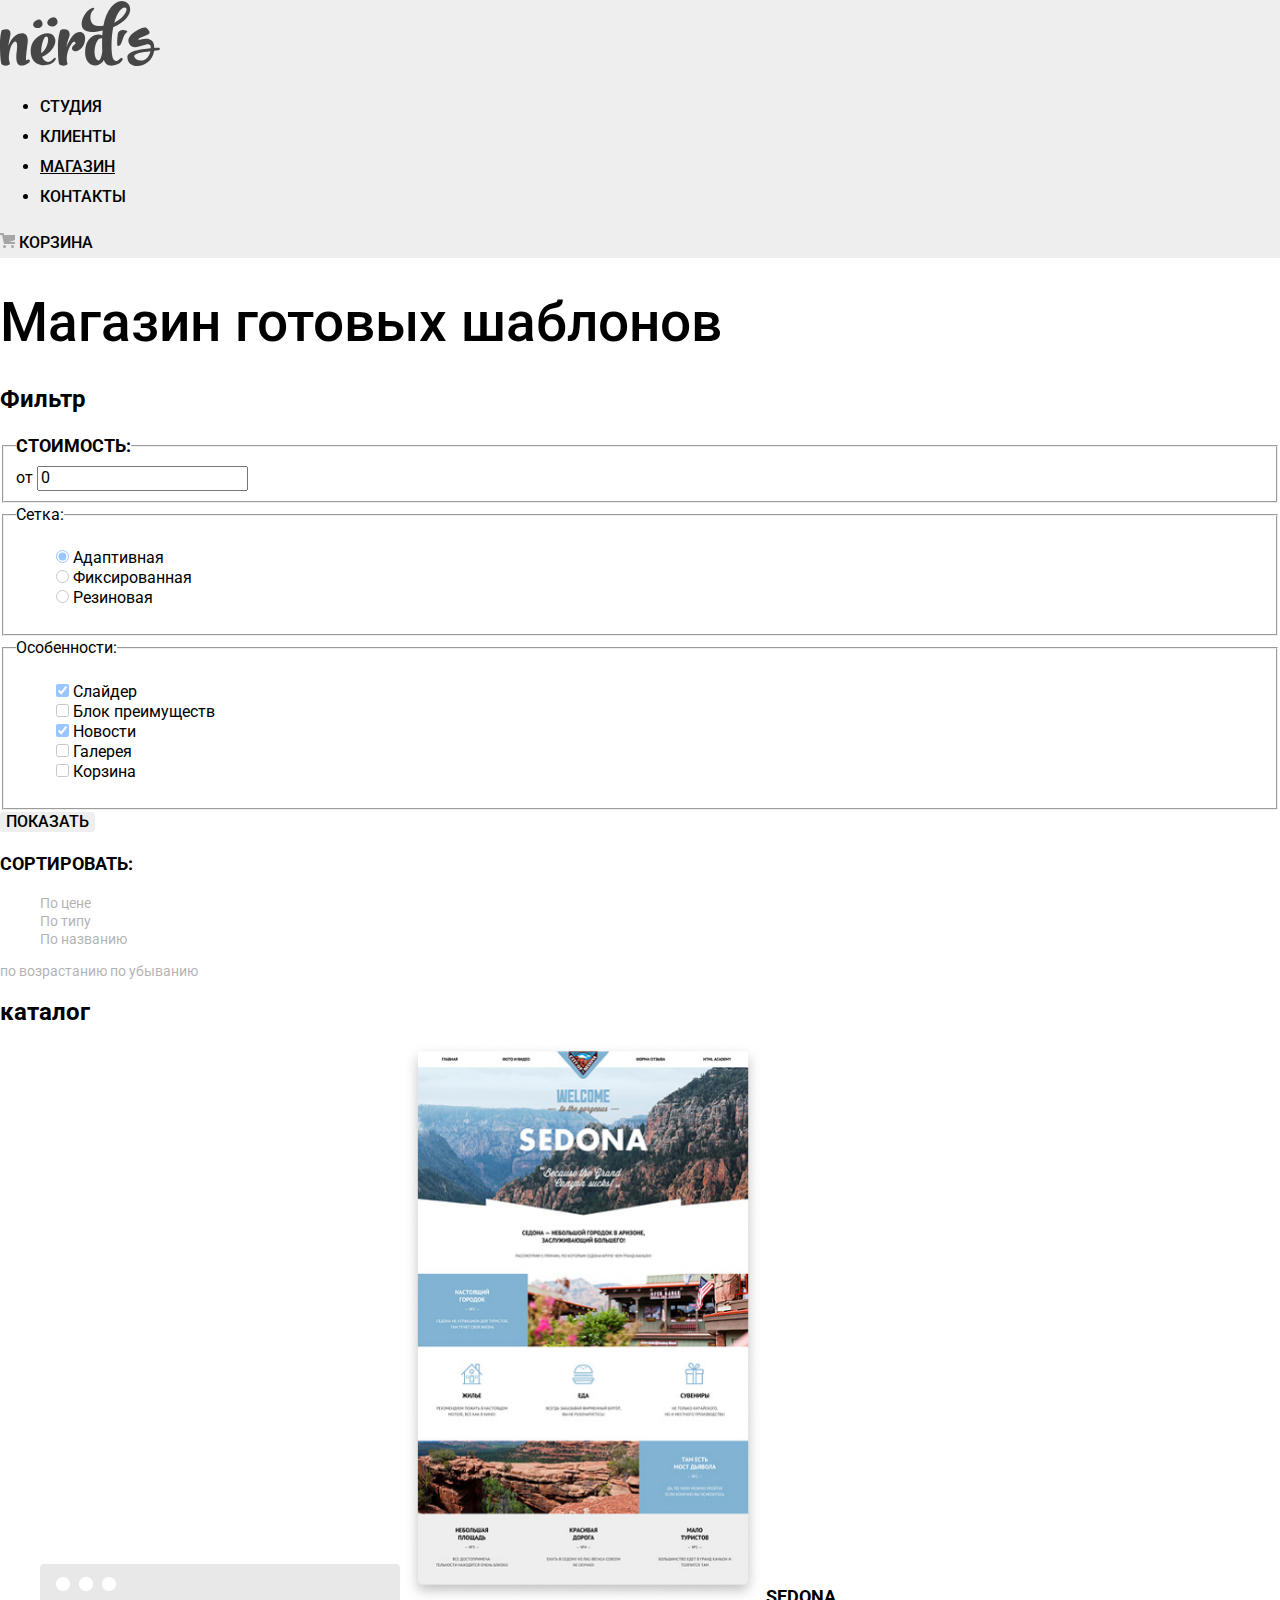
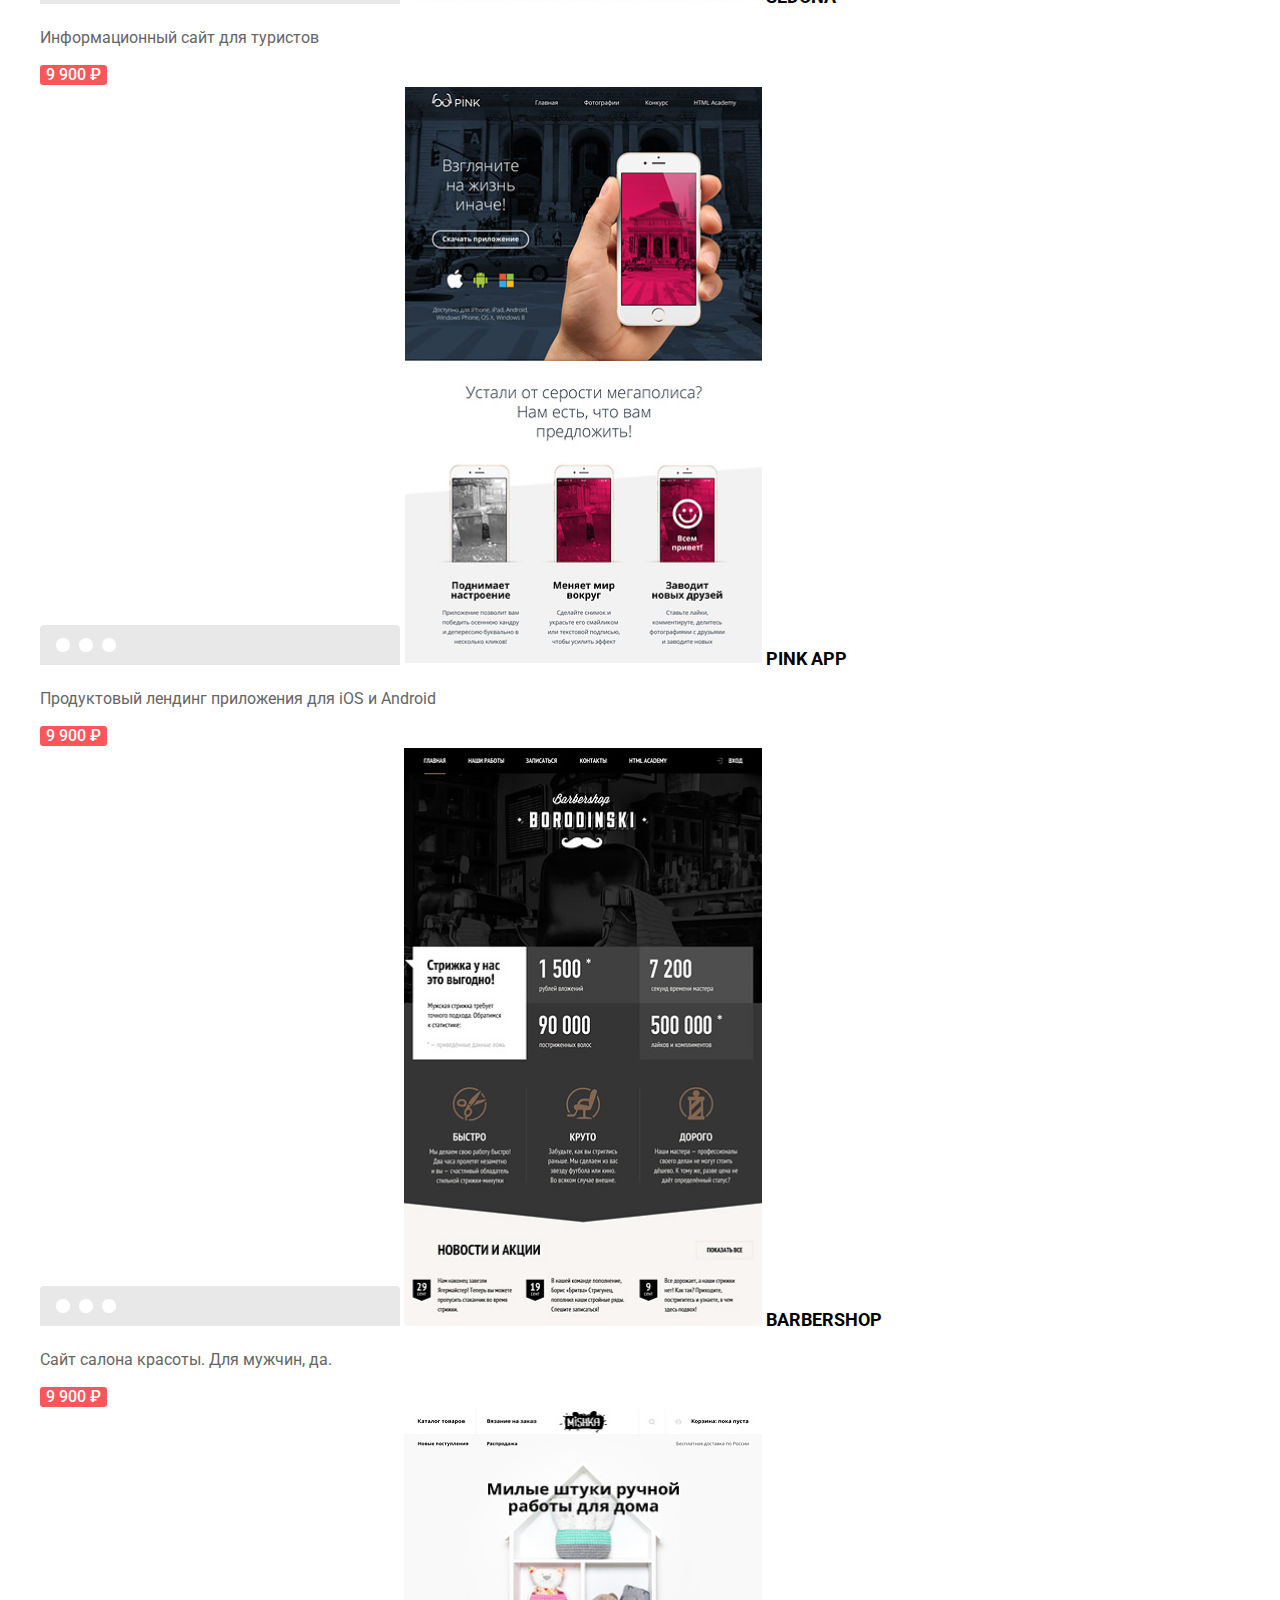
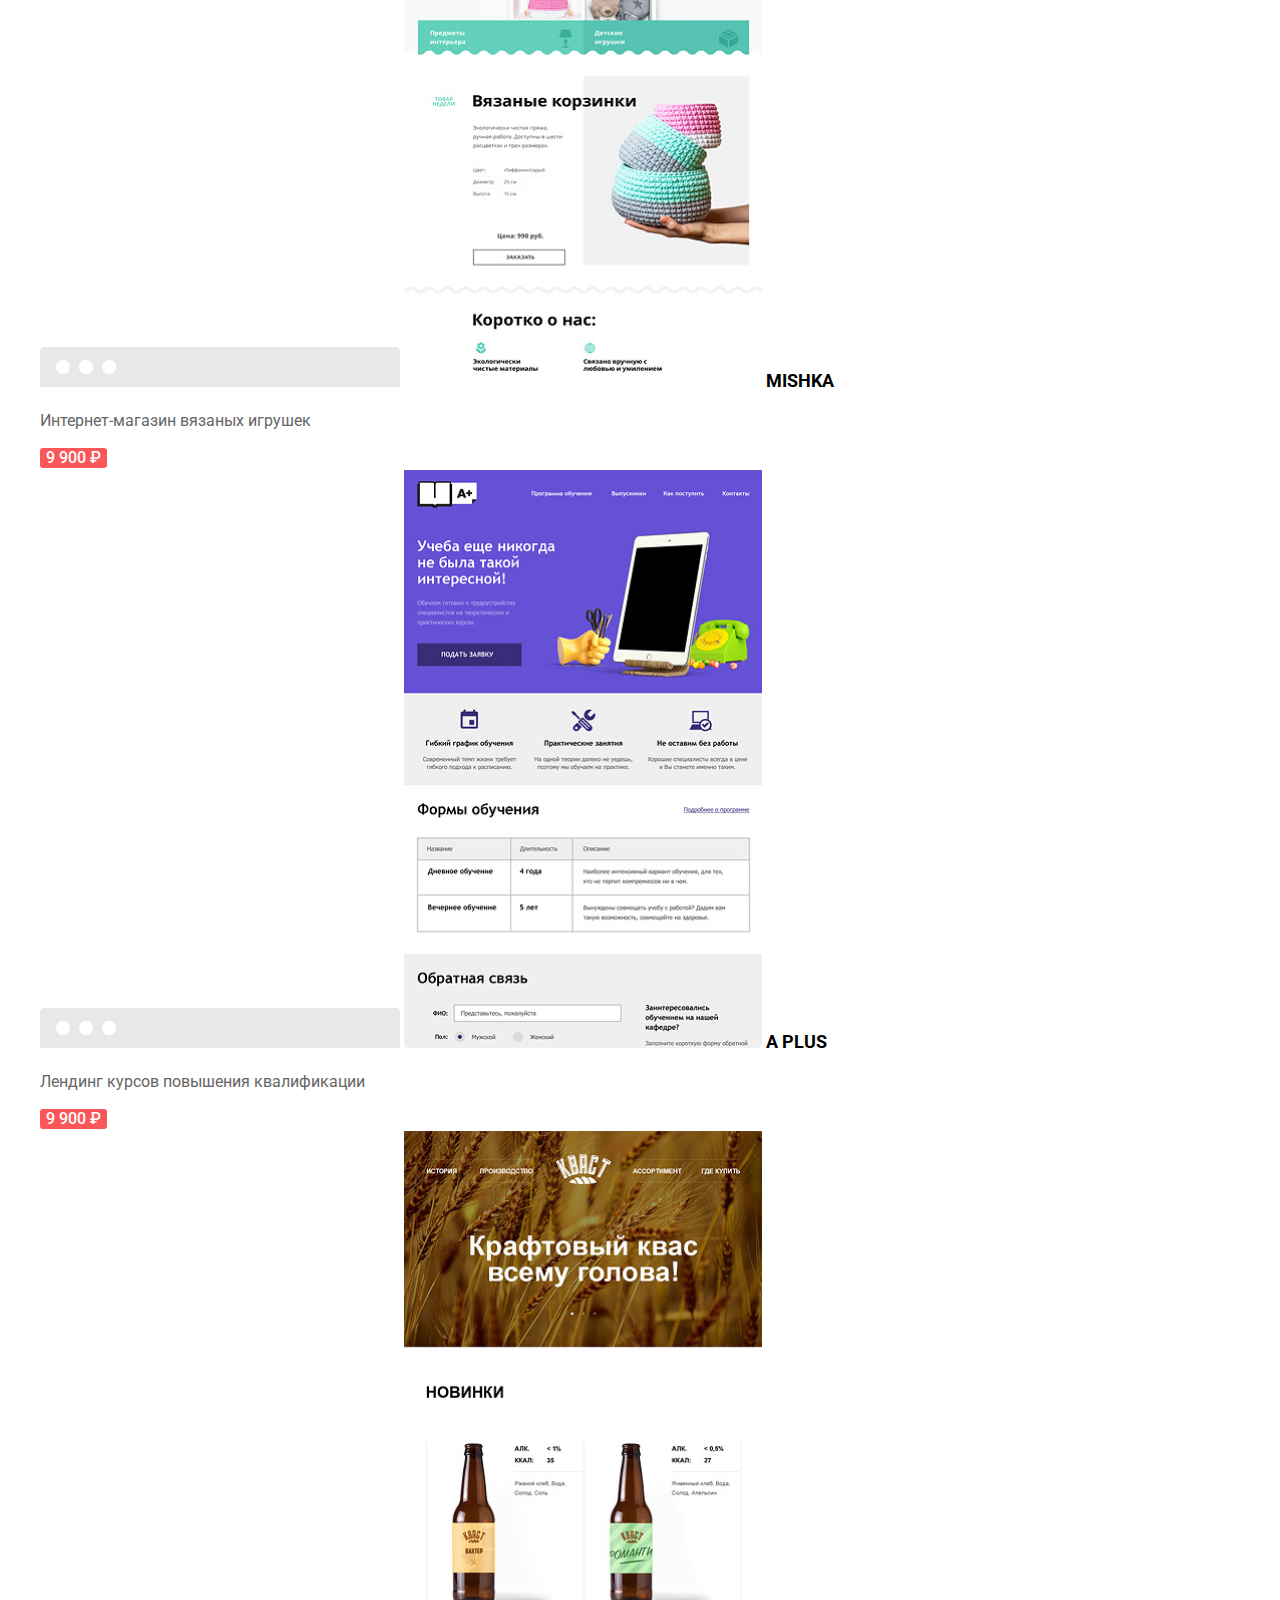
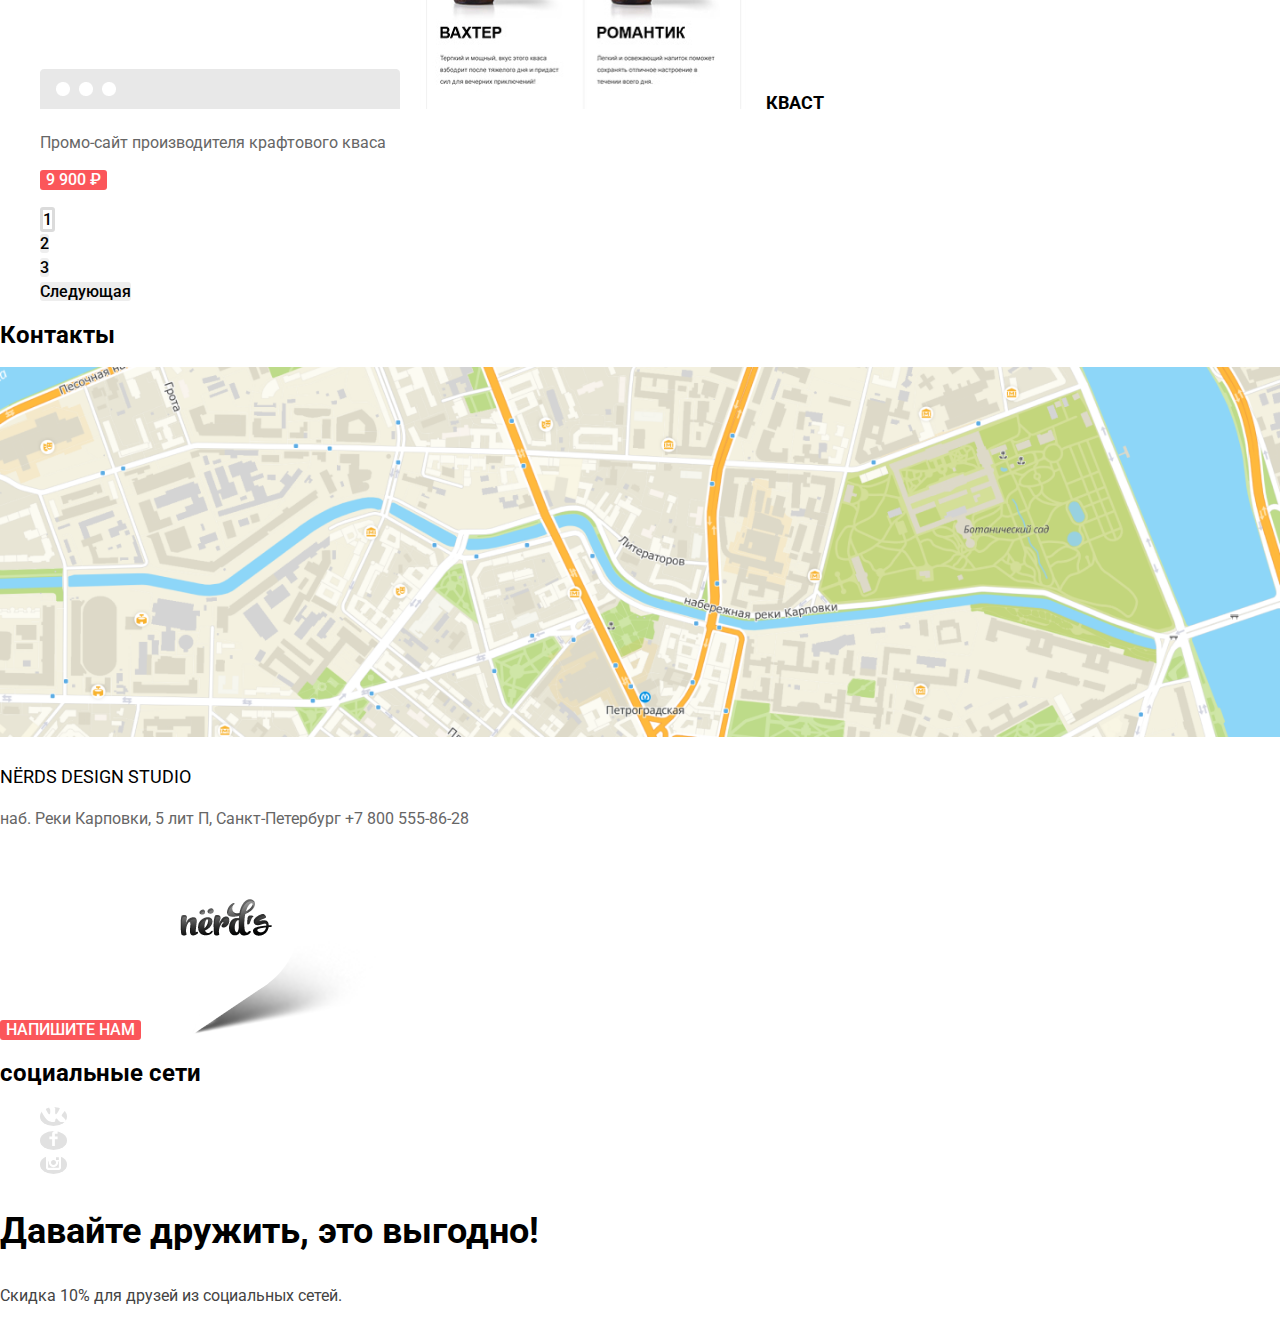
==== catalog.html @ 23cc7651 "Стилизация внутренней страницы" ====
<!DOCTYPE html>
<html lang="ru">

<head>
  <meta charset="UTF-8">
  <title>каталог</title>
  <link rel="icon" href="favicon.ico/16.ico">
  <link rel="preconnect" href="https://fonts.gstatic.com">
  <link href="https://fonts.googleapis.com/css2?family=Roboto:wght@400;500;700&display=swap" rel="stylesheet">
  <link href="./css/normalize.css" rel="stylesheet">
  <link href="./css/style.css" rel="stylesheet">
</head>

<body class="page-body">
  <header class="class=" main-header"">
    <nav class="main-navigation">
      <a class="main-header-logo">
        <img src="/img/icons/nerds-logo.svg" width="160" height="66" alt="лологип нердс">
      </a>
      <ul class="site-navigation-catalog">
        <li>
          <a href="blank.html">Студия</a>
        </li>
        <li>
          <a href="blank.html">Клиенты</a>
        </li>
        <li>
          <a class="site-navigation-catalog-current" href="catalog.html">Магазин</a>
        </li>
        <li>
          <a href="blank.html">Контакты</a>
        </li>
      </ul>
      <div class="user-navigation-catalog">
        <a>
          <img src="/img/icons/cart-icon.svg" width="15" height="15">
          Корзина</a>
      </div>
    </nav>

    <h1 class="slider-heading">Магазин готовых шаблонов</h1>
  </header>
  <main>
    <section class="filters">
      <h2>Фильтр</h2>
      <form class="filter" method="GET" action="https://echo.htmlacademy.ru">
        <fieldset>
          <legend class="filter-title">Стоимость:</legend>
          <label>
            от
            <input type="number" value="0">
          </label>
        </fieldset>

        <fieldset>
          <legend>
            Сетка:
          </legend>
          <ul>
            <li class="filter-option filter-radio">
              <input class="filter-input-radio filter-input" type="radio" id="adaptive-grid" name="layout"
                value="adaptive" checked>
              <label for="adaptive-grid">Адаптивная</label>
            </li>
            <li class="filter-option filter-radio">
              <input class="filter-input-radio filter-input" type="radio" id="fixed-grid" name="layout" value="fixed">
              <label for="fixed-grid">Фиксированная</label>
            </li>
            <li class="filter-option filter-radio">
              <input class="filter-input-radio filter-input" type="radio" id="rubber-grid" name="layout" value="rubber">
              <label for="rubber-grid">Резиновая</label>
            </li>
          </ul>
        </fieldset>

        <fieldset>
          <legend>Особенности:</legend>
          <ul>
            <li class="filter-option filter-checkbox">
              <input class="filter-input-checkbox filter-input" type="checkbox" id="slider" name="features" value="slid"
                checked>
              <label for="slider">Слайдер</label>
            </li>
            <li class="filter-option filter-checkbox">
              <input class="filter-input-checkbox filter-input" type="checkbox" id="benefit-blog" name="features"
                value="benefit">
              <label for="benefit-blog">Блок преимуществ</label>
            </li>
            <li class="filter-option filter-checkbox">
              <input class="filter-input-checkbox filter-input" type="checkbox" id="news" name="features" value="new"
                checked>
              <label for="news">Новости</label>
            </li>
            <li class="filter-option filter-checkbox">
              <input class="filter-input-checkbox filter-input" type="checkbox" id="gallery-gallary" name="features"
                value="gallery">
              <label for="gallery-gallary">Галерея</label>
            </li>
            <li class="filter-option filter-checkbox">
              <input class="filter-input-checkbox filter-input" type="checkbox" id="basket-basket" name="features"
                value="basket">
              <label for="basket-basket">Корзина</label>
            </li>
          </ul>
        </fieldset>
        <button type="submit" class="filter-button">ПОКАЗАТЬ</button>
      </form>
    </section>


    <section class="catalog-sorting">
      <h2 class="filter-title">Сортировать:</h2>
      <ul class="catalog-sorting-heading">
        <li >
          <a href="blank.html" class="catalog-sorting-title">
            По цене
          </a>
        </li>
        <li >
          <a href="blank.html" class="catalog-sorting-title">
            По типу
          </a>
        </li>
        <li >
          <a href="blank.html" class="catalog-sorting-title">
            По названию
          </a>
        </li>
      </ul>
      <a href="#" class="catalog-sorting-title">по возрастанию</a>
      <a href="#" class="catalog-sorting-title">по убыванию</a>
    </section>

    <section class="catalog">
      <h2>каталог</h2>

      <ul class="catalog-list">
        <li class="catalog-item">
          <img src="./img/browser.png" width="360" height="40px" class="browser-img">
          <img src="/img/sedona.jpg" width="358" height="578" alt="главная страница сайта седона">
          <a href="blank.html" class="catalog-heading">Sedona</a>
          <p class="catalog-text">
            Информационный сайт для туристов
          </p>
          <button type="button" class="catalog-price button">9 900 ₽</button>
        </li>

        <li class="catalog-item">
          <img src="./img/browser.png" width="360" height="40px" class="browser-img">
          <img src="/img/pinksayt.jpg" width="358" height="578" alt="главная страница сайта марк груп">
          <a href="blank.html" class="catalog-heading">Pink App</a>
          <p class="catalog-text">
            Продуктовый лендинг приложения для iOS и Android
          </p>
          <button type="button" class="catalog-price button">9 900 ₽</button>
        </li>

        <li class="catalog-item">
          <img src="./img/browser.png" width="360" height="40px" class="browser-img">
          <img src="/img/barbershop.jpg" width="358" height="578" alt="главная страница сайта барбершоп">
          <a href="blank.html" class="catalog-heading">Barbershop</a>
          <p class="catalog-text">
            Сайт салона красоты. Для мужчин, да.
          </p>
          <button type="button" class="catalog-price button">9 900 ₽</button>
        </li>

        <li class="catalog-item">
          <img src="./img/browser.png" width="360" height="40px" class="browser-img">
          <img src="/img/mishka.jpg" width="358" height="578" alt="главная страница сайта мишка">
          <a href="blank.html" class="catalog-heading">MISHKA</a>
          <p class="catalog-text">
            Интернет-магазин вязаных игрушек
          </p>
          <button type="button" class="catalog-price button">9 900 ₽</button>
        </li>

        <li class="catalog-item">
          <img src="./img/browser.png" width="360" height="40px" class="browser-img">
          <img src="/img/a-site.jpg" width="358" height="578" alt="главная страница сайта а плюс">
          <a href="blank.html" class="catalog-heading">A Plus</a>
          <p class="catalog-text">
            Лендинг курсов повышения квалификации
          </p>
          <button type="button" class="catalog-price button">9 900 ₽</button>
        </li>

        <li class="catalog-item">
          <img src="./img/browser.png" width="360" height="40px" class="browser-img">
          <img src="/img/kvast.jpg" width="358" height="578" alt="главная страница сайта КВАСТ">
          <a href="blank.html" class="catalog-heading">КВАСТ</a>
          <p class="catalog-text">
            Промо-сайт производителя крафтового кваса
          </p>
          <button type="button" class="catalog-price button">9 900 ₽</button>
        </li>
      </ul>

      <ul class="pagination-list">
        <li class="pagination-item pagination-item-current">
          <a class="pagination-number">1</a>
        </li>
        <li class="pagination-item">
          <a href="#" class="pagination-number">2</a>
        </li>
        <li class="pagination-item">
          <a href="#" class="pagination-number">3</a>
        </li>
        <li class="pagination-item">
          <a href="#" class="pagination-number">Следующая</a>
        </li>
      </ul>
    </section>

    <footer class="main-footer">
      <section>
        <h2>Контакты</h2>
        <a>
          <img src="/img/map.png" width="1440" height="416" alt="карта">
        </a>
        <p class="footer-address">
          NЁRDS DESIGN STUDIO
        </p>
        <p class="address">
          наб. Реки Карповки, 5 лит П, Санкт-Петербург
          <a class="footer-phone" href="tel:+78005558628"> +7 800 555-86-28</a>
        </p>
        <button type="button" class="button">Напишите нам</button>
        <img src="/img/map-marker.png" width="231" height="190" alt="значок nerds">
      </section>

      <section class="footer-social">
        <h2>социальные сети</h2>
        <ul class="footer-social-list">
          <li>
            <a class="social-button" href="#">
              <img src="/img/icons/vk-icon.svg" width="81" height="81" class="social-icon"
                alt="иконка соц.сети в контакты">
            </a>
          </li>
          <li>
            <a class="social-button" href="#">
              <img src="/img/icons/fb-icon.svg" width="81" height="81" class="social-icon"
                alt="иконка соц.сети фейсбук">
            </a>
          </li>
          <li>
            <a class="social-button" href="#">
              <img src="/img/icons/insta-icon.svg" width="81" height="81" class="social-icon"
                alt="иконка соц.сети инстаграм">
            </a>
          </li>
        </ul>
        <p class="footer-heading">
          Давайте дружить, это выгодно!
        </p>
        <p class="footer-text">
          Скидка 10% для друзей из социальных сетей.
        </p>
      </section>
    </footer>
  </main>
</body>

</html>
---- css/style.css ----
:root {
    --basic-gray: #EEEEEE;
    --basic-lighter-gray: #E1E1E1;
    --basic-light-grayer: #B4B9BB;
    --basic-greyer: #DFDFDF;
    --basic-gray-border: #DBDBDB;
    --basic-derker-gray: #D5D5D5;
    --basic-black: #000000;
    --basic-red: #FB565A;
    --basic-dark-red:#E74246;
    --basic-darker-red: #D7373B;
    --basic-green:  #00CA74;
    --basic-dark-green: #00BC6C;;
    --basic-darker-green: #00AA62;
    --basic-yellow: #EFC849;
    --basic-dark-yellow: #EAB534;
    --basic-darker-yellow: #E5A722;
    --basic-white: #ffffff;
    --basic-lightgray: #666666;
    --basic-darkgray: #444444;
    --basic-light-black: #283136;
    --basic-black-ckeck-radio: #4D4D4D;

    --special: #663d15;

}

body {
  min-width: 960px;
  margin: 0;
  padding: 0;
  font-family: "Roboto", Arial, sans-serif;
  font-size: 16px;
  line-height: 24px;
  color: var(--basic-black);
  background-color: var(--basic-white);
  background-position: top center;
  background-repeat: no-repeat;
}

a {
  text-decoration: none;
}

img {
  max-width: 100%;
  height: auto;
}
.main-header-logo:hover {
 opacity: 0.7;
}
.main-header-logo:active {
 opacity: 0.3;

}

.main-navigation {
  font-size: 16px;
  line-height: 30px;
  color: var(--basic-black);
  background-color: var(--basic-gray);

}
.site-navigation {
  list-style: none;
}
/* User navigation */

.site-navigation a,
.user-navigation a {
  text-transform: uppercase;
  color: var(--basic-black);
  font-weight: 500;
}
.site-navigation a:hover,
.site-navigation a:focus,
.user-navigation a:hover,
.user-navigation a:focus {
 color: var(--basic-red);
}


/*slide*/

.slider {
  list-style: none;
  background-color: var(--basic-gray);
}
.slider-heading {
 line-height: 55px;
 font-size: 55px;
 font-weight: 500;
}
.slide-text {
  color: var(--basic-light-black);
}


/* Feature */

.feature-list {
  list-style: none;
}

.feature-heading {
  font-size: 24px;
  line-height: 30px;
  font-weight: 700;
}

.main-text {
  font-size: 45px;
  line-height: 45px;
}


/* about-company */

.about-company-heading {
  font-size: 45px;
  line-height: 45px;
  font-weight: 500;
}

.about-company-list {
  list-style: none;
}
.about-company-subheading {
  font-weight: 700;
  color: var(--basic-light-black);
}

/* percentage */

.percentage-list {
  list-style: none;
}

.percentage-item {
  font-size: 45px;
  line-height: 64px;
  font-weight: 700;
}

.company-percent {
  font-size: 26px;
  line-height: 40px;
  font-weight: 700;
}
.percentage-text {
  line-height: 18px;
  color: var(--basic-light-black);
}

/* logo-block */

.logo-list {
  list-style: none;
}
.logo-list a {
  opacity: 0.2;
}
.logo-list a:hover {
  opacity: 1;
}

/* Button */

.button {
  font: inherit;
  vertical-align: middle;
  text-transform: uppercase;
  text-align: center;
  line-height: 18px;
  font-size: 16px;
  font-weight: 500;
  border: none;
  border-radius: 3px;
  color: var(--basic-white);
  background-color: var(--basic-red);
}

.button:hover,
.button:focus {
   background-color: var(--basic-dark-red);
}
.button:active {
  background-color: var(--basic-darker-red);
}
.button.disabled,
.button:disabled {
  background-color: var(--basic-darker-red);
}


.button-color-green {
  background-color: var(--basic-green);
}
.button-color-green:hover,
.button-color-green:focus {
  background-color: var(--basic-dark-green)
}
.button-color-green:active {
  color: var(--basic-white);
  background-color: var(--basic-darker-green)
}
.button-color-green.disabled,
.button-color-green:disabled {
  background-color: var(--basic-darker-green);
}

.button-color-yellow {
  background-color: var(--basic-yellow);
}

.button-color-yellow:hover,
.button-color-yellow:focus {
  background-color: var(--basic-dark-yellow)
}
.button-color-yellow:active {
  color: var(--basic-white);
  background-color: var(--basic-darker-yellow);
}

.button-color-yellow.disabled,
.button-color-yellow:disabled {
  background-color: var(--basic-darker-yellow);
}

.social-icon {
  width: 27px;
  height: 15px;
}
.social-button {
 border-radius: 50%;
 color: var(--basic-white);
 background-color: var(--basic-lighter-gray) ;
}
.social-button:hover,
.social-button:focus {
  color: var(--basic-white);
  background-color: var(--basic-dark-red);
}
.social-button:active .social-icon {
  opacity: 0.3;
  background-color: var(--basic-darker-red);
}

/* Footer */

.footer-address {
  font-size: 18px;
  line-height: 30px;
}

.footer-social-list {
  list-style: none;
}
.address {
  line-height: 18px;
  color: var(--basic-lightgray);
}
.footer-phone {
  color: var(--basic-lightgray);
}

.footer-heading {
  font-weight: bold;
  font-size: 36px;
  line-height: 36px;
}

.footer-text {
  color: var(--basic-darkgray);
  line-height: 22px;
}

/* Form */

.appointment-input:hover {
  outline: none;
  color: var(--basic-light-grayer);
}
.appointment-input:focus {
  color: var(--basic-black);
}
/* невалидное значение */
.appointment-input {
  color: var(--basic-red);
}


      /* Каталог */

      .site-navigation-catalog a,
      .user-navigation-catalog a {
        font-size: 16px;
        line-height: 30px;
        text-transform: uppercase;
        color: var(--basic-black);
        font-weight: 500;
      }

      .site-navigation-catalog a:hover,
      .site-navigation-catalog a:focus,
      .user-navigation-catalog a:hover,
      .user-navigation-catalog a:focus {
        color: var(--basic-red);
      }

      .site-navigation-catalog-current {
        text-decoration: underline;
        line-height: 30px;
      }


/* filters */

.filter-title {
  font-size: 18px;
  line-height: 30px;
  font-weight: 700;
  text-transform: uppercase;
}

.filter ul {
 list-style: none;
 line-height: 20px;
}
.filter-input-checkbox {
  opacity: 0.4;
  color: var(--basic-black-ckeck-radio);
}

.filter-input-checkbox:hover {
  opacity: 1;
  color: var(--basic-black-ckeck-radio);
}

.filter-input-radio {
  opacity: 0.4;
  color: var(--basic-black-ckeck-radio);
}

.filter-input-radio:hover {
  opacity: 1;
  color: var(--basic-black-ckeck-radio);
 }

.filter-button {
  font-size: 16px;
  line-height: 18px;
  font-weight: 500;
  color: var(--basic-black);
  background-color: var(--basic-gray);
  border-radius: 3px;
  border:none;
}

.filter-button:hover,
.filter-button:focus {
  background-color: var(--basic-greyer);
}
.filter-button:active {
  color: var(--basic-black) ;
  opacity: 0.3;
  background-color: var(--basic-derker-gray) ;
}

 /* Catalog */
.catalog-sorting {
  font-size: 14px;
  line-height: 18px;
}
.catalog-sorting-heading {
 list-style: none;
}
.catalog-sorting-title {
  color: var(--basic-black);
  opacity: 0.3;
}
.catalog-sorting-title:hover,
.catalog-sorting-title:focus
 {
  color: var(--basic-black);
  opacity: 0.6;
}

.catalog-sorting-title:active {
  opacity: 1;
  color: var(--basic-black);
}

 .catalog-list {
  list-style: none;
}
.browser-img {
  opacity: 0.12;
}
.browser-img:hover {
  opacity: 1;
}

.catalog-heading {
  text-transform: uppercase;
  font-size: 18px;
  line-height: 30px;
  color: var(--basic-black);
  font-weight: 700;
}

.catalog-heading:hover,
.catalog-heading:focus {
 color: var(--basic-red);
}
.catalog-heading:active {
  opacity: 0.3;
  color: var(--basic-black);
}
.catalog-price {
  text-align: center ;
  font-size: 16px;
  line-height: 18px;
  font-weight: 500;
}

.catalog-text {
  font-style: normal;
  font-size: normal;
  line-height: 18px;
  color: var(--basic-lightgray);
}

/* Pagination */

.pagination-list {
  list-style: none;
}
.pagination-item a {
  background-color: var(--basic-gray);
  color: var(--basic-black);
  border-radius: 3px;
  text-align: center;
  font-weight: 500;
}
.pagination-item a:hover,
.pagination-item a:focus {
  background-color: var(--basic-greyer);
}

.pagination-item:active .pagination-number {
  opacity: 0.3;
  background-color: var(--basic-derker-gray);


}

.pagination-item-current a,
.pagination-item-current a:hover,
.pagination-item-current a:focus,
.pagination-item-current a:active {
  color: var(--basic-black);
  background-color: var(--basic-white);
  border: 3px solid var(--basic-gray-border)
}
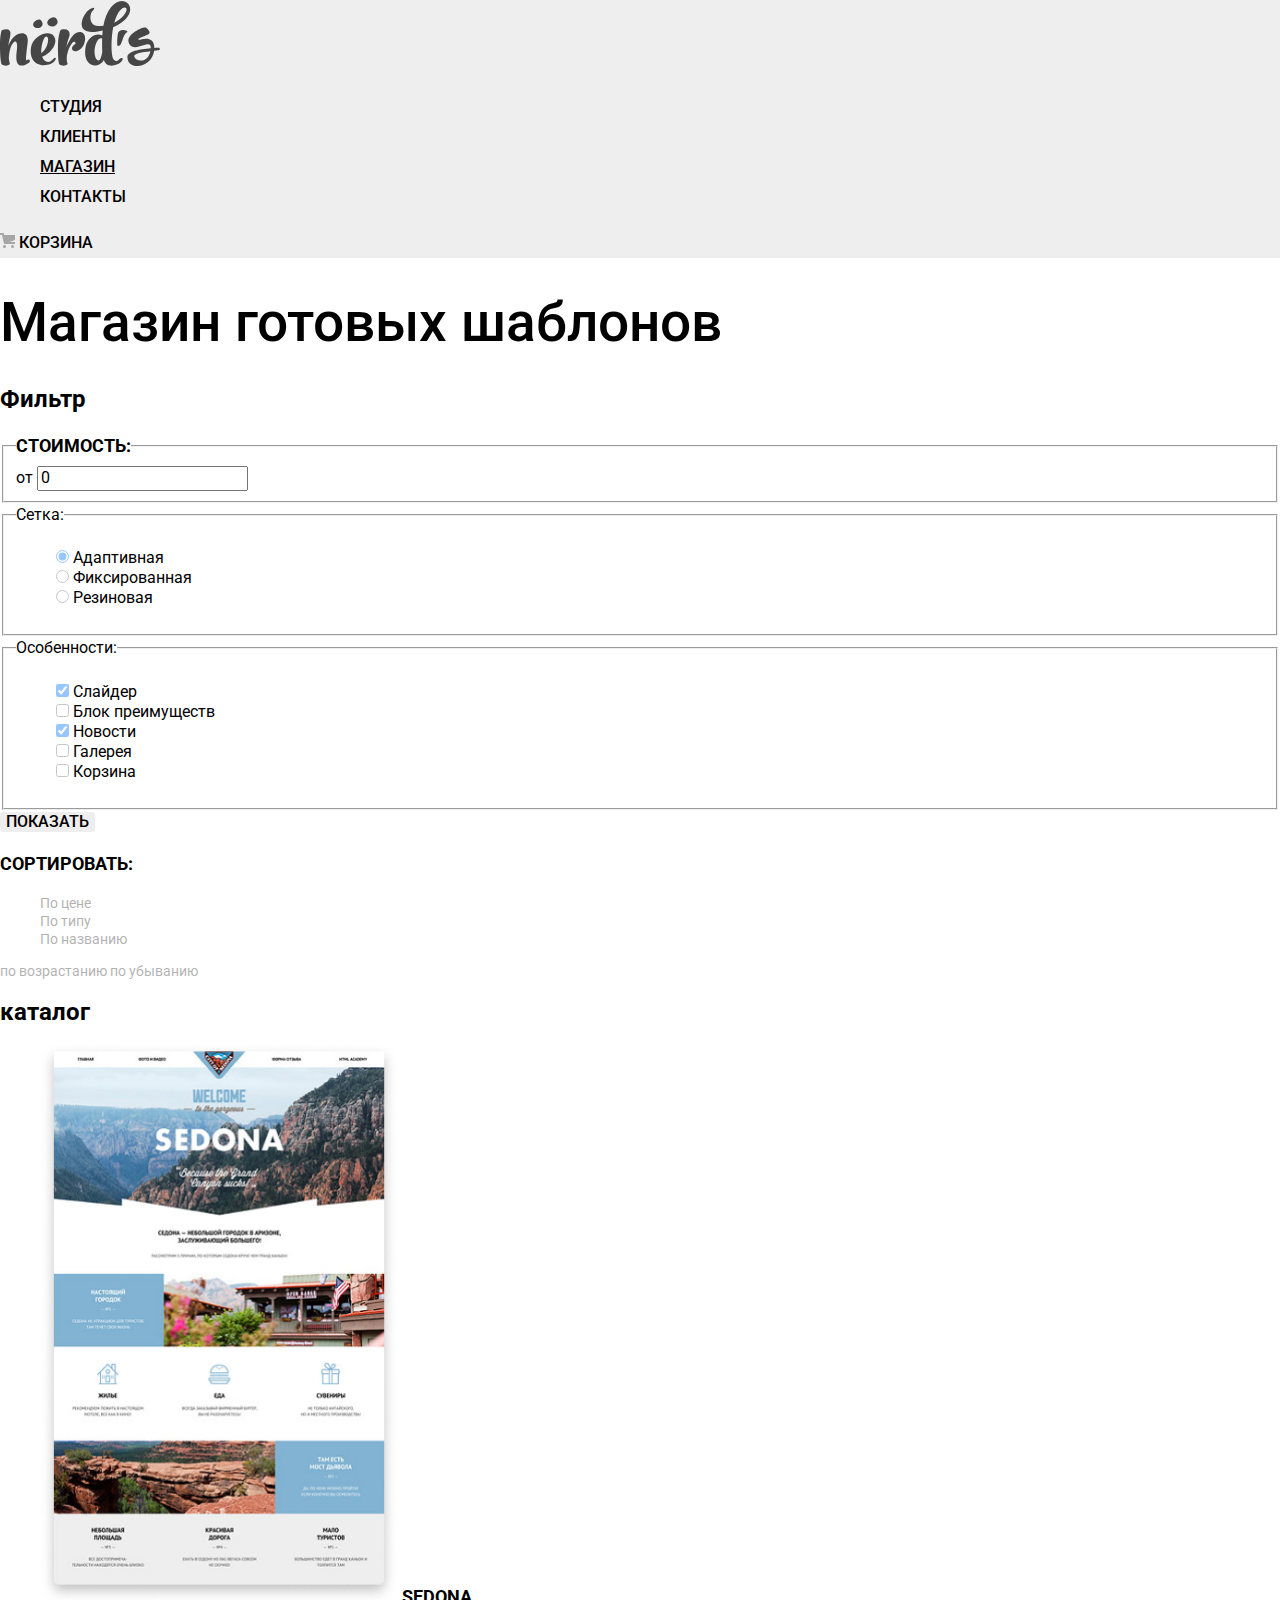
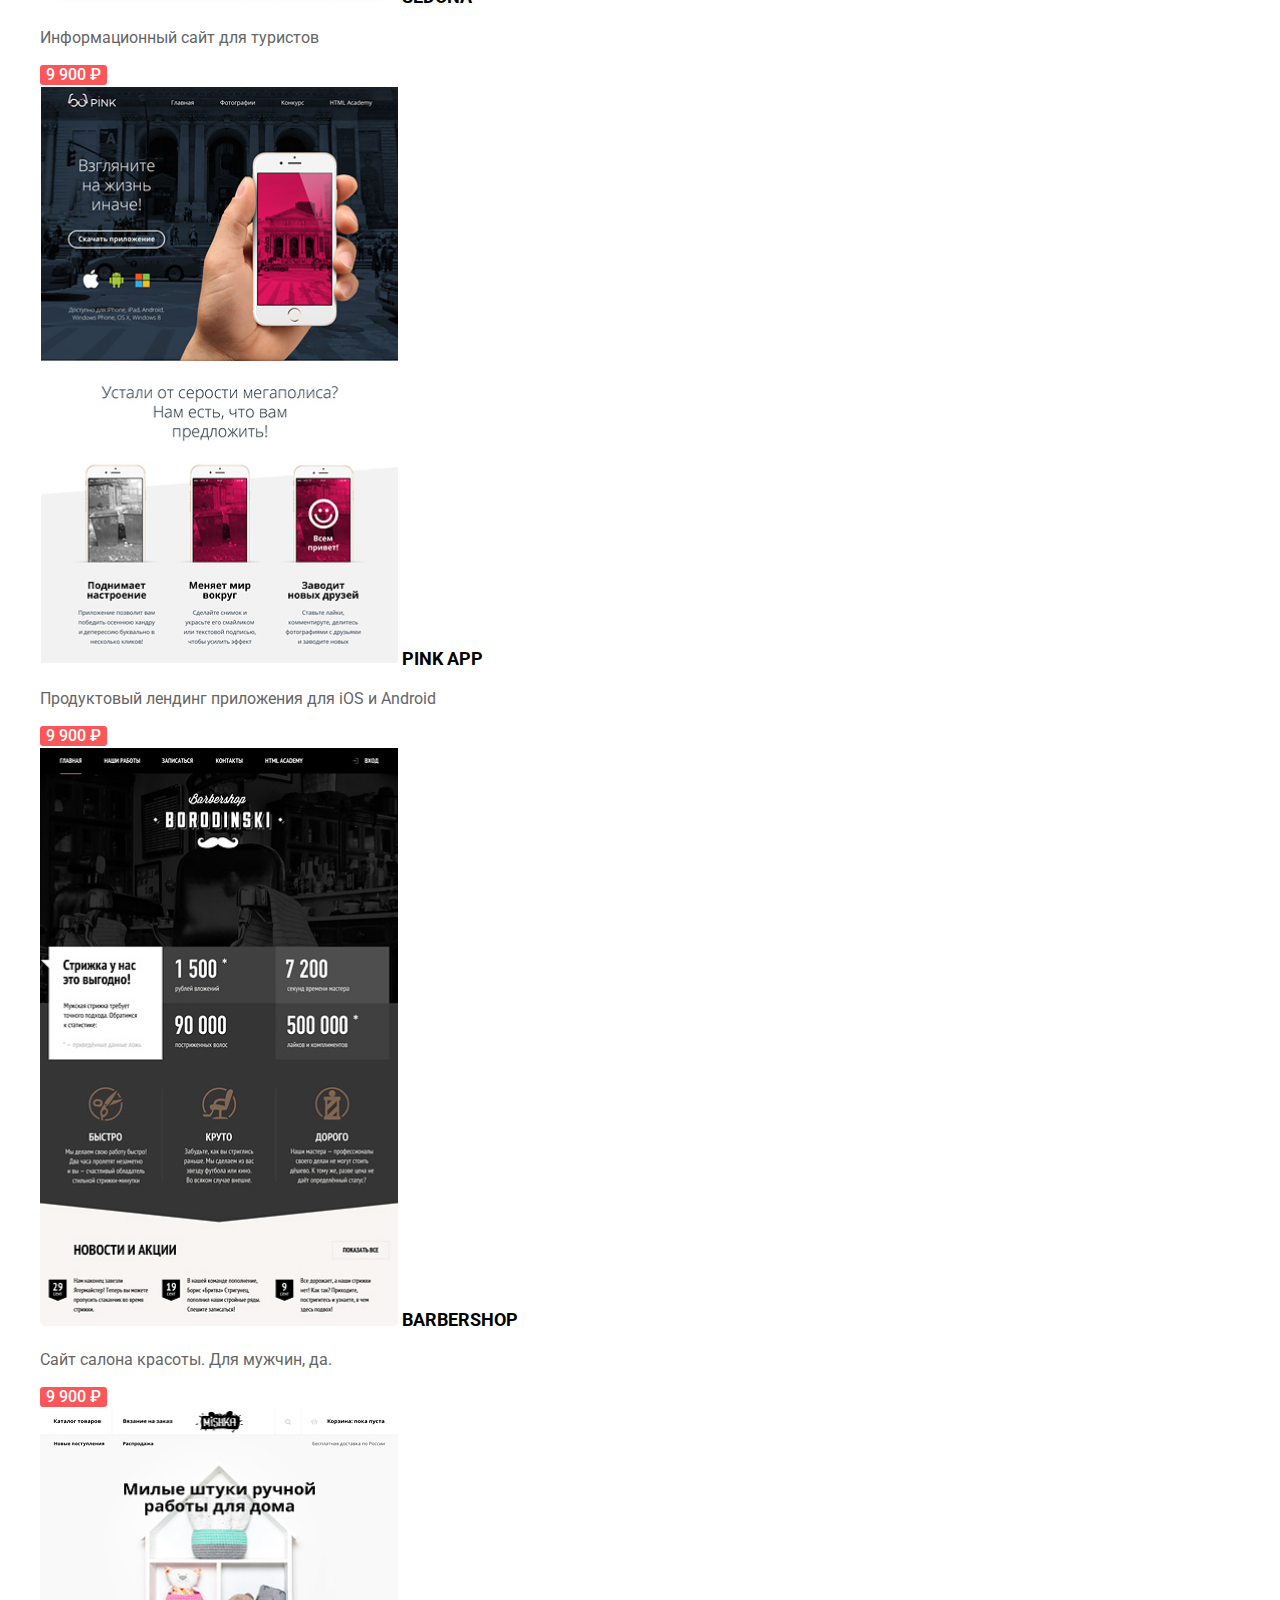
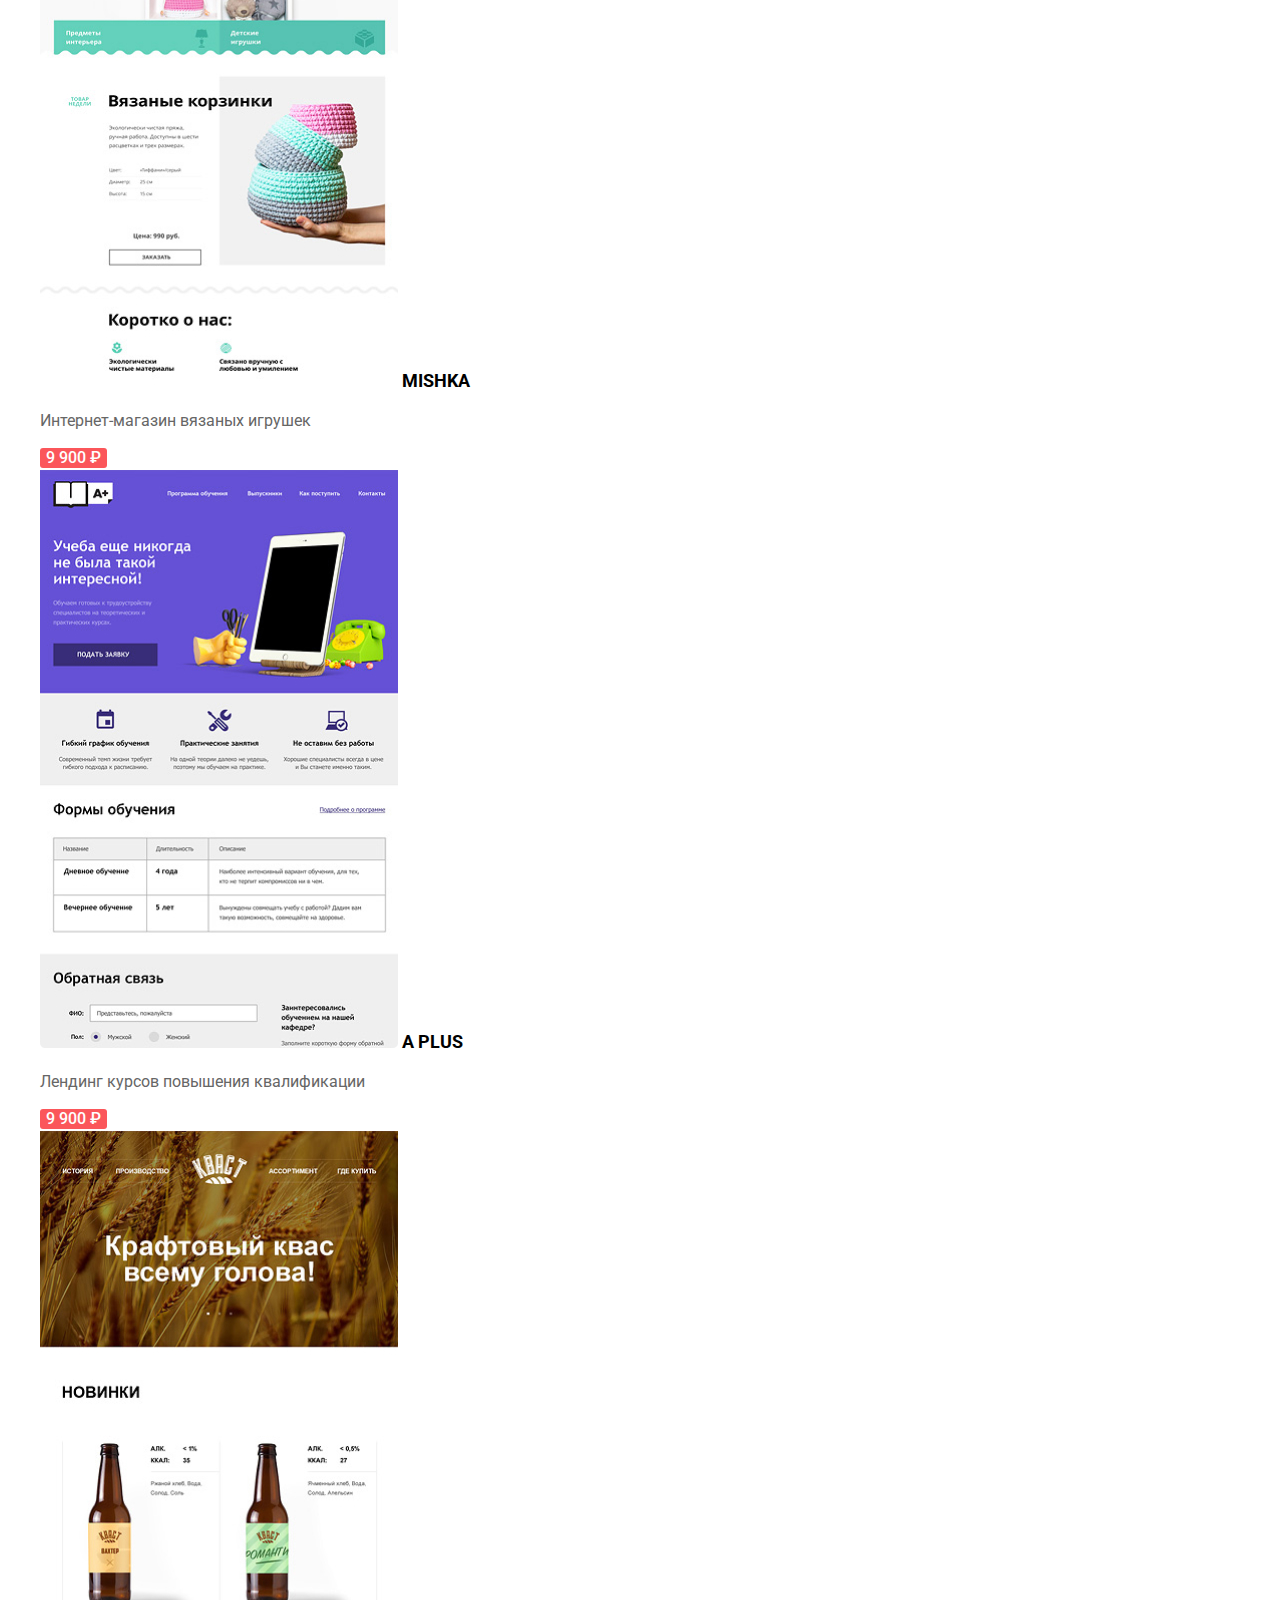
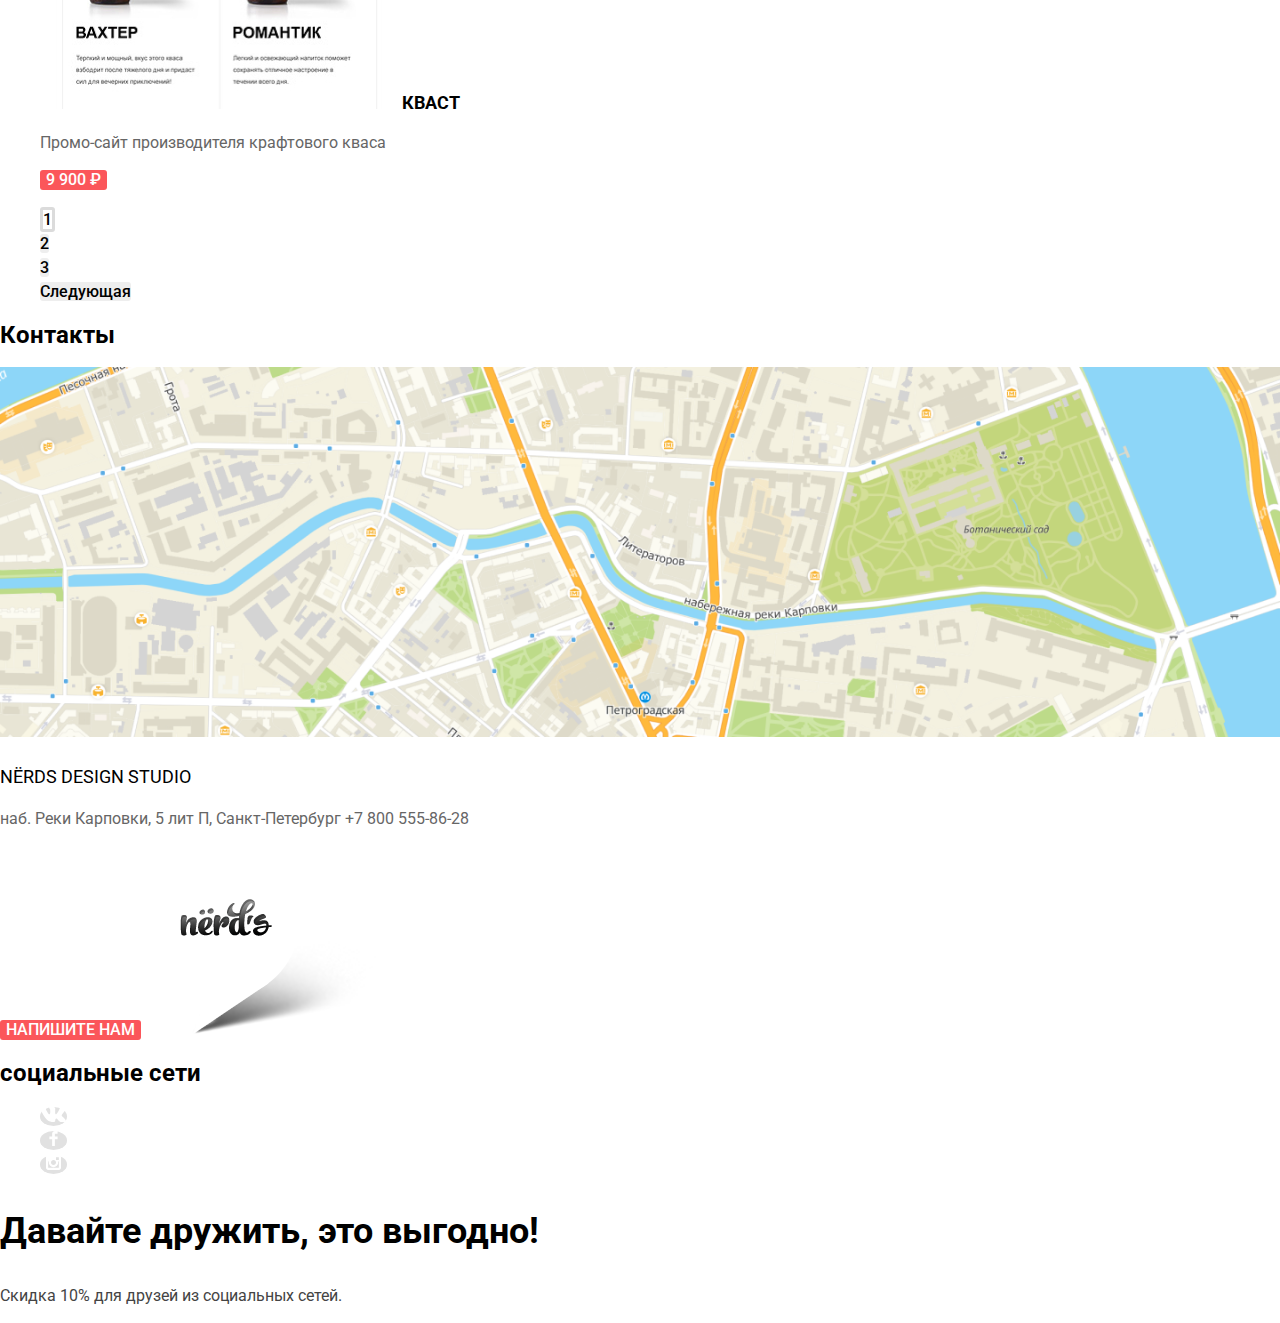
==== commit 43b83a36: "исправила ошибки" ====
--- a/catalog.html
+++ b/catalog.html
@@ -17,7 +17,7 @@
       <a class="main-header-logo">
         <img src="/img/icons/nerds-logo.svg" width="160" height="66" alt="лологип нердс">
       </a>
-      <ul class="site-navigation-catalog">
+      <ul class="site-navigation">
         <li>
           <a href="blank.html">Студия</a>
         </li>
@@ -31,7 +31,7 @@
           <a href="blank.html">Контакты</a>
         </li>
       </ul>
-      <div class="user-navigation-catalog">
+      <div class="user-navigation">
         <a>
           <img src="/img/icons/cart-icon.svg" width="15" height="15">
           Корзина</a>
@@ -110,25 +110,25 @@
 
     <section class="catalog-sorting">
       <h2 class="filter-title">Сортировать:</h2>
-      <ul class="catalog-sorting-heading">
+      <ul class="catalog-sorting-item">
         <li >
-          <a href="blank.html" class="catalog-sorting-title">
+          <a href="blank.html" class="catalog-sorting-list">
             По цене
           </a>
         </li>
         <li >
-          <a href="blank.html" class="catalog-sorting-title">
+          <a href="blank.html" class="catalog-sorting-list">
             По типу
           </a>
         </li>
         <li >
-          <a href="blank.html" class="catalog-sorting-title">
+          <a href="blank.html" class="catalog-sorting-list">
             По названию
           </a>
         </li>
       </ul>
-      <a href="#" class="catalog-sorting-title">по возрастанию</a>
-      <a href="#" class="catalog-sorting-title">по убыванию</a>
+      <a href="#" class="catalog-sorting-list">по возрастанию</a>
+      <a href="#" class="catalog-sorting-list">по убыванию</a>
     </section>
 
     <section class="catalog">
@@ -136,7 +136,6 @@
 
       <ul class="catalog-list">
         <li class="catalog-item">
-          <img src="./img/browser.png" width="360" height="40px" class="browser-img">
           <img src="/img/sedona.jpg" width="358" height="578" alt="главная страница сайта седона">
           <a href="blank.html" class="catalog-heading">Sedona</a>
           <p class="catalog-text">
@@ -146,7 +145,6 @@
         </li>
 
         <li class="catalog-item">
-          <img src="./img/browser.png" width="360" height="40px" class="browser-img">
           <img src="/img/pinksayt.jpg" width="358" height="578" alt="главная страница сайта марк груп">
           <a href="blank.html" class="catalog-heading">Pink App</a>
           <p class="catalog-text">
@@ -156,7 +154,6 @@
         </li>
 
         <li class="catalog-item">
-          <img src="./img/browser.png" width="360" height="40px" class="browser-img">
           <img src="/img/barbershop.jpg" width="358" height="578" alt="главная страница сайта барбершоп">
           <a href="blank.html" class="catalog-heading">Barbershop</a>
           <p class="catalog-text">
@@ -166,7 +163,6 @@
         </li>
 
         <li class="catalog-item">
-          <img src="./img/browser.png" width="360" height="40px" class="browser-img">
           <img src="/img/mishka.jpg" width="358" height="578" alt="главная страница сайта мишка">
           <a href="blank.html" class="catalog-heading">MISHKA</a>
           <p class="catalog-text">
@@ -176,7 +172,6 @@
         </li>
 
         <li class="catalog-item">
-          <img src="./img/browser.png" width="360" height="40px" class="browser-img">
           <img src="/img/a-site.jpg" width="358" height="578" alt="главная страница сайта а плюс">
           <a href="blank.html" class="catalog-heading">A Plus</a>
           <p class="catalog-text">
@@ -186,7 +181,6 @@
         </li>
 
         <li class="catalog-item">
-          <img src="./img/browser.png" width="360" height="40px" class="browser-img">
           <img src="/img/kvast.jpg" width="358" height="578" alt="главная страница сайта КВАСТ">
           <a href="blank.html" class="catalog-heading">КВАСТ</a>
           <p class="catalog-text">
--- a/css/style.css
+++ b/css/style.css
@@ -10,7 +10,7 @@
     --basic-dark-red:#E74246;
     --basic-darker-red: #D7373B;
     --basic-green:  #00CA74;
-    --basic-dark-green: #00BC6C;;
+    --basic-dark-green: #00BC6C;
     --basic-darker-green: #00AA62;
     --basic-yellow: #EFC849;
     --basic-dark-yellow: #EAB534;
@@ -46,12 +46,13 @@
   max-width: 100%;
   height: auto;
 }
+
 .main-header-logo:hover {
  opacity: 0.7;
 }
+
 .main-header-logo:active {
  opacity: 0.3;
-
 }
 
 .main-navigation {
@@ -59,11 +60,12 @@
   line-height: 30px;
   color: var(--basic-black);
   background-color: var(--basic-gray);
-
-}
+}
+
 .site-navigation {
   list-style: none;
 }
+
 /* User navigation */
 
 .site-navigation a,
@@ -72,6 +74,7 @@
   color: var(--basic-black);
   font-weight: 500;
 }
+
 .site-navigation a:hover,
 .site-navigation a:focus,
 .user-navigation a:hover,
@@ -79,22 +82,22 @@
  color: var(--basic-red);
 }
 
-
 /*slide*/
 
 .slider {
   list-style: none;
   background-color: var(--basic-gray);
 }
+
 .slider-heading {
  line-height: 55px;
  font-size: 55px;
  font-weight: 500;
 }
+
 .slide-text {
   color: var(--basic-light-black);
 }
-
 
 /* Feature */
 
@@ -113,7 +116,6 @@
   line-height: 45px;
 }
 
-
 /* about-company */
 
 .about-company-heading {
@@ -125,6 +127,7 @@
 .about-company-list {
   list-style: none;
 }
+
 .about-company-subheading {
   font-weight: 700;
   color: var(--basic-light-black);
@@ -142,11 +145,6 @@
   font-weight: 700;
 }
 
-.company-percent {
-  font-size: 26px;
-  line-height: 40px;
-  font-weight: 700;
-}
 .percentage-text {
   line-height: 18px;
   color: var(--basic-light-black);
@@ -157,9 +155,11 @@
 .logo-list {
   list-style: none;
 }
+
 .logo-list a {
   opacity: 0.2;
 }
+
 .logo-list a:hover {
   opacity: 1;
 }
@@ -184,15 +184,16 @@
 .button:focus {
    background-color: var(--basic-dark-red);
 }
+
 .button:active {
   background-color: var(--basic-darker-red);
 }
+
 .button.disabled,
 .button:disabled {
   background-color: var(--basic-darker-red);
 }
 
-
 .button-color-green {
   background-color: var(--basic-green);
 }
@@ -200,10 +201,12 @@
 .button-color-green:focus {
   background-color: var(--basic-dark-green)
 }
+
 .button-color-green:active {
   color: var(--basic-white);
   background-color: var(--basic-darker-green)
 }
+
 .button-color-green.disabled,
 .button-color-green:disabled {
   background-color: var(--basic-darker-green);
@@ -217,6 +220,7 @@
 .button-color-yellow:focus {
   background-color: var(--basic-dark-yellow)
 }
+
 .button-color-yellow:active {
   color: var(--basic-white);
   background-color: var(--basic-darker-yellow);
@@ -231,16 +235,19 @@
   width: 27px;
   height: 15px;
 }
+
 .social-button {
  border-radius: 50%;
  color: var(--basic-white);
  background-color: var(--basic-lighter-gray) ;
 }
+
 .social-button:hover,
 .social-button:focus {
   color: var(--basic-white);
   background-color: var(--basic-dark-red);
 }
+
 .social-button:active .social-icon {
   opacity: 0.3;
   background-color: var(--basic-darker-red);
@@ -256,10 +263,12 @@
 .footer-social-list {
   list-style: none;
 }
+
 .address {
   line-height: 18px;
   color: var(--basic-lightgray);
 }
+
 .footer-phone {
   color: var(--basic-lightgray);
 }
@@ -281,38 +290,24 @@
   outline: none;
   color: var(--basic-light-grayer);
 }
+
 .appointment-input:focus {
   color: var(--basic-black);
 }
+
 /* невалидное значение */
+
 .appointment-input {
   color: var(--basic-red);
 }
 
 
-      /* Каталог */
-
-      .site-navigation-catalog a,
-      .user-navigation-catalog a {
-        font-size: 16px;
-        line-height: 30px;
-        text-transform: uppercase;
-        color: var(--basic-black);
-        font-weight: 500;
-      }
-
-      .site-navigation-catalog a:hover,
-      .site-navigation-catalog a:focus,
-      .user-navigation-catalog a:hover,
-      .user-navigation-catalog a:focus {
-        color: var(--basic-red);
-      }
-
-      .site-navigation-catalog-current {
-        text-decoration: underline;
-        line-height: 30px;
-      }
-
+/* Каталог */
+
+.site-navigation-catalog-current {
+ text-decoration: underline;
+ line-height: 30px;
+}
 
 /* filters */
 
@@ -327,6 +322,7 @@
  list-style: none;
  line-height: 20px;
 }
+
 .filter-input-checkbox {
   opacity: 0.4;
   color: var(--basic-black-ckeck-radio);
@@ -345,7 +341,7 @@
 .filter-input-radio:hover {
   opacity: 1;
   color: var(--basic-black-ckeck-radio);
- }
+}
 
 .filter-button {
   font-size: 16px;
@@ -361,6 +357,7 @@
 .filter-button:focus {
   background-color: var(--basic-greyer);
 }
+
 .filter-button:active {
   color: var(--basic-black) ;
   opacity: 0.3;
@@ -368,37 +365,34 @@
 }
 
  /* Catalog */
+
 .catalog-sorting {
   font-size: 14px;
   line-height: 18px;
 }
-.catalog-sorting-heading {
+
+.catalog-sorting-item {
  list-style: none;
 }
-.catalog-sorting-title {
+
+.catalog-sorting-list {
   color: var(--basic-black);
   opacity: 0.3;
 }
-.catalog-sorting-title:hover,
-.catalog-sorting-title:focus
- {
+
+.catalog-sorting-list:hover,
+.catalog-sorting-list:focus {
   color: var(--basic-black);
   opacity: 0.6;
 }
 
-.catalog-sorting-title:active {
+.catalog-sorting-list:active {
   opacity: 1;
   color: var(--basic-black);
 }
 
  .catalog-list {
   list-style: none;
-}
-.browser-img {
-  opacity: 0.12;
-}
-.browser-img:hover {
-  opacity: 1;
 }
 
 .catalog-heading {
@@ -413,10 +407,12 @@
 .catalog-heading:focus {
  color: var(--basic-red);
 }
+
 .catalog-heading:active {
   opacity: 0.3;
   color: var(--basic-black);
 }
+
 .catalog-price {
   text-align: center ;
   font-size: 16px;
@@ -436,6 +432,7 @@
 .pagination-list {
   list-style: none;
 }
+
 .pagination-item a {
   background-color: var(--basic-gray);
   color: var(--basic-black);
@@ -443,6 +440,7 @@
   text-align: center;
   font-weight: 500;
 }
+
 .pagination-item a:hover,
 .pagination-item a:focus {
   background-color: var(--basic-greyer);
@@ -451,8 +449,6 @@
 .pagination-item:active .pagination-number {
   opacity: 0.3;
   background-color: var(--basic-derker-gray);
-
-
 }
 
 .pagination-item-current a,
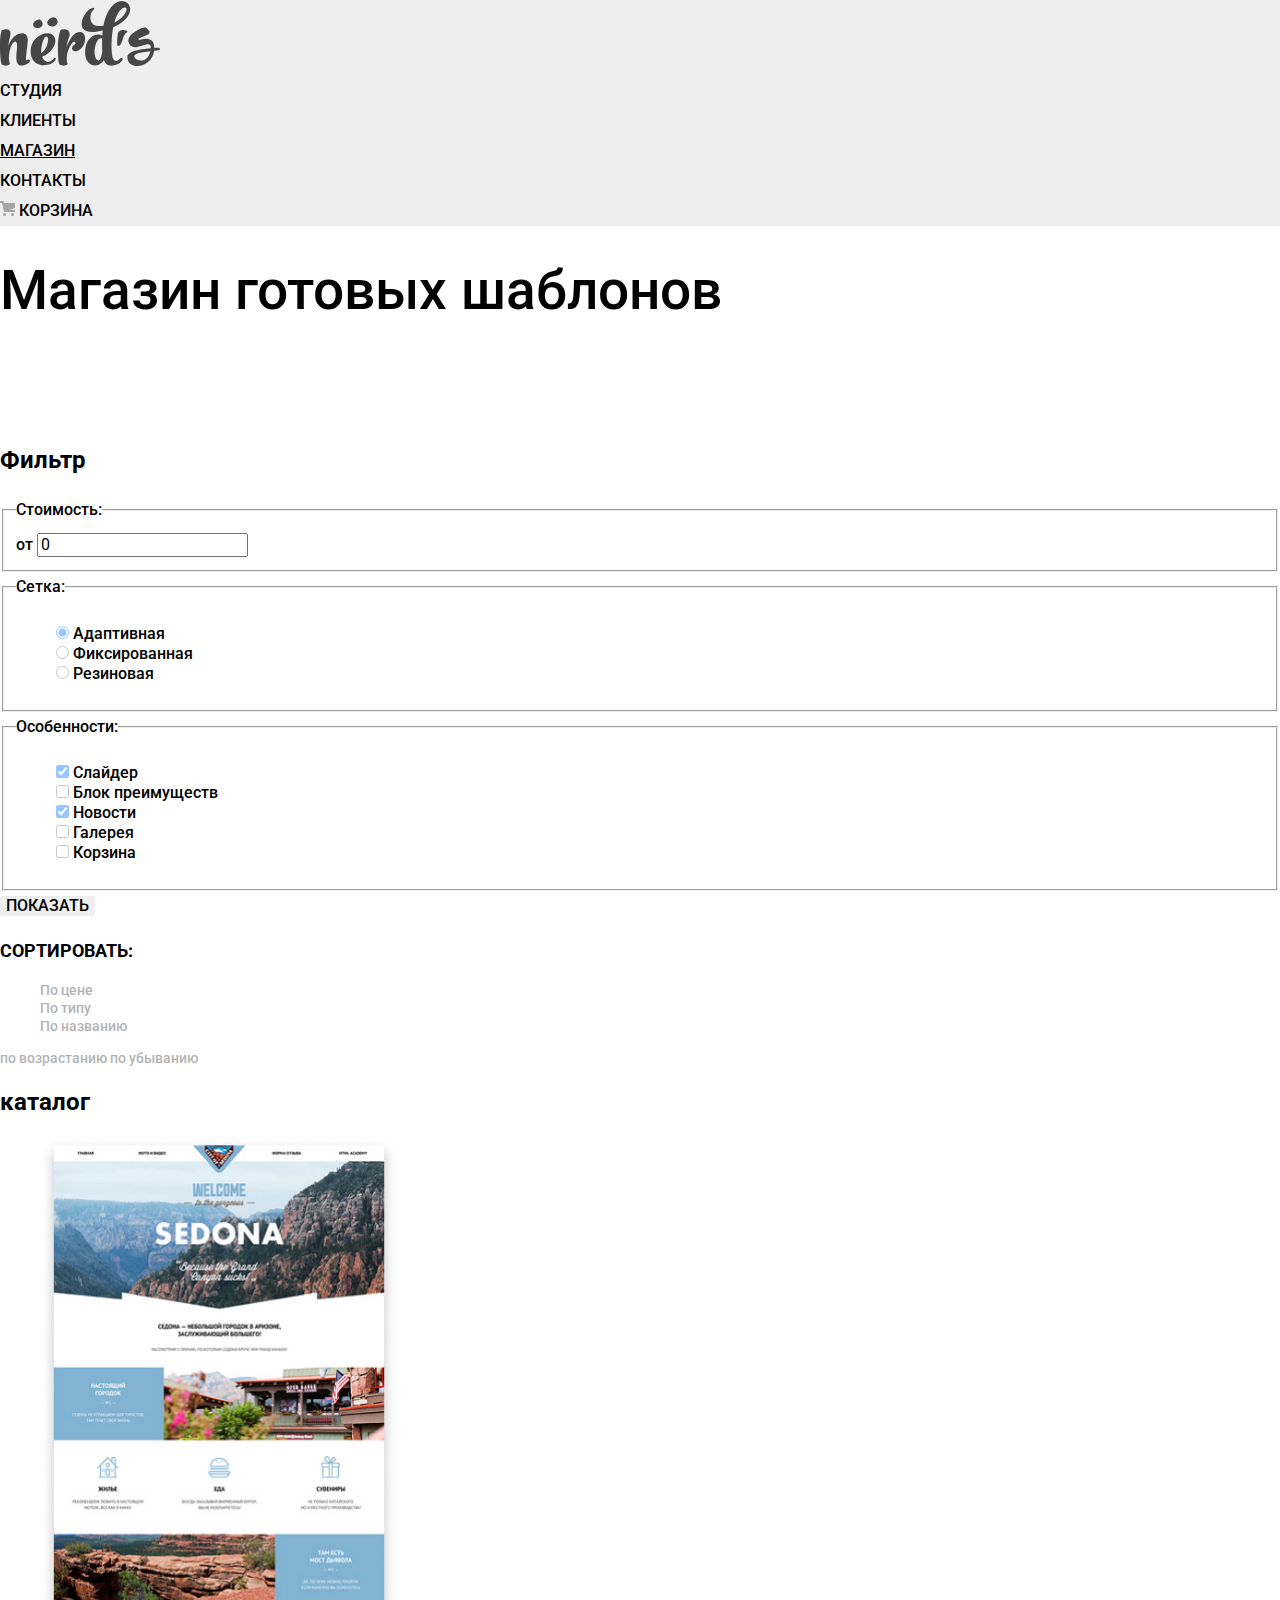
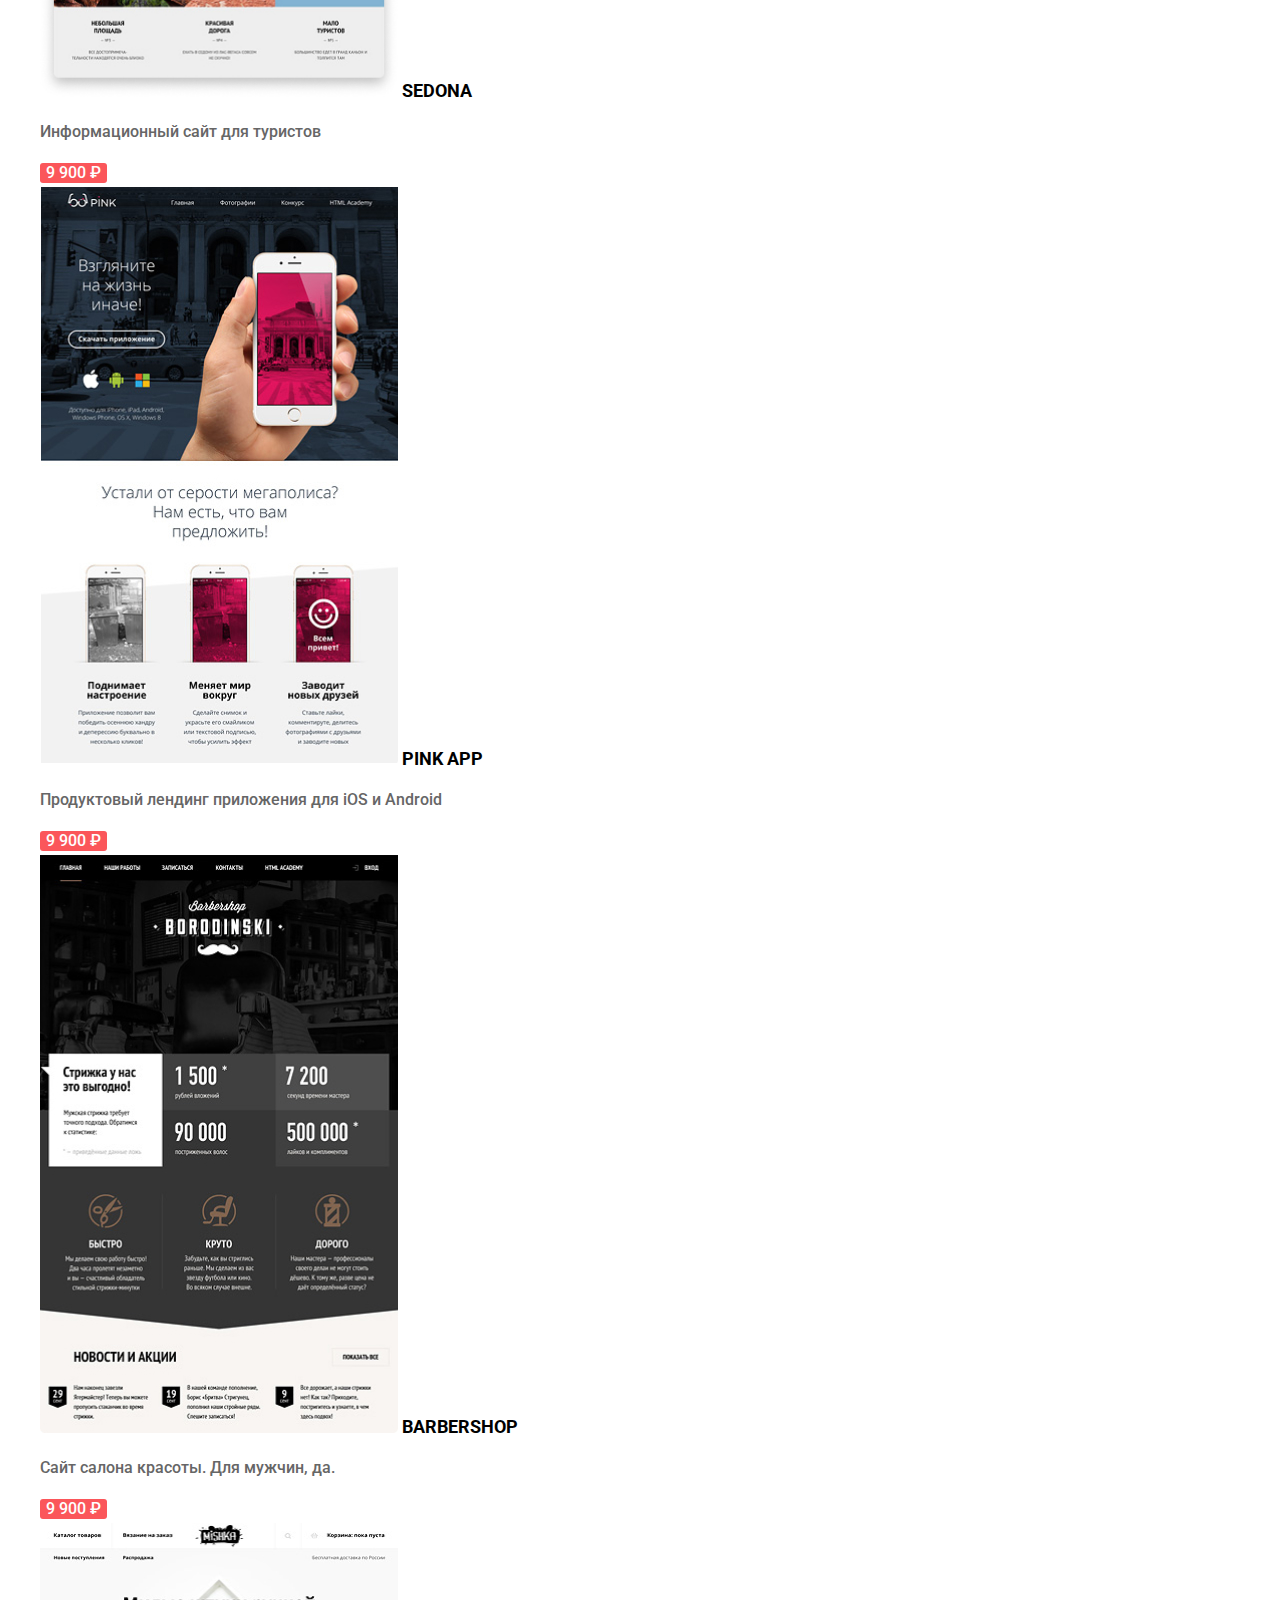
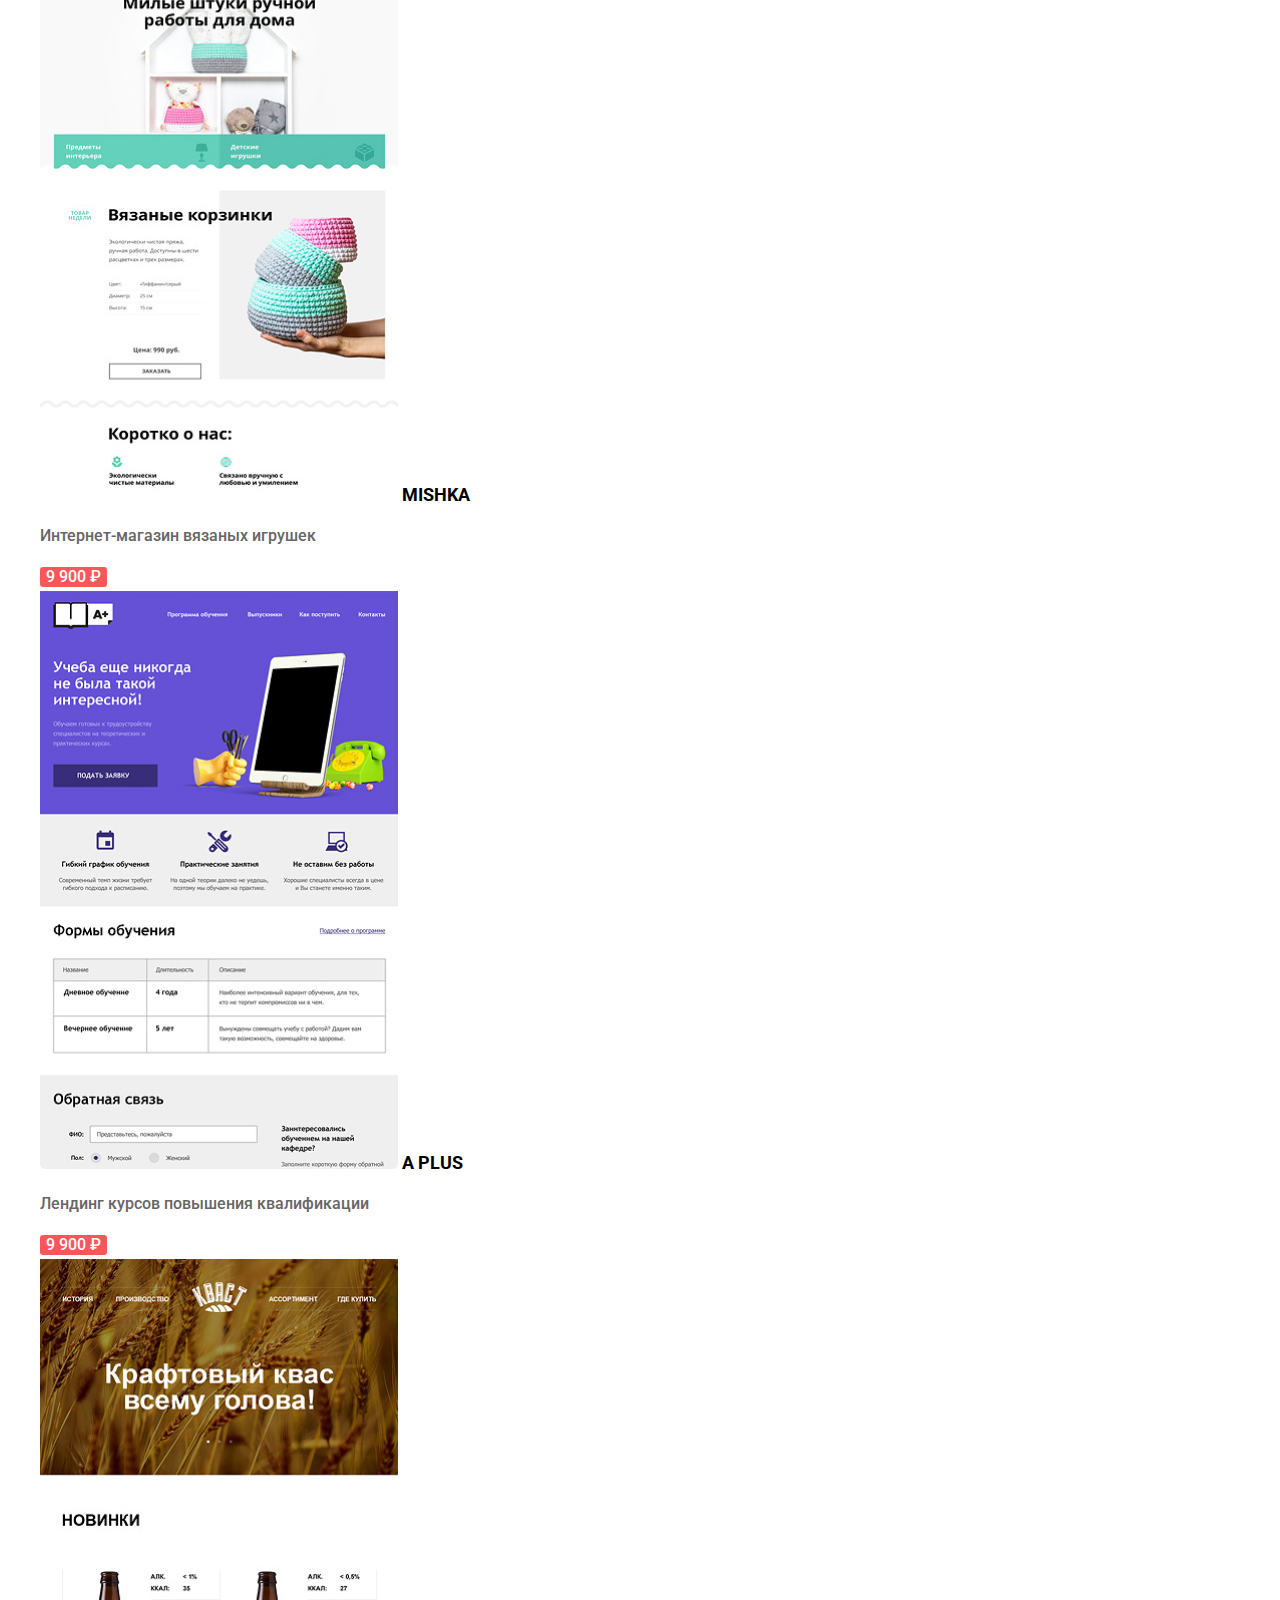
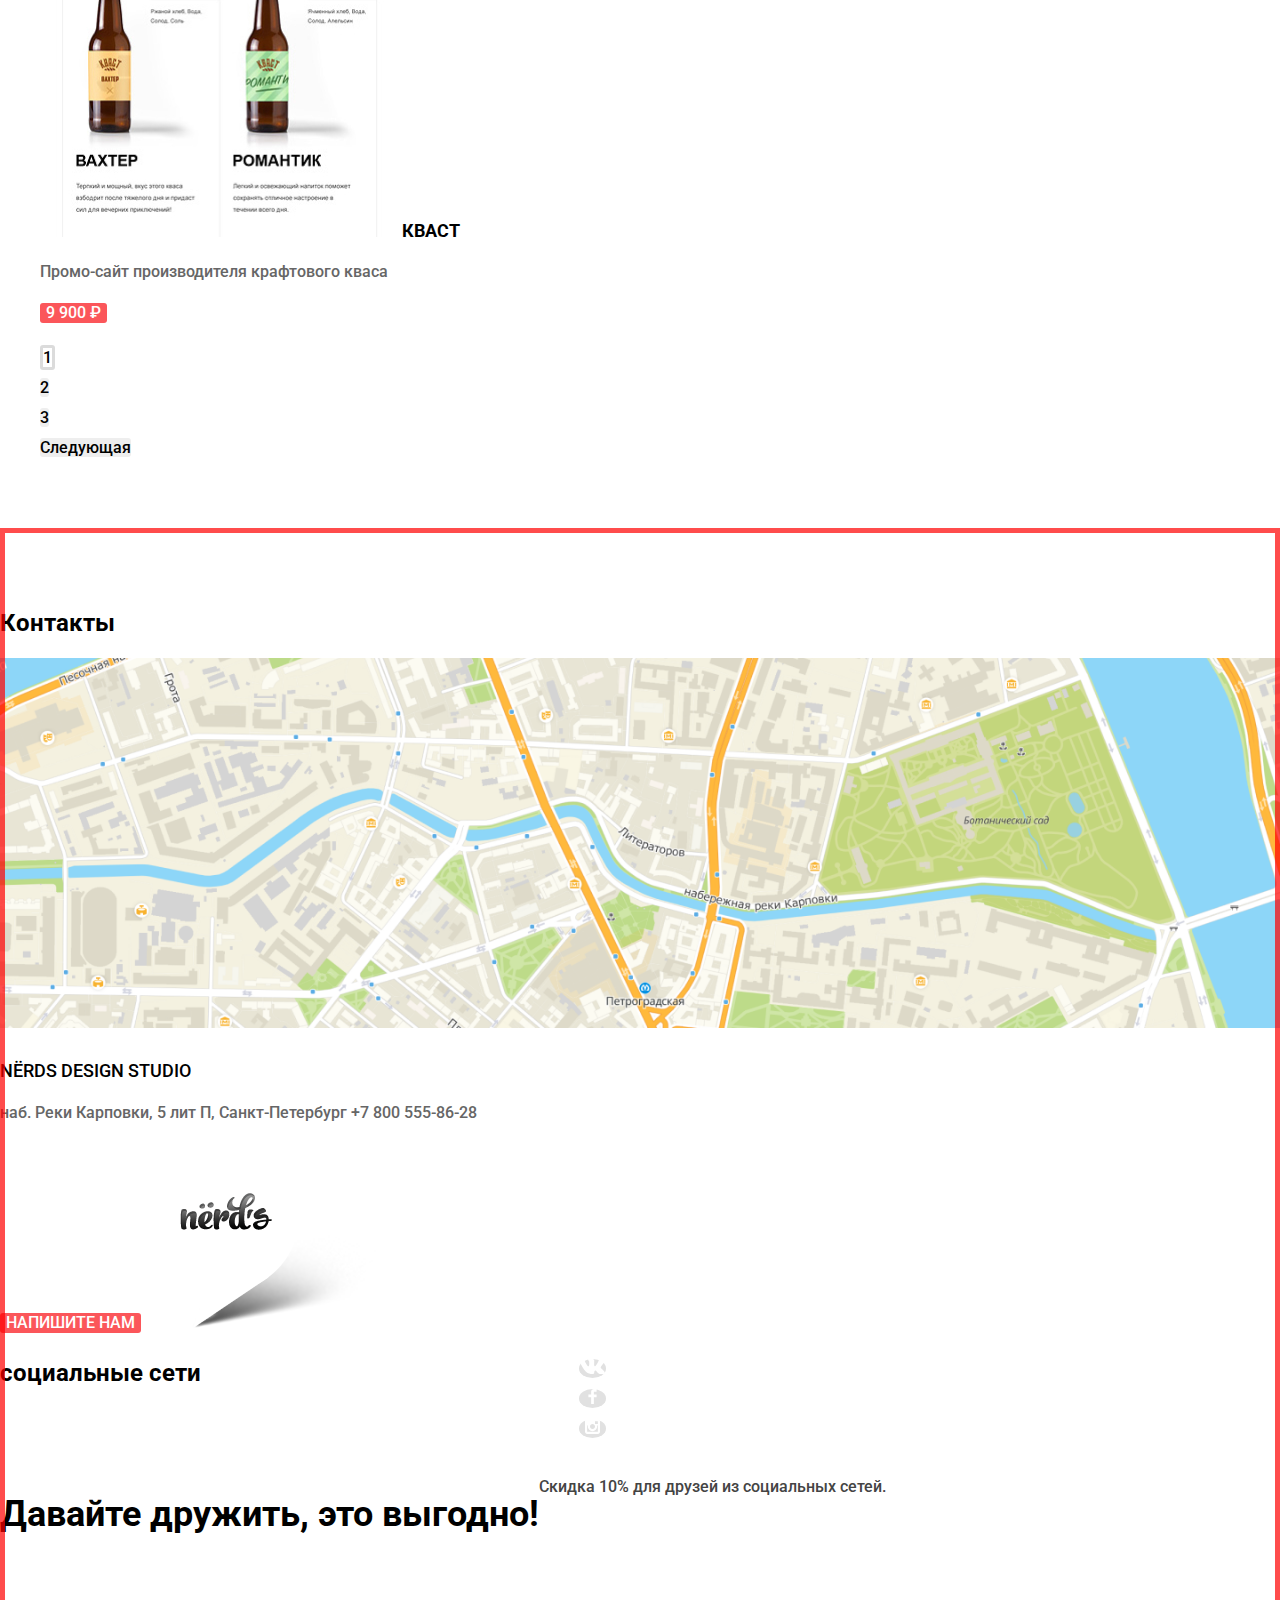
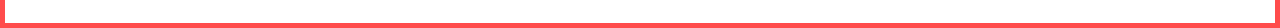
==== commit a15c357e: "Сетка на гридах для главной страницы" ====
--- a/catalog.html
+++ b/catalog.html
@@ -1,5 +1,5 @@
 <!DOCTYPE html>
-<html lang="ru">
+<html class="page" lang="ru">
 
 <head>
   <meta charset="UTF-8">
@@ -12,7 +12,7 @@
 </head>
 
 <body class="page-body">
-  <header class="class=" main-header"">
+  <header class="main-header">
     <nav class="main-navigation">
       <a class="main-header-logo">
         <img src="/img/icons/nerds-logo.svg" width="160" height="66" alt="лологип нердс">
@@ -38,7 +38,7 @@
       </div>
     </nav>
 
-    <h1 class="slider-heading">Магазин готовых шаблонов</h1>
+    <h1 class="main-heading">Магазин готовых шаблонов</h1>
   </header>
   <main>
     <section class="filters">
@@ -109,26 +109,26 @@
 
 
     <section class="catalog-sorting">
-      <h2 class="filter-title">Сортировать:</h2>
-      <ul class="catalog-sorting-item">
+      <h2 class="catalog-title">Сортировать:</h2>
+      <ul class="catalog-sorting-list">
         <li >
-          <a href="blank.html" class="catalog-sorting-list">
+          <a href="blank.html" class="catalog-sorting-item">
             По цене
           </a>
         </li>
         <li >
-          <a href="blank.html" class="catalog-sorting-list">
+          <a href="blank.html" class="catalog-sorting-item">
             По типу
           </a>
         </li>
         <li >
-          <a href="blank.html" class="catalog-sorting-list">
+          <a href="blank.html" class="catalog-sorting-item">
             По названию
           </a>
         </li>
       </ul>
-      <a href="#" class="catalog-sorting-list">по возрастанию</a>
-      <a href="#" class="catalog-sorting-list">по убыванию</a>
+      <a href="#" class="catalog-sorting-item">по возрастанию</a>
+      <a href="#" class="catalog-sorting-item">по убыванию</a>
     </section>
 
     <section class="catalog">
--- a/css/style.css
+++ b/css/style.css
@@ -47,6 +47,61 @@
   height: auto;
 }
 
+/* Grid */
+
+.page {
+  height: 100%;
+}
+
+.page-body {
+  min-height: 100%;
+  min-width: 960px;
+  margin: 0;
+  padding: 0;
+  color: var(--basic-black);
+  font-weight: 500;
+  line-height: 30px;
+  font-size: 16px;
+  font-family: "Roboto", Arial, sans-serif;
+  background-position: top center;
+
+
+  grid-template-rows: min-content 1fr min-content;
+  align-content: start;
+  display: grid;
+}
+
+/* logo-block */
+
+.logo-item {
+  list-style: none;
+}
+
+.logo-list a {
+  opacity: 0.2;
+}
+
+.logo-list a:hover {
+  opacity: 1;
+}
+
+/* Logo */
+
+.index-logo {
+  display: grid;
+  grid-template-columns: 1fr 1fr 1fr 1fr;
+
+}
+
+.main-header-logo {
+  order: 0;
+  justify-self: left;
+}
+
+.main-header {
+  margin-bottom: 70px;
+}
+
 .main-header-logo:hover {
  opacity: 0.7;
 }
@@ -55,7 +110,20 @@
  opacity: 0.3;
 }
 
+.main-navigation-wrapper {
+  display: grid;
+  grid-template-columns: 1fr min-content;
+  width: 940px;
+  margin: 0 auto;
+  padding: 0 10px;
+}
+
+.main-header-bar {
+  background-color: var(--basic-gray);
+}
+
 .main-navigation {
+  display: grid;
   font-size: 16px;
   line-height: 30px;
   color: var(--basic-black);
@@ -64,9 +132,10 @@
 
 .site-navigation {
   list-style: none;
-}
-
-/* User navigation */
+  margin: 0;
+  padding: 0;
+}
+
 
 .site-navigation a,
 .user-navigation a {
@@ -84,26 +153,57 @@
 
 /*slide*/
 
+.slider-heading {
+  font-weight: 500;
+  font-size: 55px;
+  line-height: 55px;
+}
+
 .slider {
   list-style: none;
   background-color: var(--basic-gray);
 }
 
-.slider-heading {
+.main-heading {
  line-height: 55px;
  font-size: 55px;
  font-weight: 500;
 }
 
 .slide-text {
+  font-size: 16px;
+  line-height: 24px;
+  font-weight: normal;
   color: var(--basic-light-black);
 }
 
+/* Container */
+
+.container {
+  width: 940px;
+  margin: 0 auto;
+  padding: 0 10px;
+}
+
 /* Feature */
 
+.feature {
+  margin-bottom: 80px;
+}
+
+.feature-item p {
+  margin: 0px;
+}
+
 .feature-list {
-  list-style: none;
-}
+  margin: 0;
+  padding: 0;
+  display: grid;
+  grid-template-columns: 1fr 1fr 1fr;
+  column-gap: 100px;
+  list-style: none;
+}
+
 
 .feature-heading {
   font-size: 24px;
@@ -116,7 +216,12 @@
   line-height: 45px;
 }
 
-/* about-company */
+/* Index columns */
+
+.about-company {
+  display: grid;
+  grid-template-columns: 1fr 1fr;
+}
 
 .about-company-heading {
   font-size: 45px;
@@ -124,6 +229,8 @@
   font-weight: 500;
 }
 
+/* about-company */
+
 .about-company-list {
   list-style: none;
 }
@@ -131,6 +238,16 @@
 .about-company-subheading {
   font-weight: 700;
   color: var(--basic-light-black);
+}
+
+.about-company-text {
+  color: var(--basic-light-black);
+  font-weight: 400;
+}
+
+.about-company-item {
+  color: var(--basic-light-black);
+  font-weight: 400;
 }
 
 /* percentage */
@@ -146,23 +263,12 @@
 }
 
 .percentage-text {
+  font-weight: 400;
   line-height: 18px;
   color: var(--basic-light-black);
 }
 
-/* logo-block */
-
-.logo-list {
-  list-style: none;
-}
-
-.logo-list a {
-  opacity: 0.2;
-}
-
-.logo-list a:hover {
-  opacity: 1;
-}
+
 
 /* Button */
 
@@ -253,7 +359,28 @@
   background-color: var(--basic-darker-red);
 }
 
-/* Footer */
+/* Main footer */
+
+.main-footer {
+  padding: 60px 0;
+  margin-top: 65px;
+  outline: 5px solid rgba(255, 0, 0, 0.7);
+  outline-offset: -5px;}
+
+.footer-social {
+  justify-self: left;
+  outline-offset: -5px;
+}
+
+
+.footer-heading .footer-text {
+  margin: 0;
+}
+
+.main-footer .footer-social {
+  display: grid;
+  grid-template-columns: 1fr 1fr;
+}
 
 .footer-address {
   font-size: 18px;
@@ -274,7 +401,7 @@
 }
 
 .footer-heading {
-  font-weight: bold;
+  font-weight: 700;
   font-size: 36px;
   line-height: 36px;
 }
@@ -311,7 +438,7 @@
 
 /* filters */
 
-.filter-title {
+.catalog-title {
   font-size: 18px;
   line-height: 30px;
   font-weight: 700;
@@ -371,22 +498,22 @@
   line-height: 18px;
 }
 
+.catalog-sorting-list {
+ list-style: none;
+}
+
 .catalog-sorting-item {
- list-style: none;
-}
-
-.catalog-sorting-list {
   color: var(--basic-black);
   opacity: 0.3;
 }
 
-.catalog-sorting-list:hover,
-.catalog-sorting-list:focus {
+.catalog-sorting-item:hover,
+.catalog-sorting-item:focus {
   color: var(--basic-black);
   opacity: 0.6;
 }
 
-.catalog-sorting-list:active {
+.catalog-sorting-item:active {
   opacity: 1;
   color: var(--basic-black);
 }
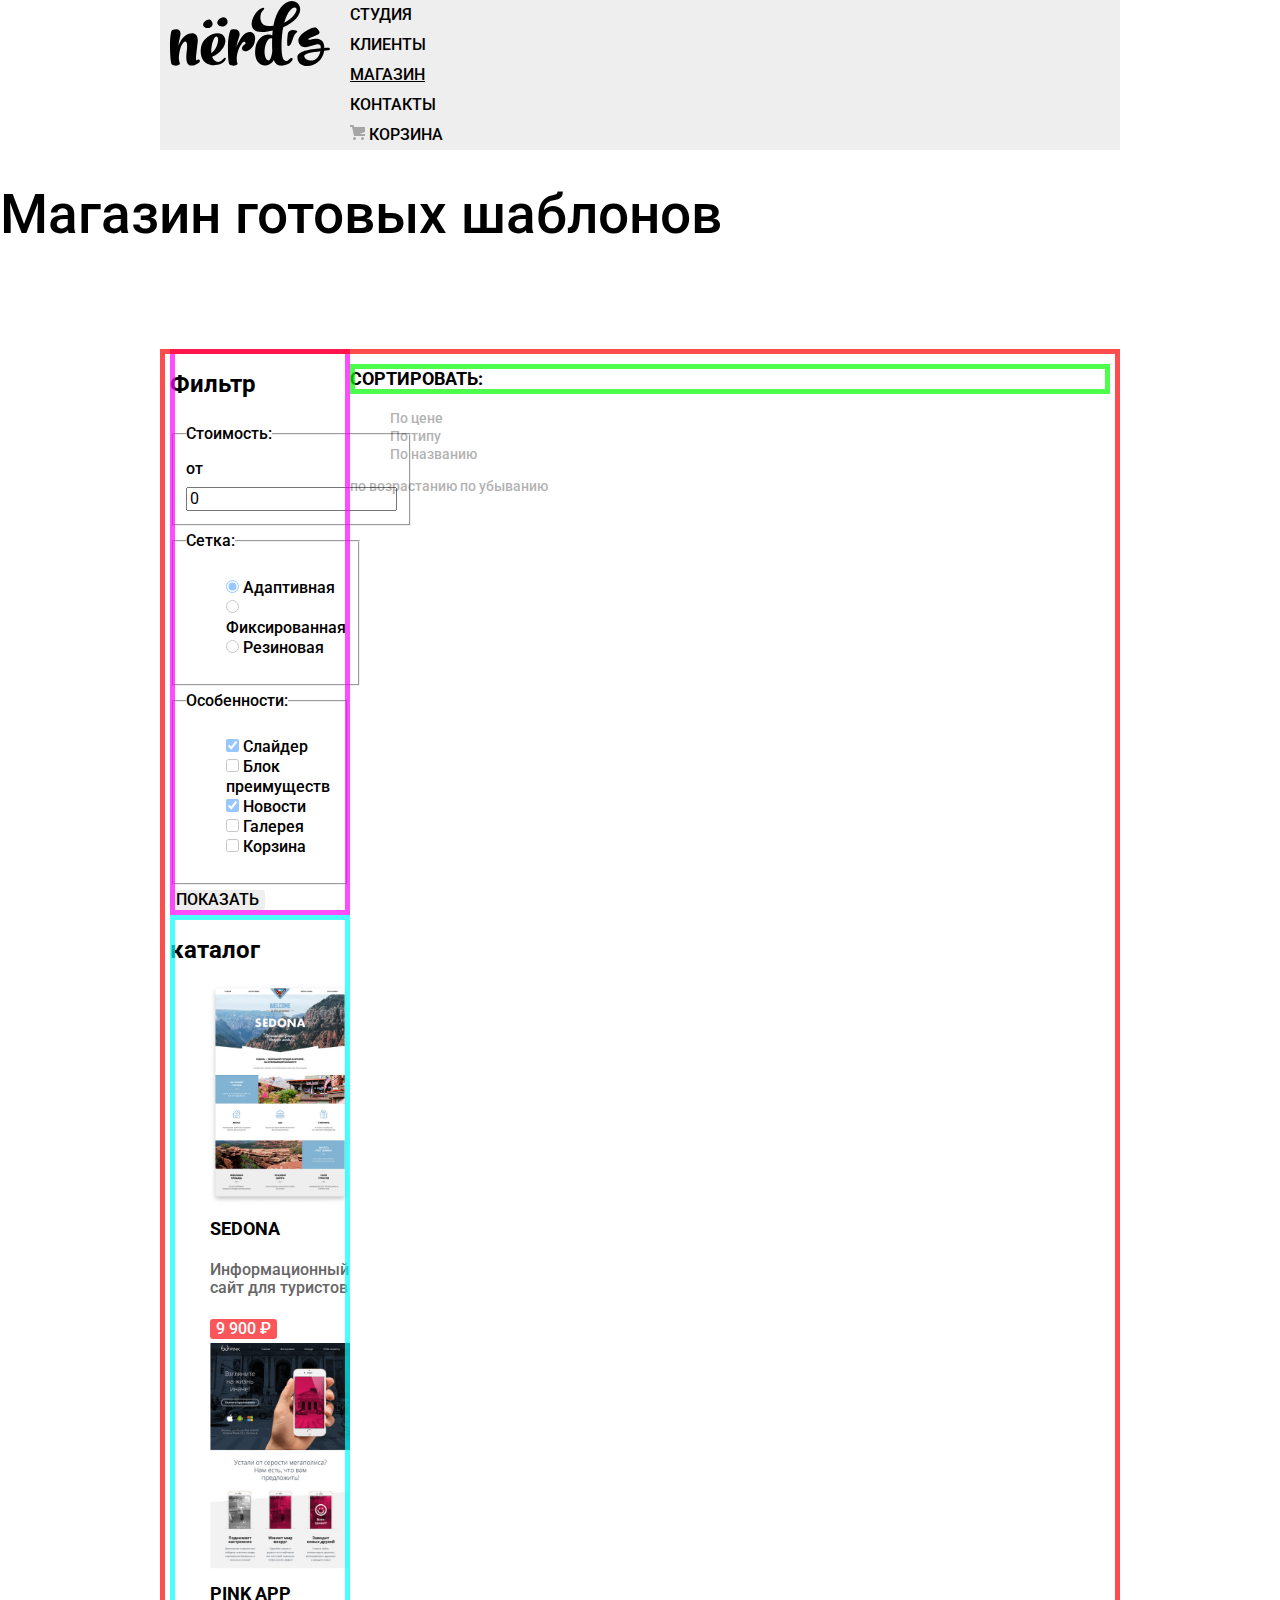
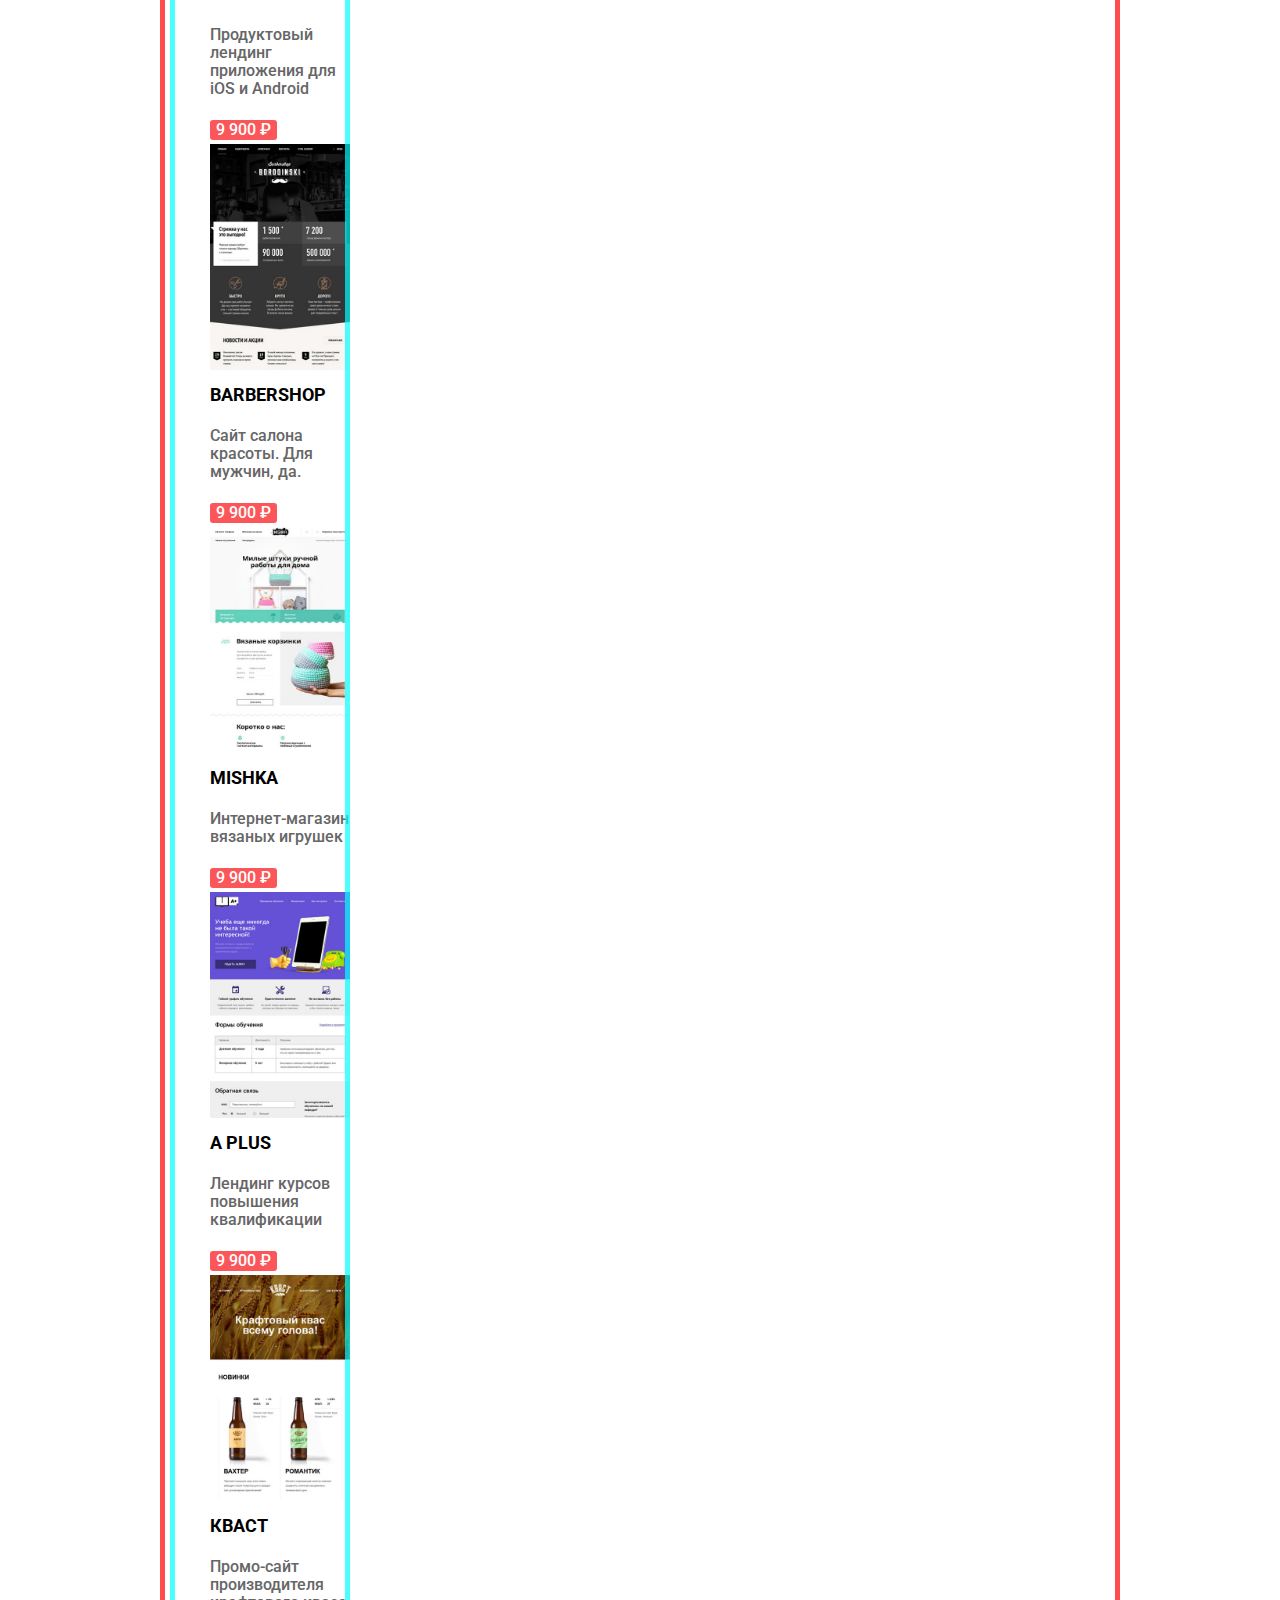
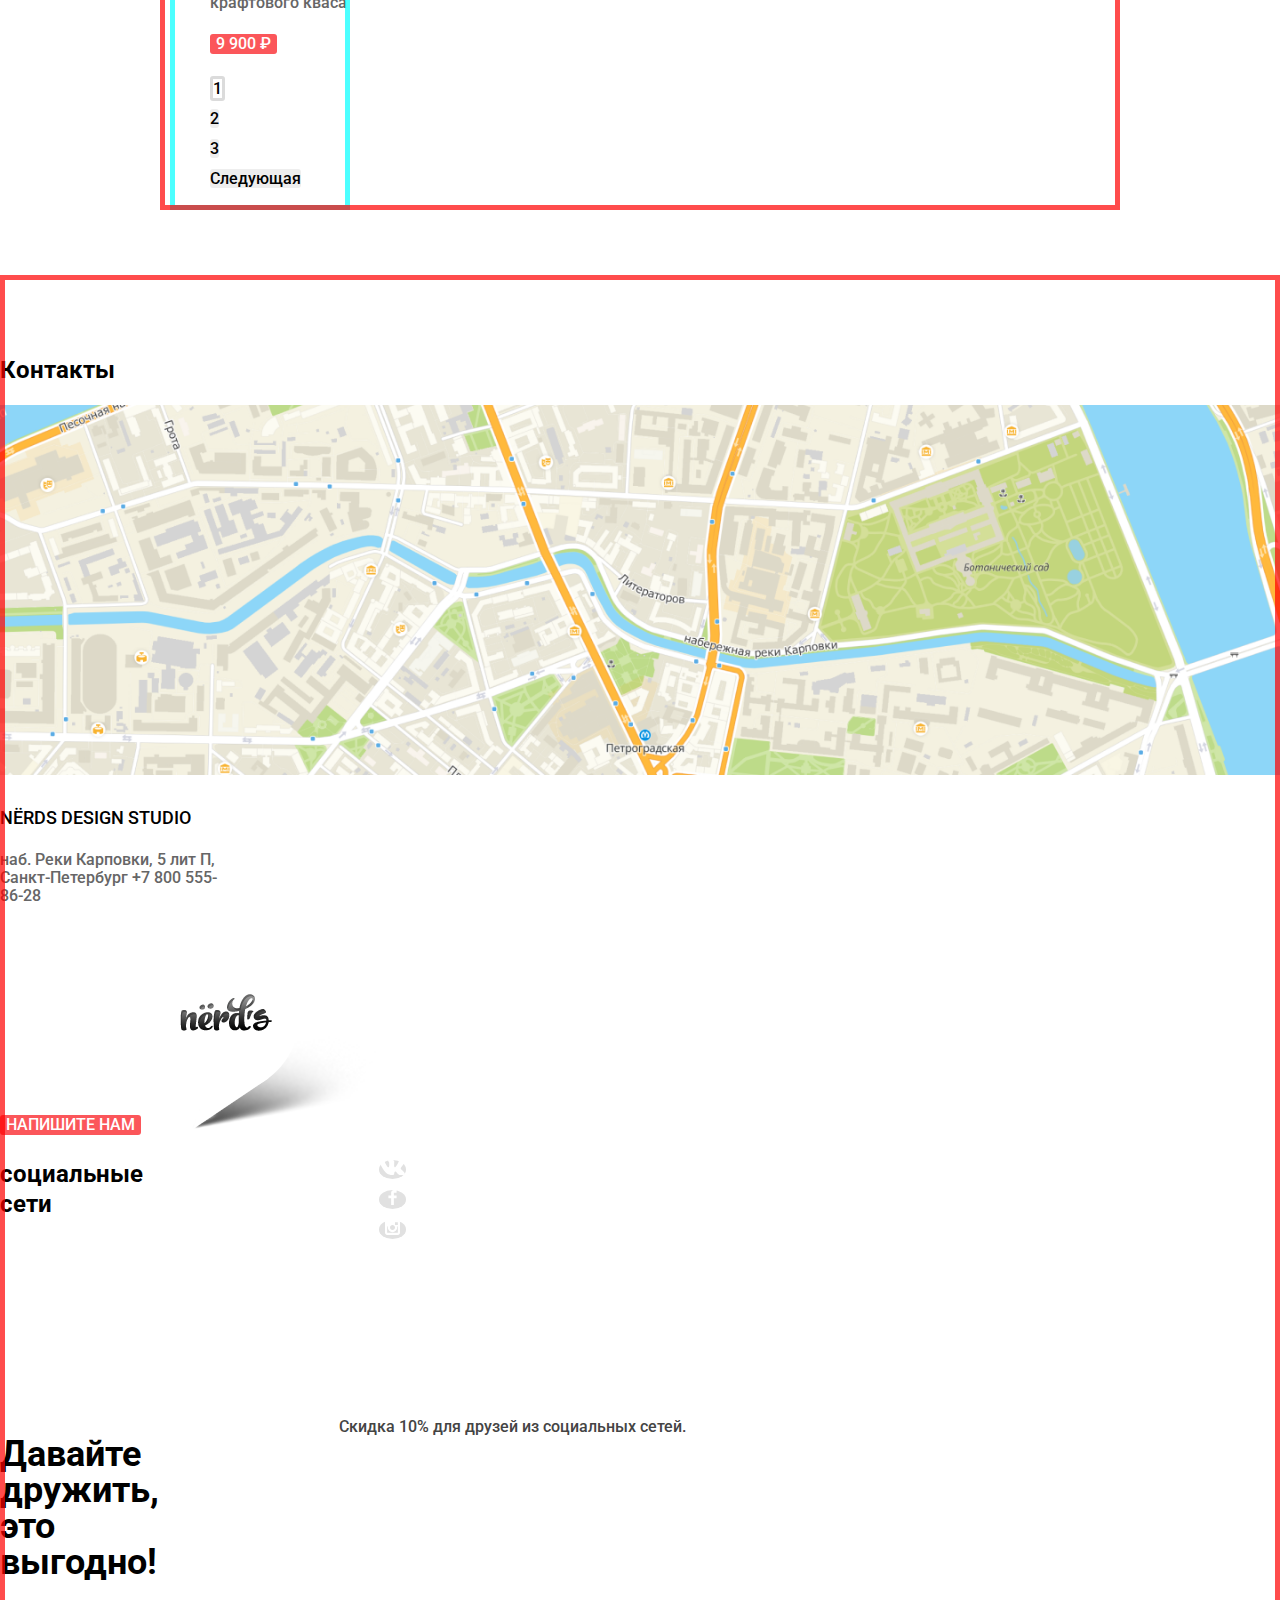
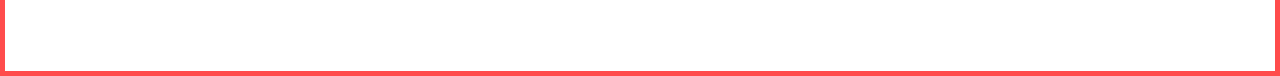
==== commit 5e33359d: "стилизация. исправила ошибки" ====
--- a/catalog.html
+++ b/catalog.html
@@ -11,36 +11,40 @@
   <link href="./css/style.css" rel="stylesheet">
 </head>
 
-<body class="page-body">
+<body class="page-body inner-page">
   <header class="main-header">
     <nav class="main-navigation">
       <a class="main-header-logo">
         <img src="/img/icons/nerds-logo.svg" width="160" height="66" alt="лологип нердс">
       </a>
-      <ul class="site-navigation">
-        <li>
-          <a href="blank.html">Студия</a>
-        </li>
-        <li>
-          <a href="blank.html">Клиенты</a>
-        </li>
-        <li>
-          <a class="site-navigation-catalog-current" href="catalog.html">Магазин</a>
-        </li>
-        <li>
-          <a href="blank.html">Контакты</a>
-        </li>
-      </ul>
-      <div class="user-navigation">
-        <a>
-          <img src="/img/icons/cart-icon.svg" width="15" height="15">
-          Корзина</a>
+      <div class="main-header-bar">
+        <div class="main-navigation-wrapper">
+          <ul class="site-navigation">
+            <li>
+              <a href="blank.html">Студия</a>
+            </li>
+            <li>
+              <a href="blank.html">Клиенты</a>
+            </li>
+            <li>
+              <a class="site-navigation-catalog-current" href="catalog.html">Магазин</a>
+            </li>
+            <li>
+              <a href="blank.html">Контакты</a>
+            </li>
+          </ul>
+          <div class="user-navigation">
+            <a>
+              <img src="/img/icons/cart-icon.svg" width="15" height="15">
+              Корзина</a>
+          </div>
+        </div>
       </div>
     </nav>
 
     <h1 class="main-heading">Магазин готовых шаблонов</h1>
   </header>
-  <main>
+  <main class="page-catalog container">
     <section class="filters">
       <h2>Фильтр</h2>
       <form class="filter" method="GET" action="https://echo.htmlacademy.ru">
@@ -111,17 +115,17 @@
     <section class="catalog-sorting">
       <h2 class="catalog-title">Сортировать:</h2>
       <ul class="catalog-sorting-list">
-        <li >
+        <li>
           <a href="blank.html" class="catalog-sorting-item">
             По цене
           </a>
         </li>
-        <li >
+        <li>
           <a href="blank.html" class="catalog-sorting-item">
             По типу
           </a>
         </li>
-        <li >
+        <li>
           <a href="blank.html" class="catalog-sorting-item">
             По названию
           </a>
@@ -205,55 +209,54 @@
         </li>
       </ul>
     </section>
-
-    <footer class="main-footer">
-      <section>
-        <h2>Контакты</h2>
-        <a>
-          <img src="/img/map.png" width="1440" height="416" alt="карта">
-        </a>
-        <p class="footer-address">
-          NЁRDS DESIGN STUDIO
-        </p>
-        <p class="address">
-          наб. Реки Карповки, 5 лит П, Санкт-Петербург
-          <a class="footer-phone" href="tel:+78005558628"> +7 800 555-86-28</a>
-        </p>
-        <button type="button" class="button">Напишите нам</button>
-        <img src="/img/map-marker.png" width="231" height="190" alt="значок nerds">
-      </section>
-
-      <section class="footer-social">
-        <h2>социальные сети</h2>
-        <ul class="footer-social-list">
-          <li>
-            <a class="social-button" href="#">
-              <img src="/img/icons/vk-icon.svg" width="81" height="81" class="social-icon"
-                alt="иконка соц.сети в контакты">
-            </a>
-          </li>
-          <li>
-            <a class="social-button" href="#">
-              <img src="/img/icons/fb-icon.svg" width="81" height="81" class="social-icon"
-                alt="иконка соц.сети фейсбук">
-            </a>
-          </li>
-          <li>
-            <a class="social-button" href="#">
-              <img src="/img/icons/insta-icon.svg" width="81" height="81" class="social-icon"
-                alt="иконка соц.сети инстаграм">
-            </a>
-          </li>
-        </ul>
-        <p class="footer-heading">
-          Давайте дружить, это выгодно!
-        </p>
-        <p class="footer-text">
-          Скидка 10% для друзей из социальных сетей.
-        </p>
-      </section>
-    </footer>
   </main>
+  <footer class="main-footer">
+    <section>
+      <h2>Контакты</h2>
+      <a>
+        <img src="/img/map.png" width="1440" height="416" alt="карта">
+      </a>
+      <p class="footer-address">
+        NЁRDS DESIGN STUDIO
+      </p>
+      <p class="address">
+        наб. Реки Карповки, 5 лит П, Санкт-Петербург
+        <a class="footer-phone" href="tel:+78005558628"> +7 800 555-86-28</a>
+      </p>
+      <button type="button" class="button">Напишите нам</button>
+      <img src="/img/map-marker.png" width="231" height="190" alt="значок nerds">
+    </section>
+
+    <section class="footer-social">
+      <h2>социальные сети</h2>
+      <ul class="footer-social-list">
+        <li>
+          <a class="social-button" href="#">
+            <img src="/img/icons/vk-icon.svg" width="81" height="81" class="social-icon"
+              alt="иконка соц.сети в контакты">
+          </a>
+        </li>
+        <li>
+          <a class="social-button" href="#">
+            <img src="/img/icons/fb-icon.svg" width="81" height="81" class="social-icon" alt="иконка соц.сети фейсбук">
+          </a>
+        </li>
+        <li>
+          <a class="social-button" href="#">
+            <img src="/img/icons/insta-icon.svg" width="81" height="81" class="social-icon"
+              alt="иконка соц.сети инстаграм">
+          </a>
+        </li>
+      </ul>
+      <p class="footer-heading">
+        Давайте дружить, это выгодно!
+      </p>
+      <p class="footer-text">
+        Скидка 10% для друзей из социальных сетей.
+      </p>
+    </section>
+  </footer>
+
 </body>
 
 </html>
--- a/css/style.css
+++ b/css/style.css
@@ -49,6 +49,10 @@
 
 /* Grid */
 
+.main-navigation-wrapper {
+  grid-template-columns: 1fr 1fr min-content;
+}
+
 .page {
   height: 100%;
 }
@@ -63,7 +67,6 @@
   line-height: 30px;
   font-size: 16px;
   font-family: "Roboto", Arial, sans-serif;
-  background-position: top center;
 
 
   grid-template-rows: min-content 1fr min-content;
@@ -71,17 +74,41 @@
   display: grid;
 }
 
+/* Grid for pages */
+
+.page-catalog {
+  outline: 5px solid rgba(255, 0, 0, 0.7);
+  outline-offset: -5px;
+  display: grid;
+  grid-template-columns: 180px 1fr;
+  align-content: start;
+
+}
+
+.page-catalog .catalog-title {
+  outline: 5px solid rgba(0, 255, 0, 0.7);
+  outline-offset: -5px;
+  grid-column: 1 / -1;
+}
+
+/* Catalog */
+
+.catalog {
+  outline: 5px solid rgba(0, 255, 255, 0.7);
+  outline-offset: -5px;
+}
+
 /* logo-block */
 
 .logo-item {
   list-style: none;
 }
 
-.logo-list a {
+.index-logo a {
   opacity: 0.2;
 }
 
-.logo-list a:hover {
+.index-logo a:hover {
   opacity: 1;
 }
 
@@ -90,7 +117,7 @@
 .index-logo {
   display: grid;
   grid-template-columns: 1fr 1fr 1fr 1fr;
-
+  gap: 96px;
 }
 
 .main-header-logo {
@@ -110,24 +137,19 @@
  opacity: 0.3;
 }
 
-.main-navigation-wrapper {
-  display: grid;
-  grid-template-columns: 1fr min-content;
+
+.main-navigation {
+  display: grid;
+  font-size: 16px;
+  line-height: 30px;
+  color: var(--basic-black);
+  background-color: var(--basic-gray);
+  display: grid;
+  grid-template-columns: 180px 1fr min-content;
   width: 940px;
   margin: 0 auto;
   padding: 0 10px;
-}
-
-.main-header-bar {
-  background-color: var(--basic-gray);
-}
-
-.main-navigation {
-  display: grid;
-  font-size: 16px;
-  line-height: 30px;
-  color: var(--basic-black);
-  background-color: var(--basic-gray);
+
 }
 
 .site-navigation {
@@ -200,7 +222,7 @@
   padding: 0;
   display: grid;
   grid-template-columns: 1fr 1fr 1fr;
-  column-gap: 100px;
+  gap: 100px;
   list-style: none;
 }
 
@@ -227,9 +249,18 @@
   font-size: 45px;
   line-height: 45px;
   font-weight: 500;
+  width: 651px;
+  height: 61px;
 }
 
 /* about-company */
+
+.about-company {
+  width: 1174px;
+  margin-bottom: 73px;
+  margin-left: 0px;
+  margin-right: 0px;
+}
 
 .about-company-list {
   list-style: none;
@@ -254,6 +285,10 @@
 
 .percentage-list {
   list-style: none;
+  display: grid;
+  grid-template-columns: 1fr 1fr 1fr;
+  padding-left: 0px;
+  gap: 1px;
 }
 
 .percentage-item {
@@ -263,6 +298,8 @@
 }
 
 .percentage-text {
+  width: 119px;
+  height: 37px;
   font-weight: 400;
   line-height: 18px;
   color: var(--basic-light-black);
@@ -360,6 +397,37 @@
 }
 
 /* Main footer */
+.badge {
+  text-align: right;}
+
+.contacts {
+  position: relative;
+  z-index: 0;
+  min-height: 416px;
+}
+
+.contacts-wrapper {
+  margin-left: 100px;
+  padding-top: 54px;
+  padding-bottom: 54px;
+}
+
+.contacts-map {
+position: absolute;
+object-fit: cover;
+top: 0;
+right: 0;
+bottom: 0;
+left: 0;
+z-index: -1;
+
+}
+
+.contacts-address {
+  width: 215px;
+  padding: 50px;
+  background-color: var(--basic-white);
+}
 
 .main-footer {
   padding: 60px 0;
@@ -379,7 +447,8 @@
 
 .main-footer .footer-social {
   display: grid;
-  grid-template-columns: 1fr 1fr;
+  grid-template-columns: 200px 1fr;
+  gap: 139px;
 }
 
 .footer-address {
@@ -394,9 +463,12 @@
 .address {
   line-height: 18px;
   color: var(--basic-lightgray);
+  width: 230px;
+  height: 72px;
 }
 
 .footer-phone {
+
   color: var(--basic-lightgray);
 }
 
@@ -411,6 +483,9 @@
   line-height: 22px;
 }
 
+.hidden {
+  display: none;
+}
 /* Form */
 
 .appointment-input:hover {
@@ -437,6 +512,13 @@
 }
 
 /* filters */
+
+
+.filters {
+  outline: 5px solid rgba(255, 0, 255, 0.7);
+  outline-offset: -5px;
+}
+
 
 .catalog-title {
   font-size: 18px;
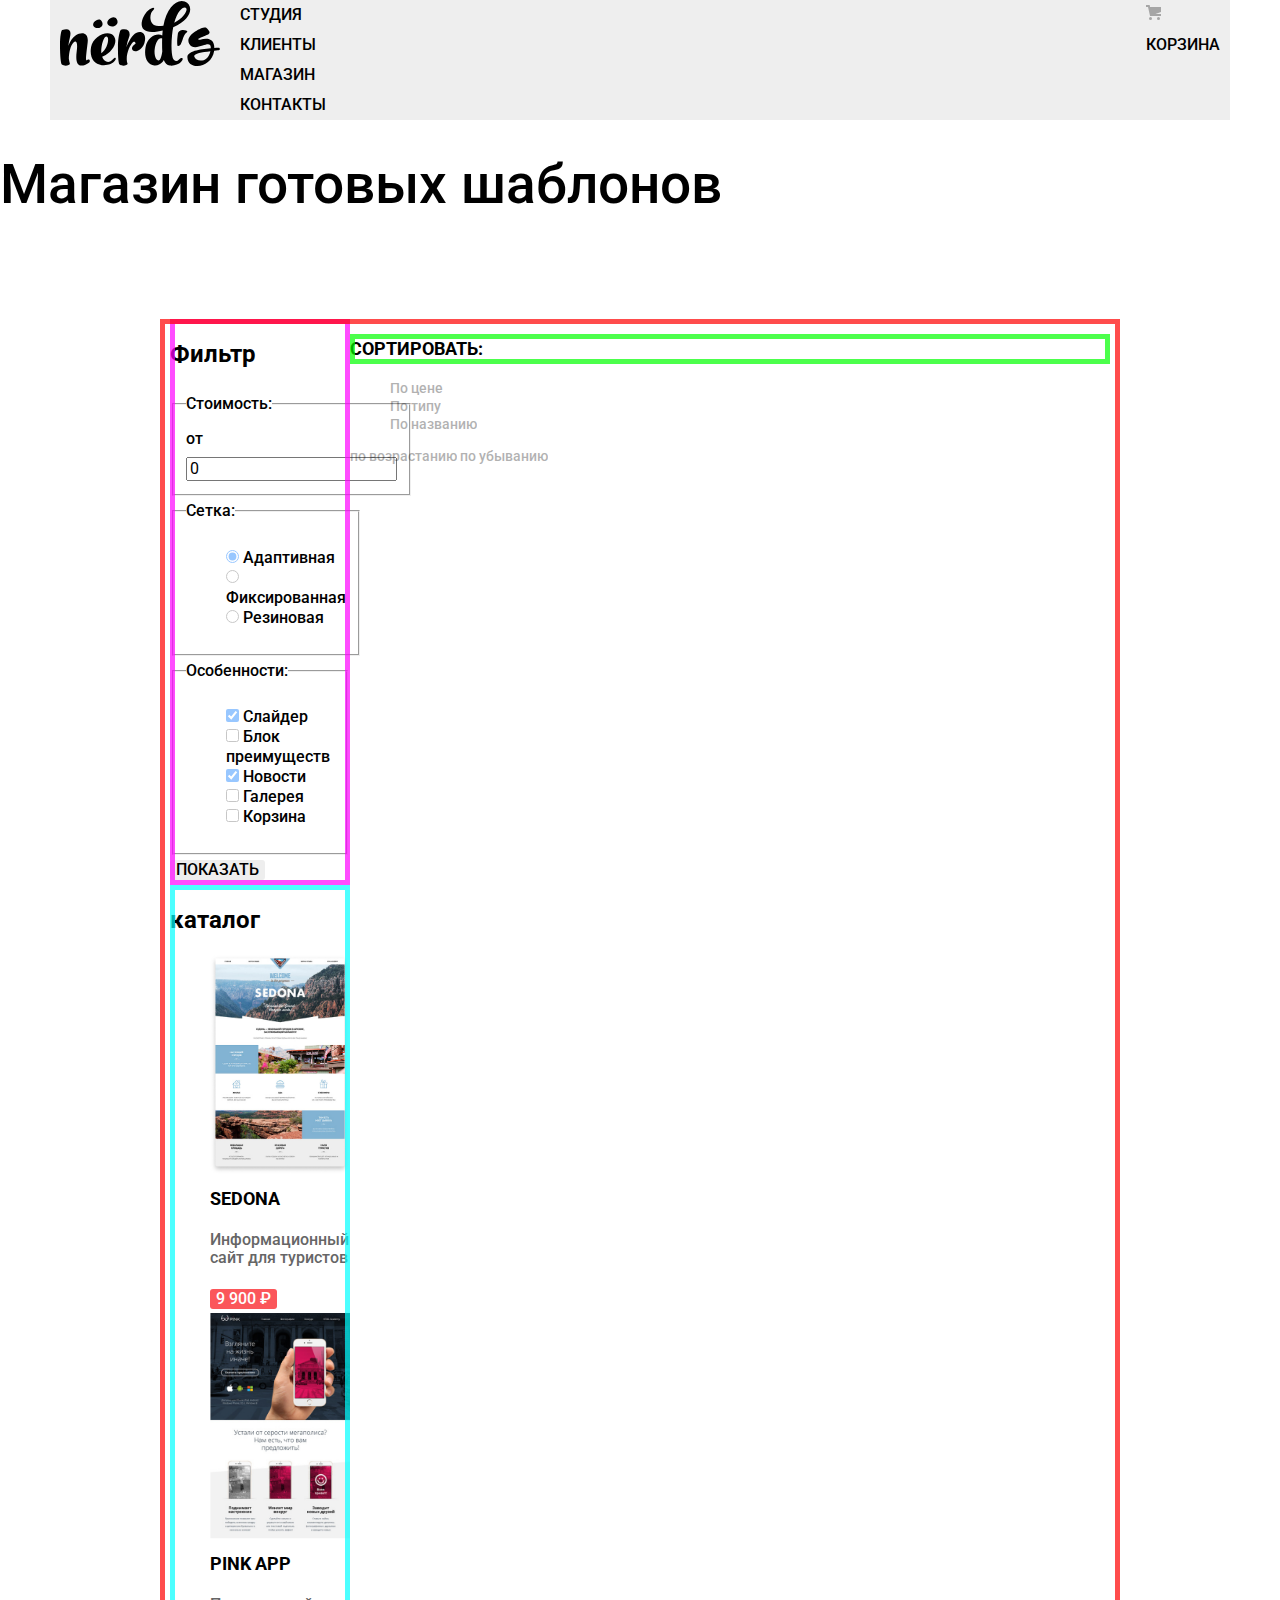
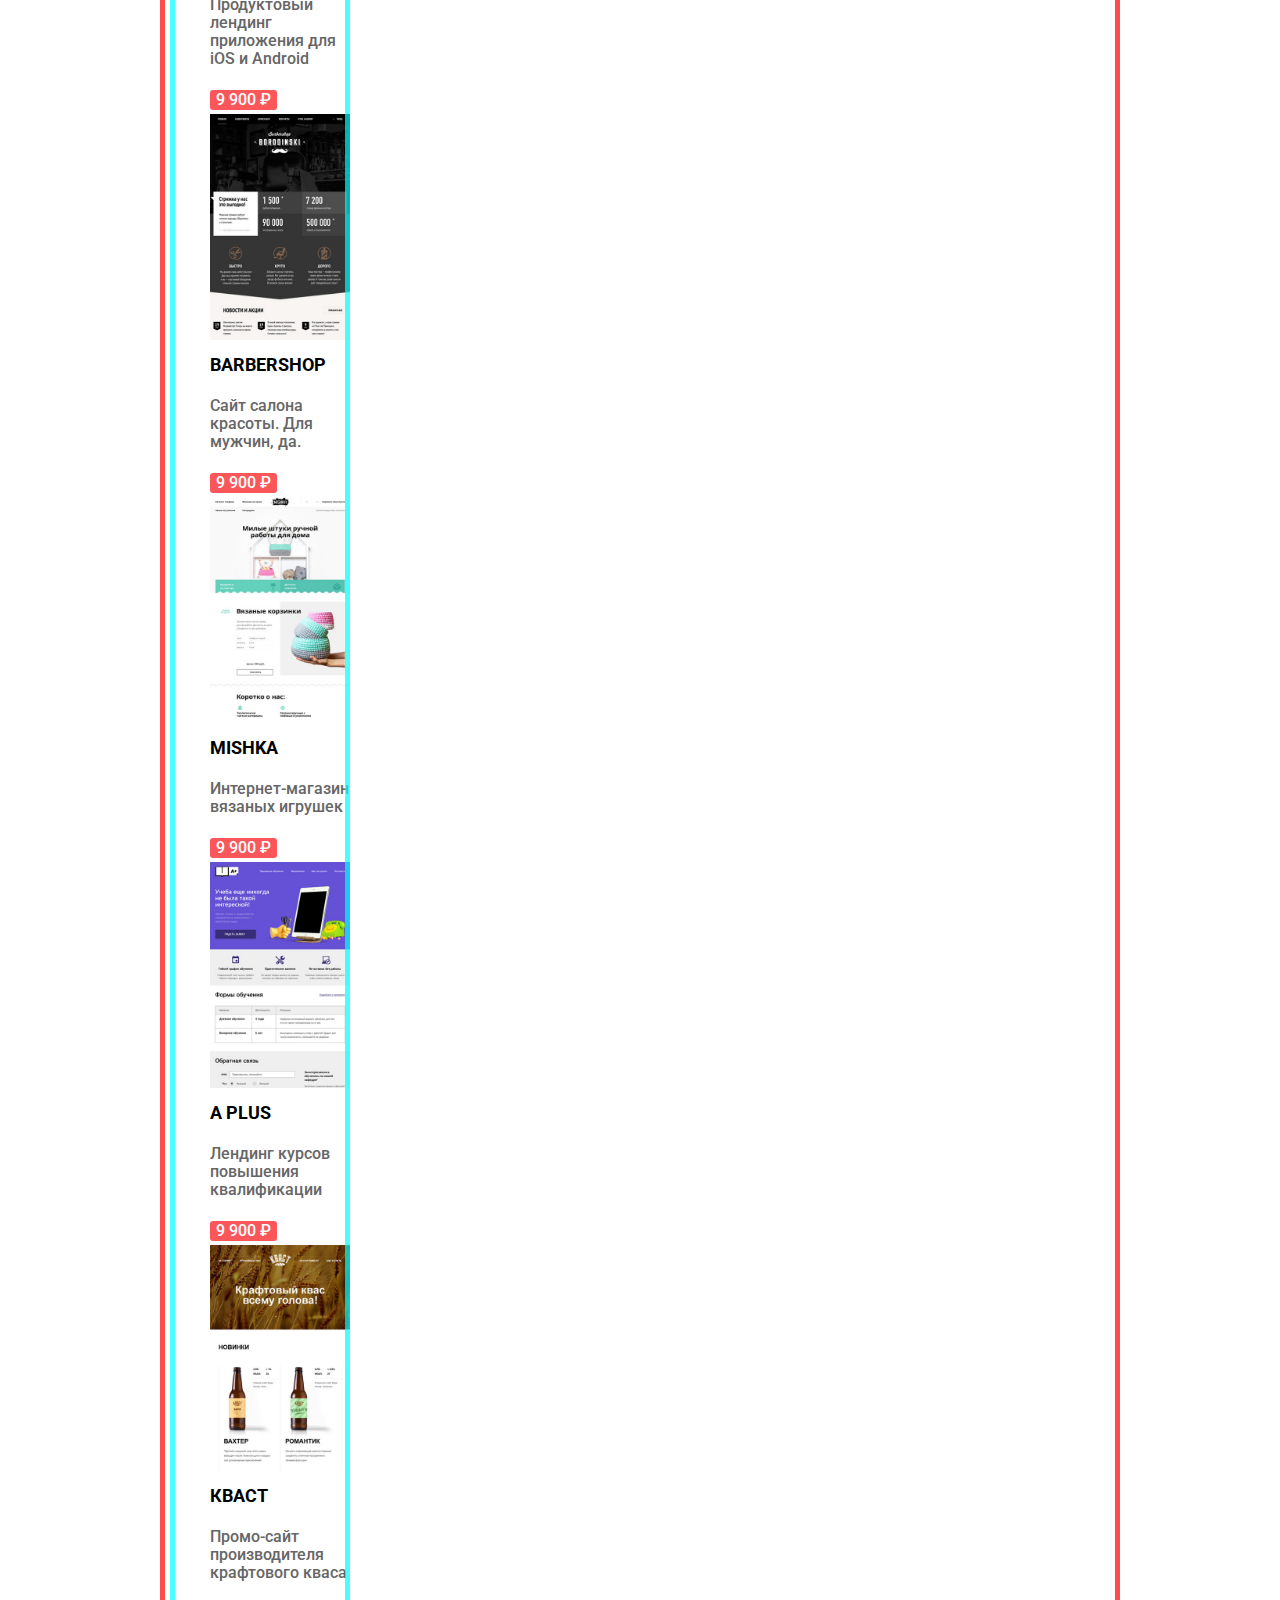
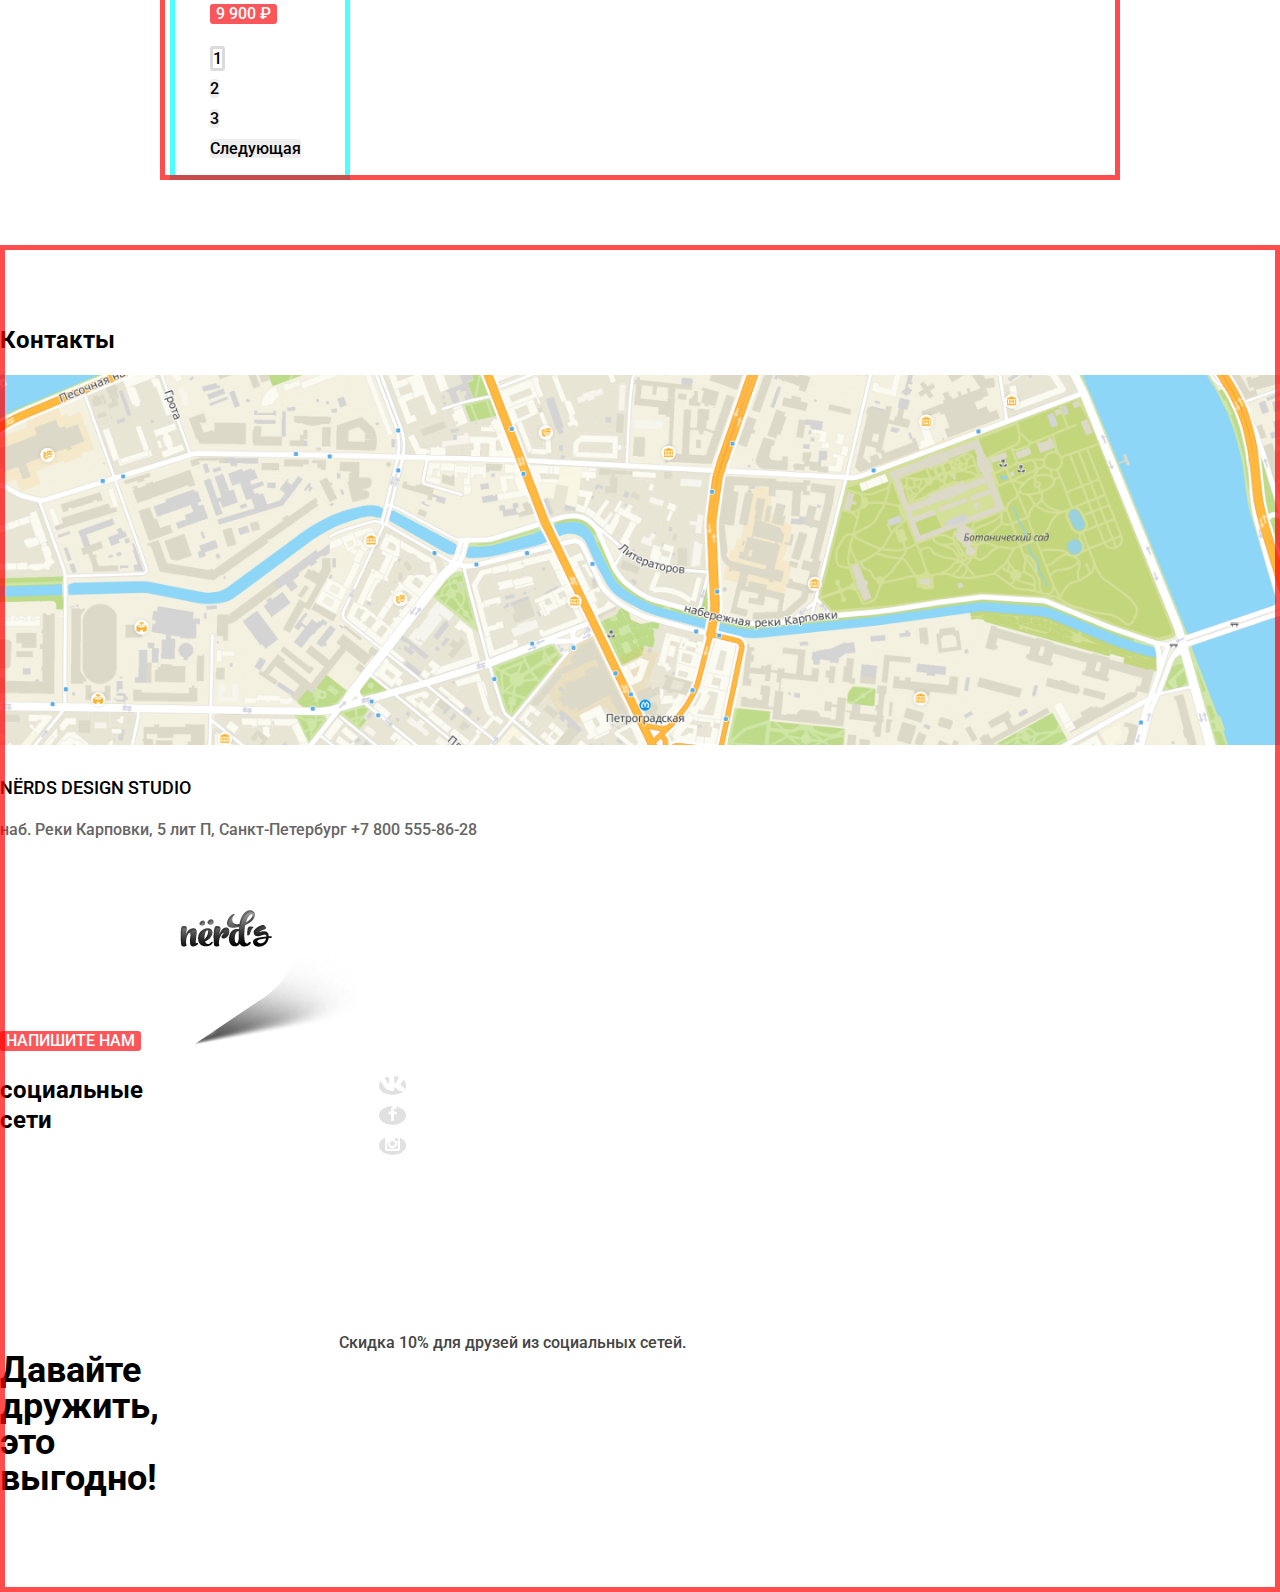
==== commit c14de2a8: "стилизация исправила ошибки" ====
--- a/catalog.html
+++ b/catalog.html
@@ -11,40 +11,37 @@
   <link href="./css/style.css" rel="stylesheet">
 </head>
 
-<body class="page-body inner-page">
+<body class="page-body">
   <header class="main-header">
     <nav class="main-navigation">
       <a class="main-header-logo">
         <img src="/img/icons/nerds-logo.svg" width="160" height="66" alt="лологип нердс">
       </a>
-      <div class="main-header-bar">
-        <div class="main-navigation-wrapper">
-          <ul class="site-navigation">
-            <li>
-              <a href="blank.html">Студия</a>
-            </li>
-            <li>
-              <a href="blank.html">Клиенты</a>
-            </li>
-            <li>
-              <a class="site-navigation-catalog-current" href="catalog.html">Магазин</a>
-            </li>
-            <li>
-              <a href="blank.html">Контакты</a>
-            </li>
-          </ul>
-          <div class="user-navigation">
-            <a>
-              <img src="/img/icons/cart-icon.svg" width="15" height="15">
-              Корзина</a>
-          </div>
-        </div>
+      <ul class="site-navigation">
+        <li>
+          <a href="blank.html">Студия</a>
+        </li>
+        <li>
+          <a href="blank.html">Клиенты</a>
+        </li>
+        <li>
+          <a href="catalog.html">Магазин</a>
+        </li>
+        <li>
+          <a href="blank.html">Контакты</a>
+        </li>
+      </ul>
+      <div class="user-navigation">
+        <a>
+          <img src="/img/icons/cart-icon.svg" width="15" height="15">Корзина
+        </a>
       </div>
+
     </nav>
 
     <h1 class="main-heading">Магазин готовых шаблонов</h1>
   </header>
-  <main class="page-catalog container">
+  <main class="page-catalog">
     <section class="filters">
       <h2>Фильтр</h2>
       <form class="filter" method="GET" action="https://echo.htmlacademy.ru">
--- a/css/style.css
+++ b/css/style.css
@@ -49,10 +49,6 @@
 
 /* Grid */
 
-.main-navigation-wrapper {
-  grid-template-columns: 1fr 1fr min-content;
-}
-
 .page {
   height: 100%;
 }
@@ -82,6 +78,10 @@
   display: grid;
   grid-template-columns: 180px 1fr;
   align-content: start;
+  width: 940px;
+  margin: 0 auto;
+  padding: 0 10px;
+
 
 }
 
@@ -146,7 +146,7 @@
   background-color: var(--basic-gray);
   display: grid;
   grid-template-columns: 180px 1fr min-content;
-  width: 940px;
+  width: 1160px;
   margin: 0 auto;
   padding: 0 10px;
 
@@ -251,6 +251,7 @@
   font-weight: 500;
   width: 651px;
   height: 61px;
+  padding-bottom: 30px;
 }
 
 /* about-company */
@@ -397,8 +398,6 @@
 }
 
 /* Main footer */
-.badge {
-  text-align: right;}
 
 .contacts {
   position: relative;
@@ -463,8 +462,6 @@
 .address {
   line-height: 18px;
   color: var(--basic-lightgray);
-  width: 230px;
-  height: 72px;
 }
 
 .footer-phone {
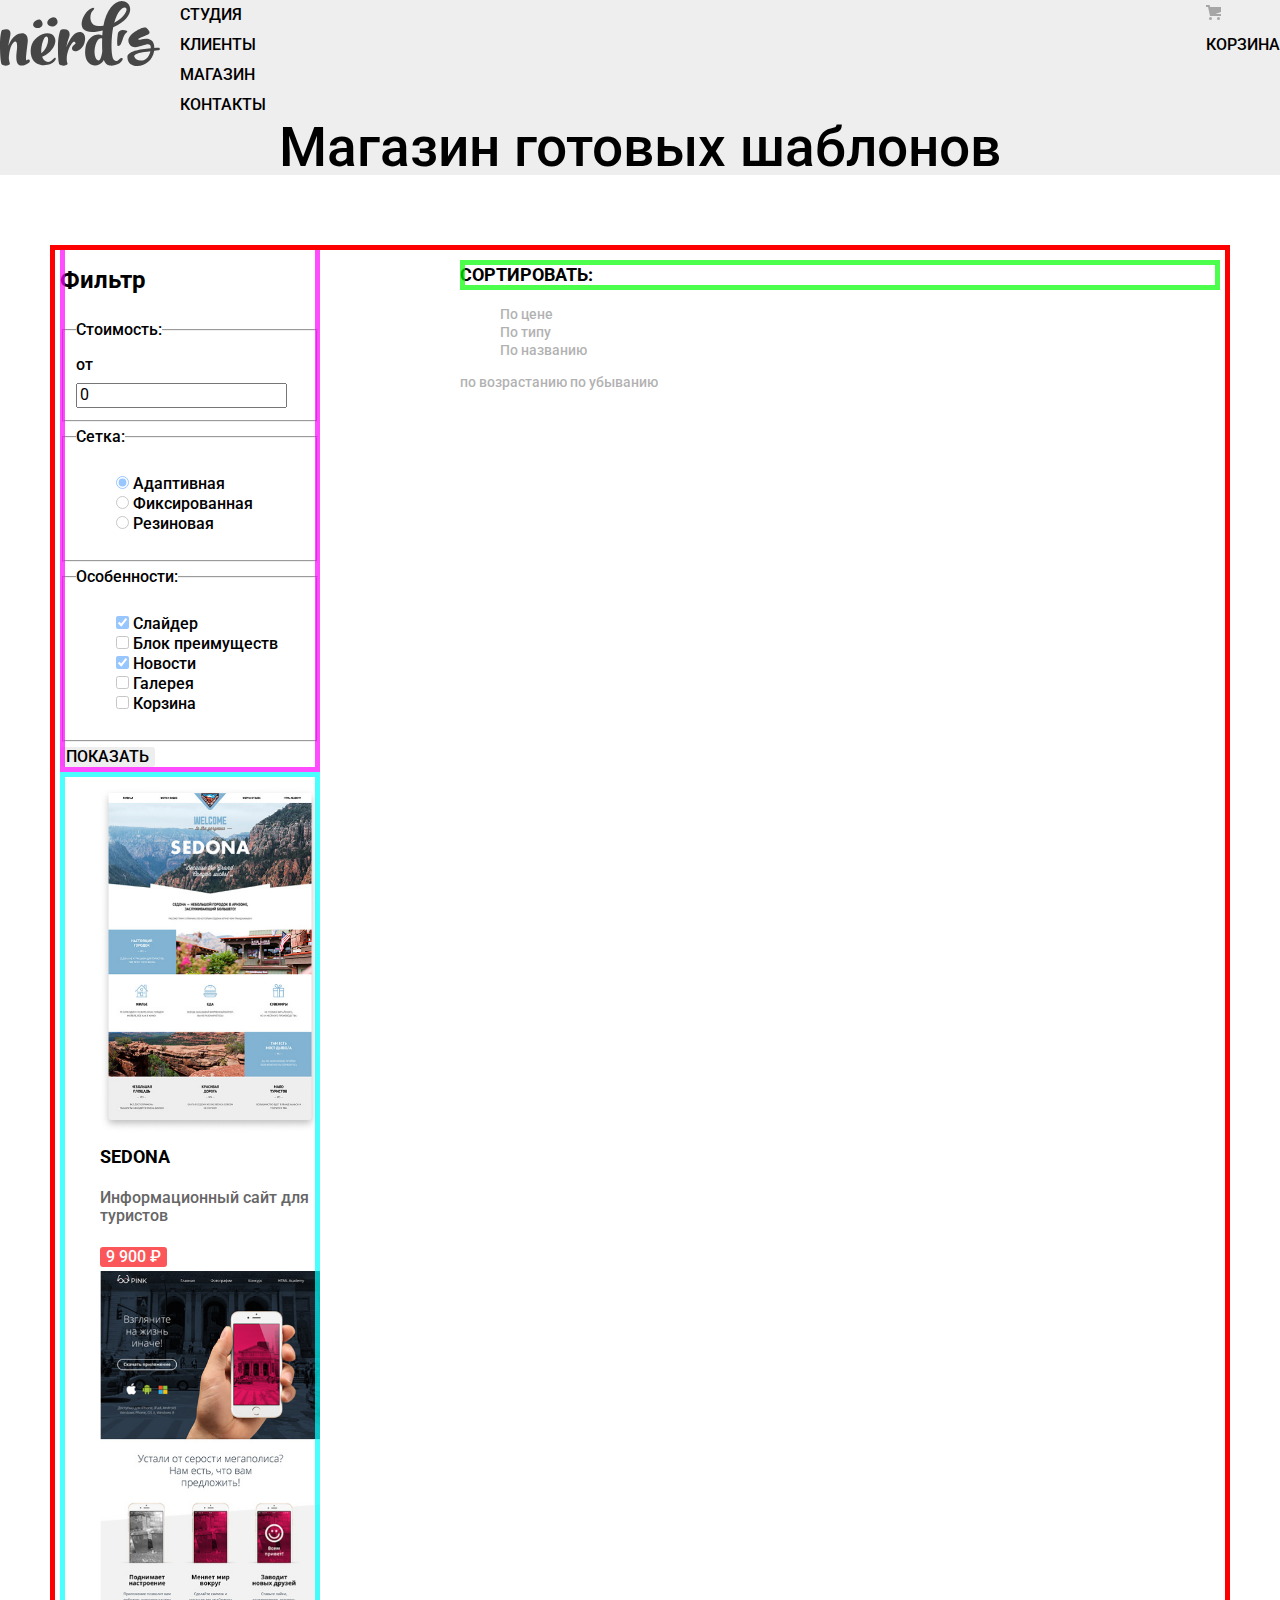
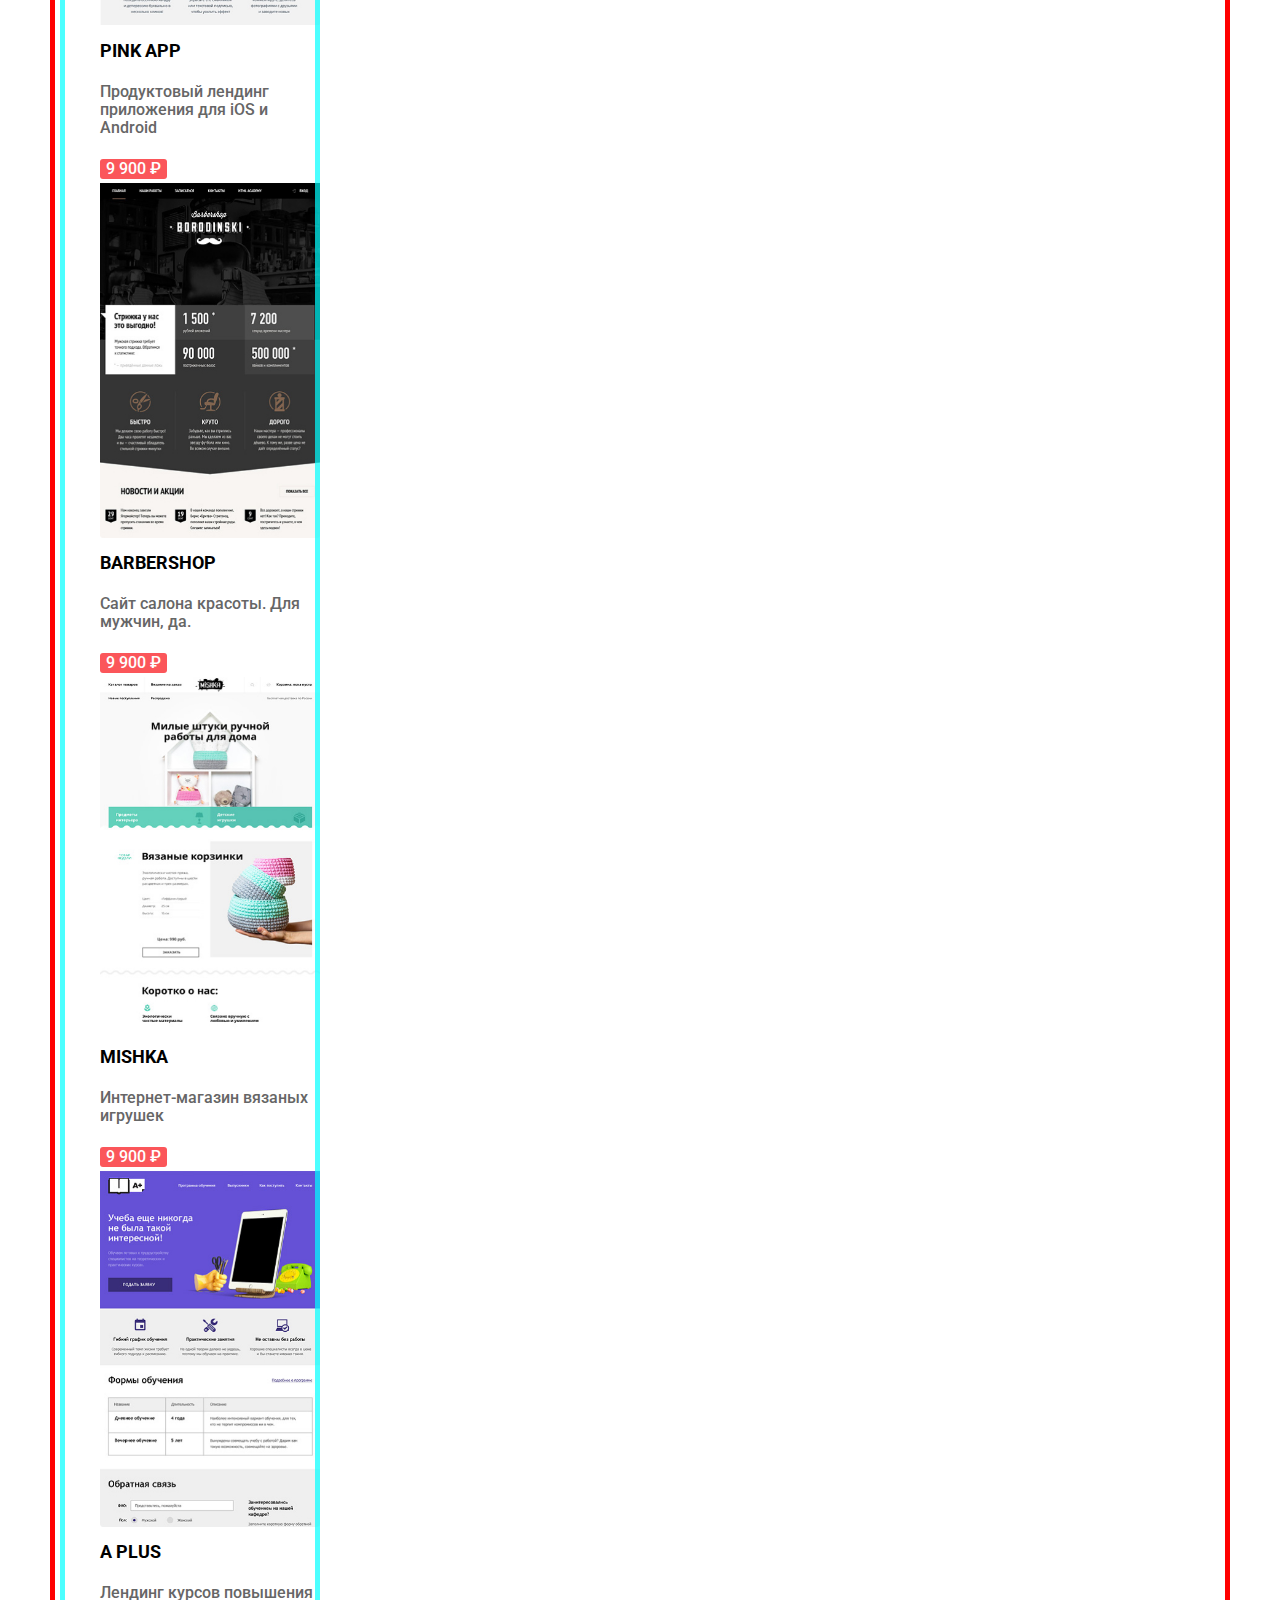
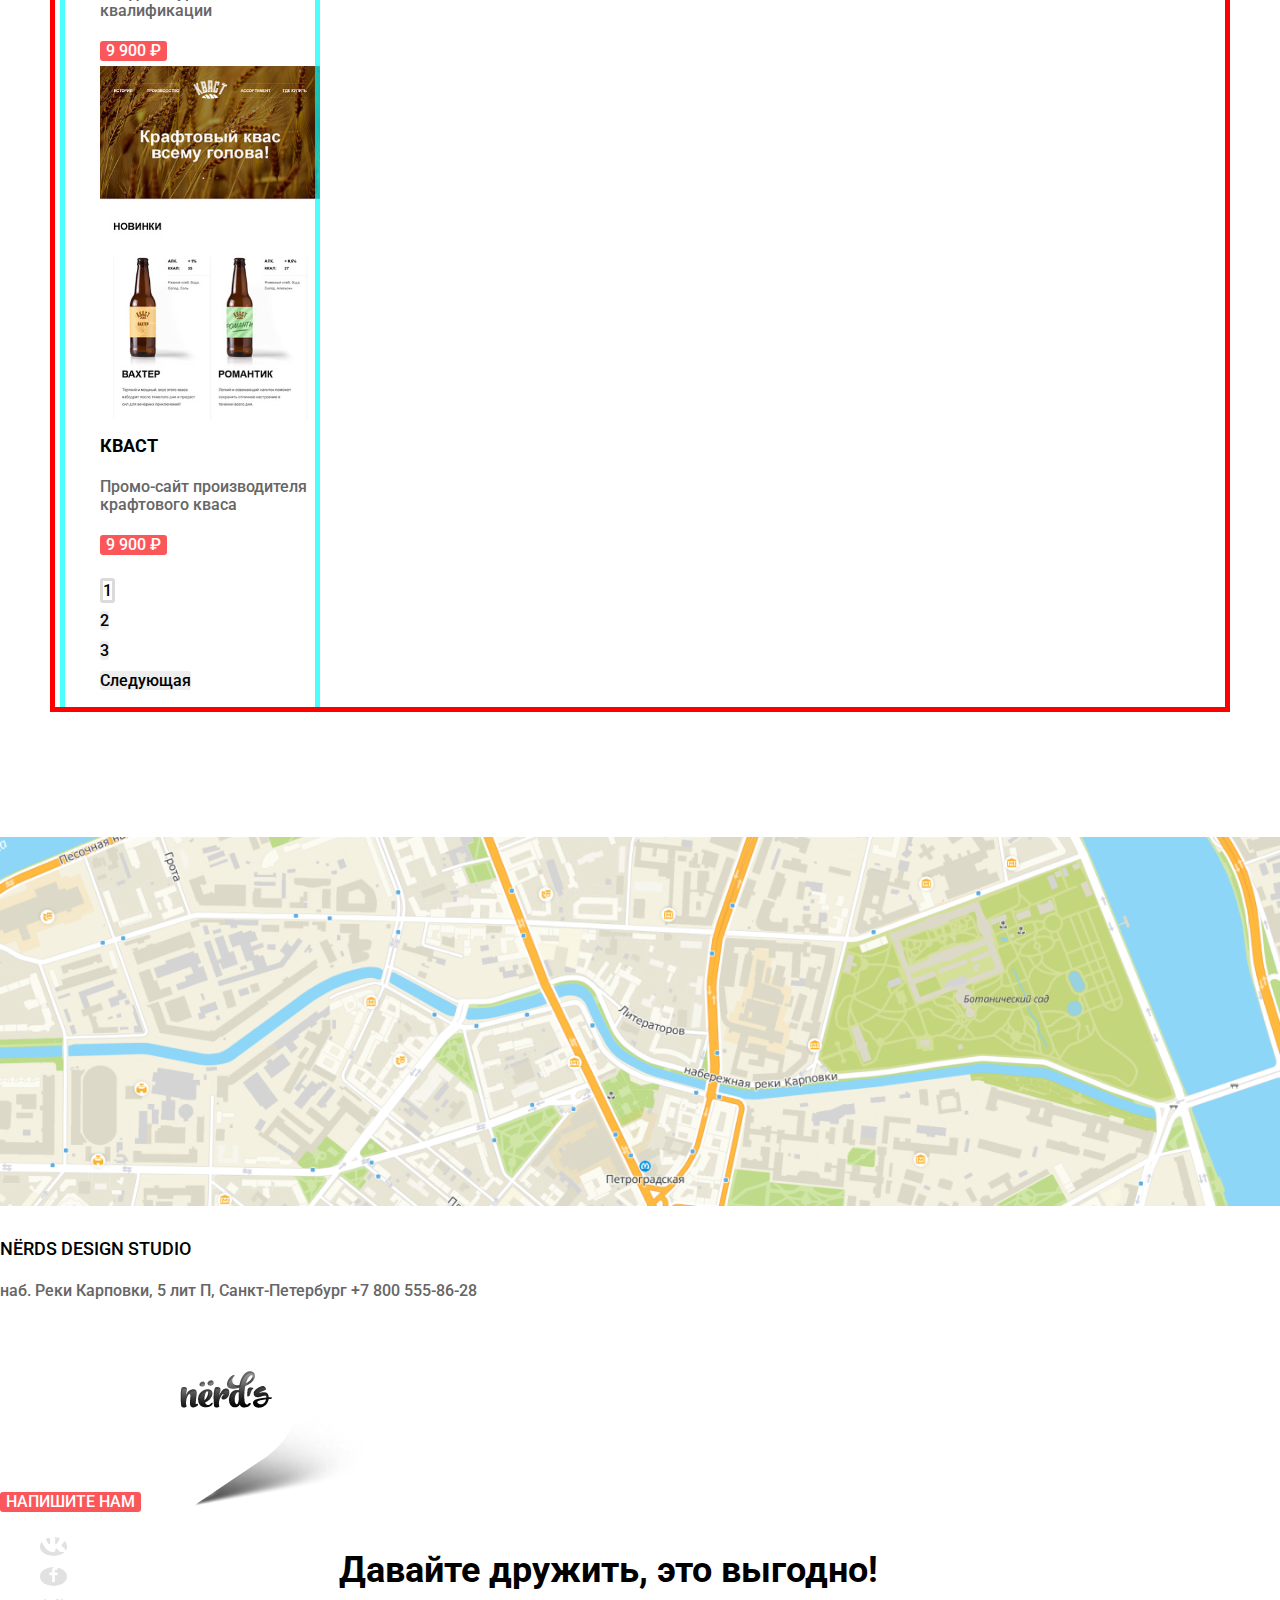
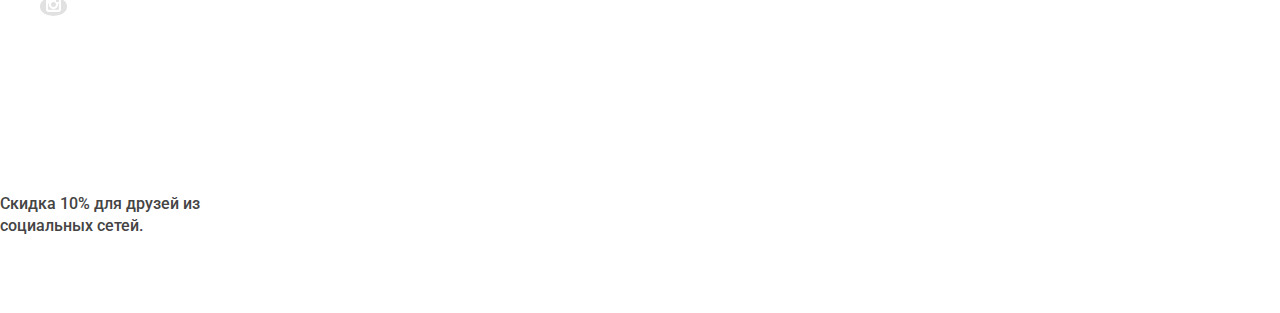
==== commit c7d90733: "стилизация." ====
--- a/catalog.html
+++ b/catalog.html
@@ -14,7 +14,7 @@
 <body class="page-body">
   <header class="main-header">
     <nav class="main-navigation">
-      <a class="main-header-logo">
+      <a class="main-header-logo" href="/index.html">
         <img src="/img/icons/nerds-logo.svg" width="160" height="66" alt="лологип нердс">
       </a>
       <ul class="site-navigation">
@@ -36,12 +36,11 @@
           <img src="/img/icons/cart-icon.svg" width="15" height="15">Корзина
         </a>
       </div>
-
     </nav>
 
-    <h1 class="main-heading">Магазин готовых шаблонов</h1>
+    <h1 class="main-heading container">Магазин готовых шаблонов</h1>
   </header>
-  <main class="page-catalog">
+  <main class="page-catalog container">
     <section class="filters">
       <h2>Фильтр</h2>
       <form class="filter" method="GET" action="https://echo.htmlacademy.ru">
@@ -133,7 +132,7 @@
     </section>
 
     <section class="catalog">
-      <h2>каталог</h2>
+      <h2 class="hidden">каталог</h2>
 
       <ul class="catalog-list">
         <li class="catalog-item">
@@ -209,7 +208,7 @@
   </main>
   <footer class="main-footer">
     <section>
-      <h2>Контакты</h2>
+      <h2 class="hidden">Контакты</h2>
       <a>
         <img src="/img/map.png" width="1440" height="416" alt="карта">
       </a>
@@ -225,7 +224,7 @@
     </section>
 
     <section class="footer-social">
-      <h2>социальные сети</h2>
+      <h2 class="hidden">социальные сети</h2>
       <ul class="footer-social-list">
         <li>
           <a class="social-button" href="#">
--- a/css/style.css
+++ b/css/style.css
@@ -22,11 +22,16 @@
     --basic-black-ckeck-radio: #4D4D4D;
 
     --special: #663d15;
-
+}
+
+*,
+*::before,
+*::after {
+  box-sizing: border-box;
 }
 
 body {
-  min-width: 960px;
+  min-width: 1180px;
   margin: 0;
   padding: 0;
   font-family: "Roboto", Arial, sans-serif;
@@ -55,9 +60,6 @@
 
 .page-body {
   min-height: 100%;
-  min-width: 960px;
-  margin: 0;
-  padding: 0;
   color: var(--basic-black);
   font-weight: 500;
   line-height: 30px;
@@ -71,19 +73,6 @@
 }
 
 /* Grid for pages */
-
-.page-catalog {
-  outline: 5px solid rgba(255, 0, 0, 0.7);
-  outline-offset: -5px;
-  display: grid;
-  grid-template-columns: 180px 1fr;
-  align-content: start;
-  width: 940px;
-  margin: 0 auto;
-  padding: 0 10px;
-
-
-}
 
 .page-catalog .catalog-title {
   outline: 5px solid rgba(0, 255, 0, 0.7);
@@ -102,6 +91,8 @@
 
 .logo-item {
   list-style: none;
+  text-align: center;
+  padding-top: 30px;
 }
 
 .index-logo a {
@@ -117,7 +108,9 @@
 .index-logo {
   display: grid;
   grid-template-columns: 1fr 1fr 1fr 1fr;
-  gap: 96px;
+  gap: 40px;
+
+  padding-left: 0;
 }
 
 .main-header-logo {
@@ -127,6 +120,7 @@
 
 .main-header {
   margin-bottom: 70px;
+  background-color: var(--basic-gray);
 }
 
 .main-header-logo:hover {
@@ -143,13 +137,8 @@
   font-size: 16px;
   line-height: 30px;
   color: var(--basic-black);
-  background-color: var(--basic-gray);
   display: grid;
   grid-template-columns: 180px 1fr min-content;
-  width: 1160px;
-  margin: 0 auto;
-  padding: 0 10px;
-
 }
 
 .site-navigation {
@@ -183,13 +172,13 @@
 
 .slider {
   list-style: none;
-  background-color: var(--basic-gray);
 }
 
 .main-heading {
  line-height: 55px;
  font-size: 55px;
  font-weight: 500;
+ text-align: center;
 }
 
 .slide-text {
@@ -202,7 +191,7 @@
 /* Container */
 
 .container {
-  width: 940px;
+  width: 1180px;
   margin: 0 auto;
   padding: 0 10px;
 }
@@ -242,22 +231,19 @@
 
 .about-company {
   display: grid;
-  grid-template-columns: 1fr 1fr;
+  grid-template-columns: 1fr 360px;
+  gap: 140px;
 }
 
 .about-company-heading {
   font-size: 45px;
   line-height: 45px;
   font-weight: 500;
-  width: 651px;
-  height: 61px;
-  padding-bottom: 30px;
 }
 
 /* about-company */
 
 .about-company {
-  width: 1174px;
   margin-bottom: 73px;
   margin-left: 0px;
   margin-right: 0px;
@@ -402,11 +388,10 @@
 .contacts {
   position: relative;
   z-index: 0;
-  min-height: 416px;
+  overflow: hidden;
 }
 
 .contacts-wrapper {
-  margin-left: 100px;
   padding-top: 54px;
   padding-bottom: 54px;
 }
@@ -419,11 +404,10 @@
 bottom: 0;
 left: 0;
 z-index: -1;
-
 }
 
 .contacts-address {
-  width: 215px;
+  width: 308px;
   padding: 50px;
   background-color: var(--basic-white);
 }
@@ -431,8 +415,7 @@
 .main-footer {
   padding: 60px 0;
   margin-top: 65px;
-  outline: 5px solid rgba(255, 0, 0, 0.7);
-  outline-offset: -5px;}
+}
 
 .footer-social {
   justify-self: left;
@@ -465,7 +448,6 @@
 }
 
 .footer-phone {
-
   color: var(--basic-lightgray);
 }
 
@@ -483,6 +465,7 @@
 .hidden {
   display: none;
 }
+
 /* Form */
 
 .appointment-input:hover {
@@ -572,6 +555,15 @@
 
  /* Catalog */
 
+.page-catalog {
+  outline: 5px solid red;
+  outline-offset: -5px;
+  display: grid;
+  grid-template-columns: 260px 1fr;
+  column-gap: 140px;
+  align-content: start;
+}
+
 .catalog-sorting {
   font-size: 14px;
   line-height: 18px;
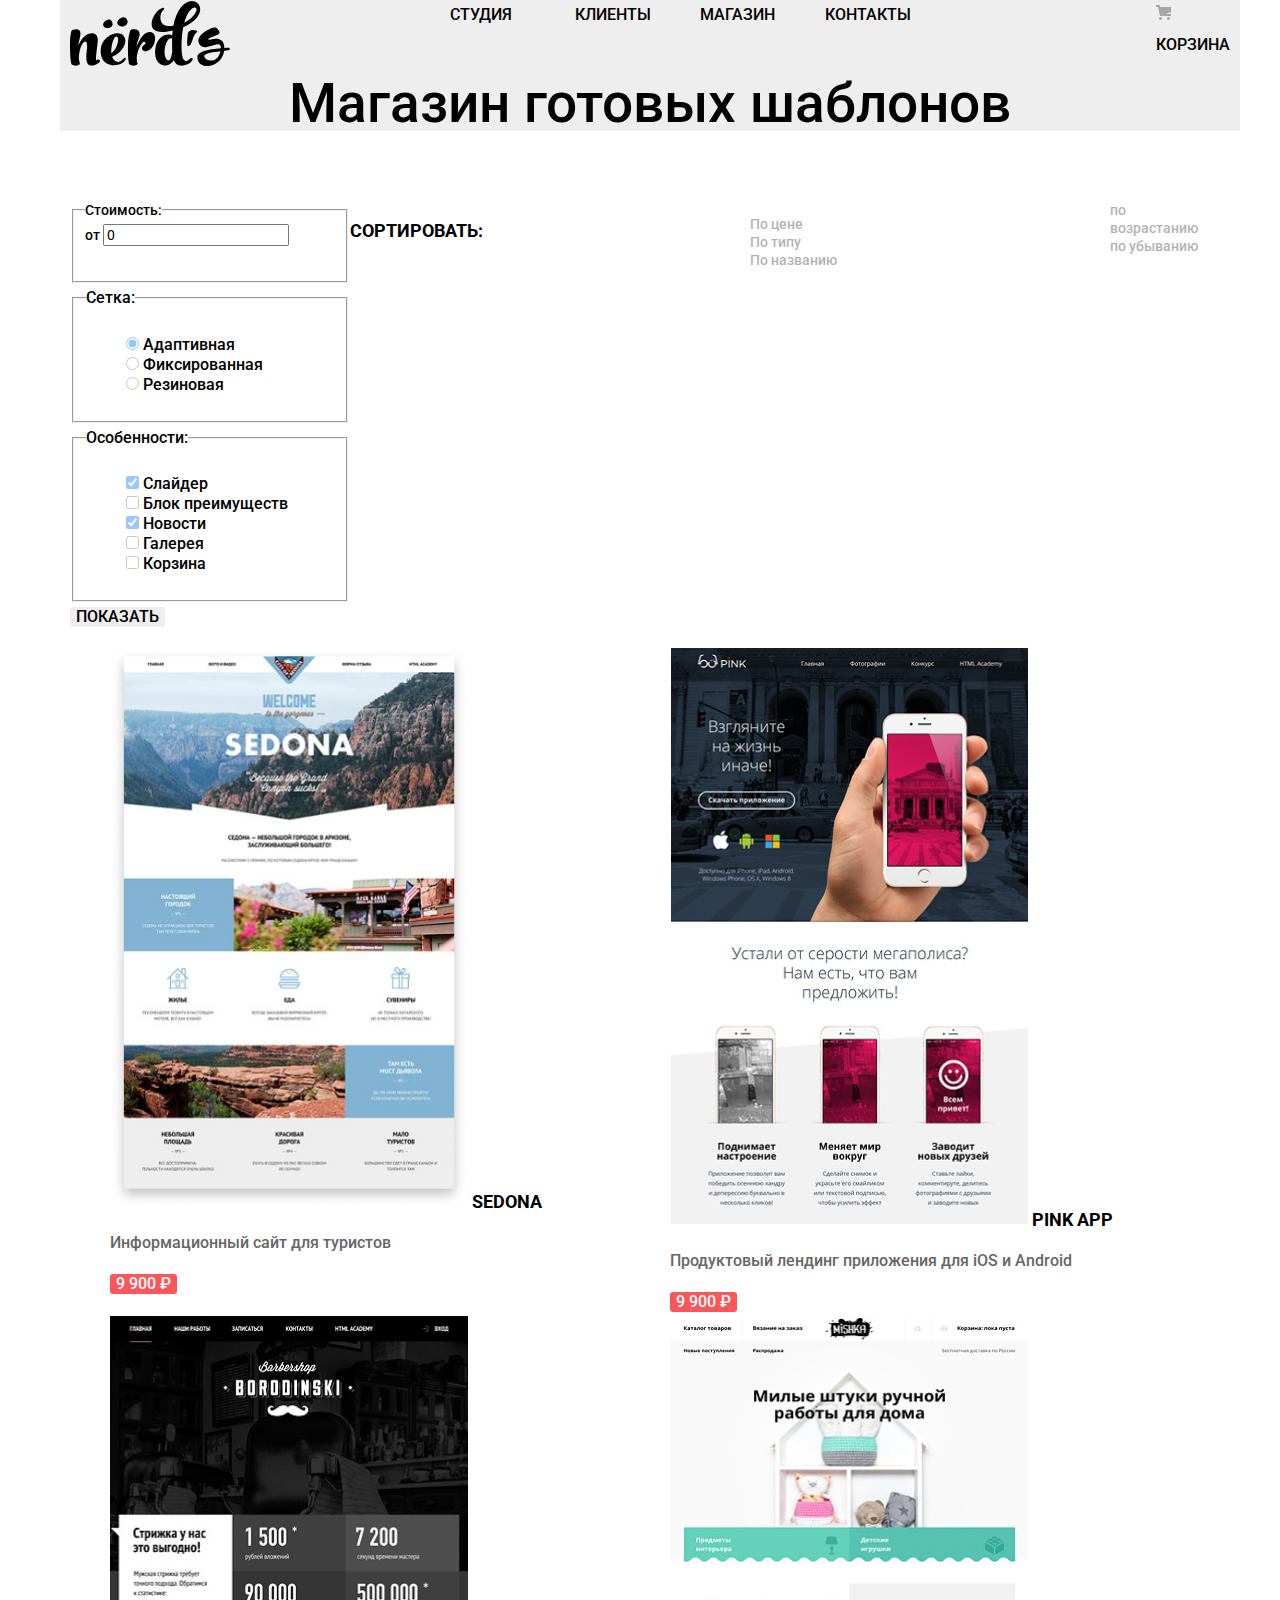
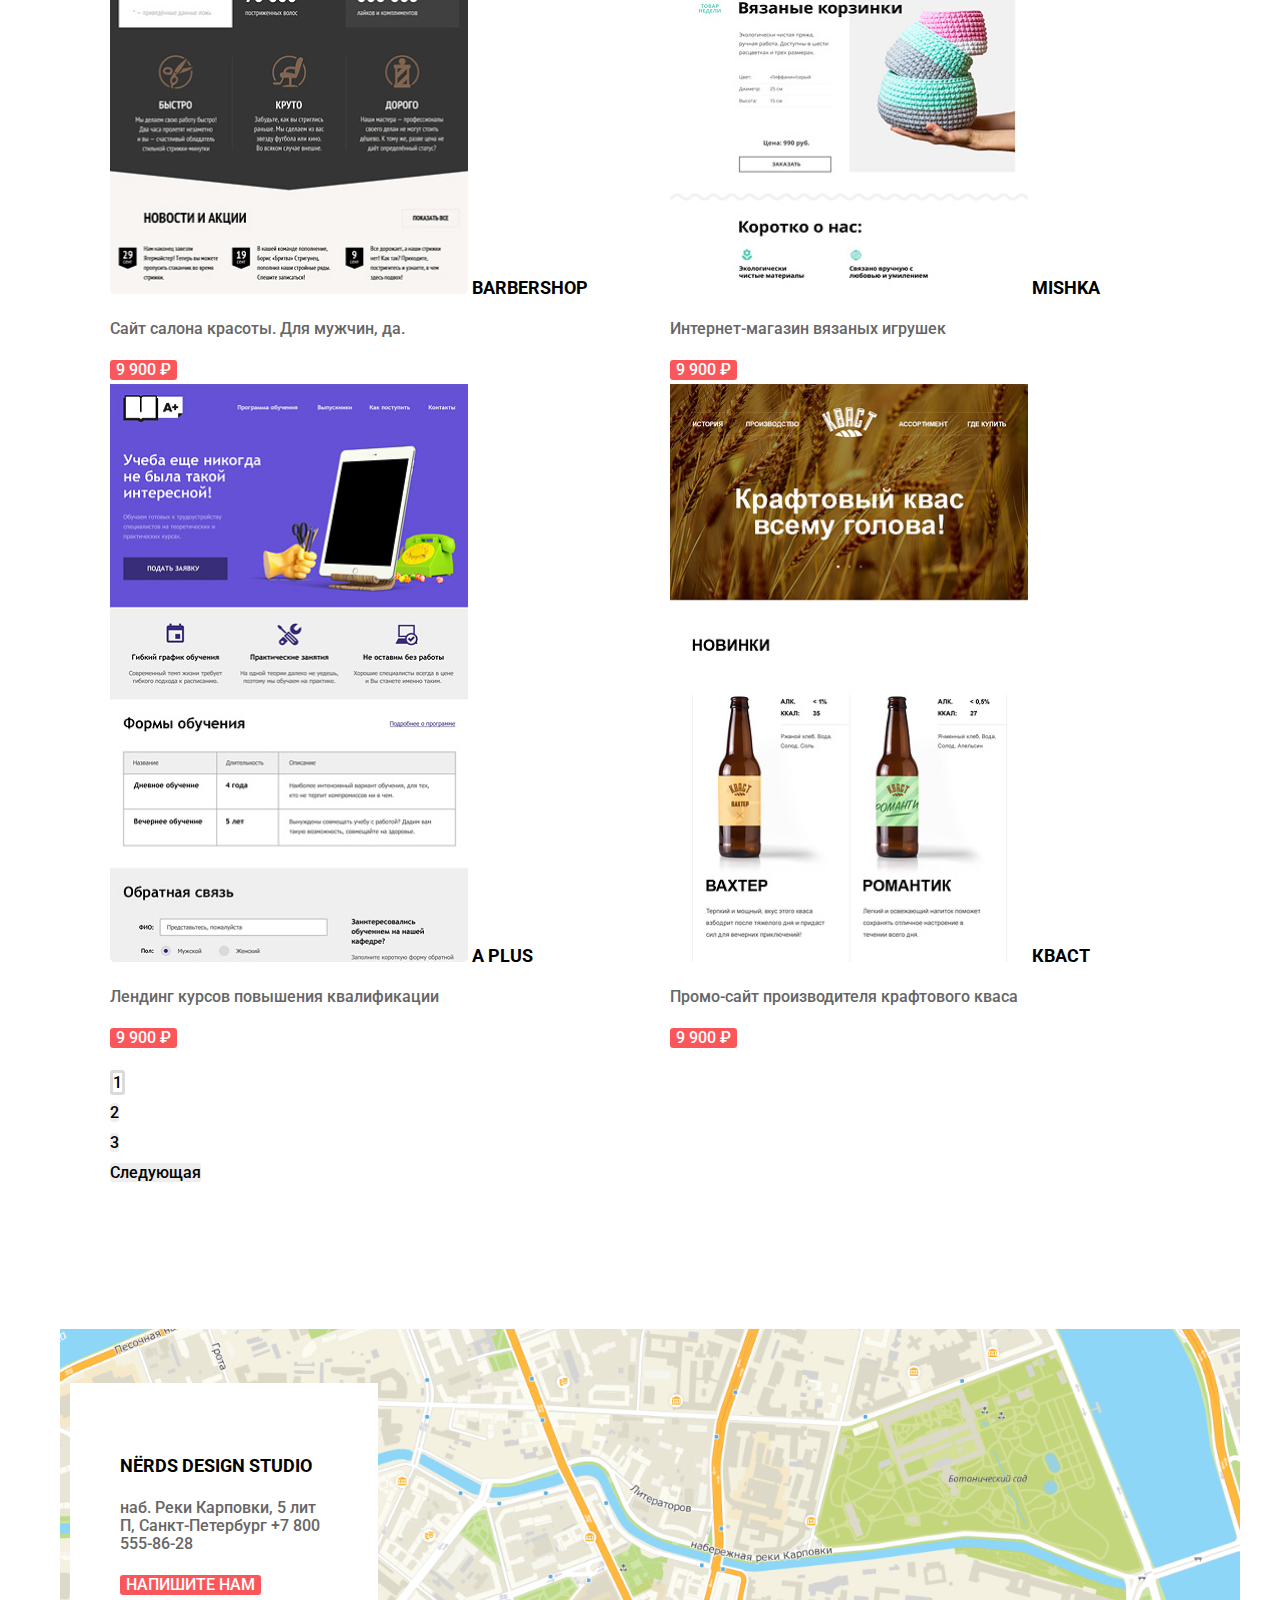
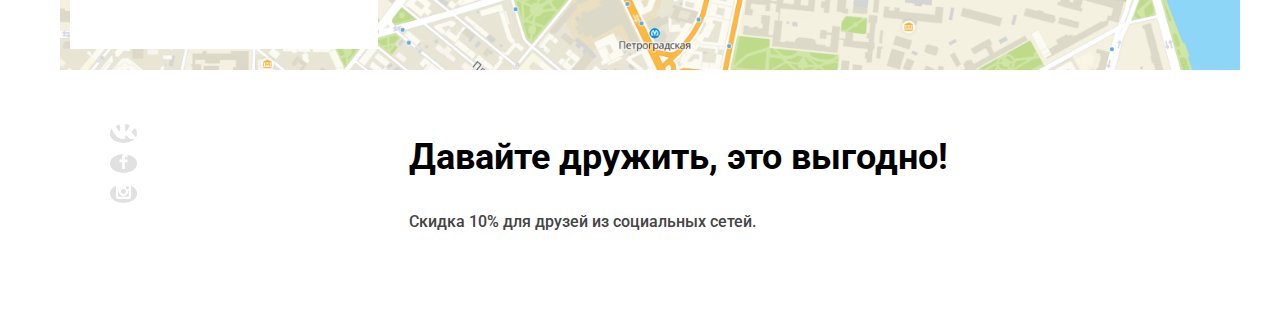
==== commit e32329d6: "Сетка на гридах для главной страницы" ====
--- a/catalog.html
+++ b/catalog.html
@@ -11,9 +11,9 @@
   <link href="./css/style.css" rel="stylesheet">
 </head>
 
-<body class="page-body">
+<body class="page-body container">
   <header class="main-header">
-    <nav class="main-navigation">
+    <nav class="main-navigation container">
       <a class="main-header-logo" href="/index.html">
         <img src="/img/icons/nerds-logo.svg" width="160" height="66" alt="лологип нердс">
       </a>
@@ -42,15 +42,44 @@
   </header>
   <main class="page-catalog container">
     <section class="filters">
-      <h2>Фильтр</h2>
-      <form class="filter" method="GET" action="https://echo.htmlacademy.ru">
-        <fieldset>
+      <h2 class="hidden">Фильтр</h2>
+      <section class="catalog-sorting"> <fieldset>
           <legend class="filter-title">Стоимость:</legend>
           <label>
             от
             <input type="number" value="0">
           </label>
         </fieldset>
+        <h2 class="catalog-title">Сортировать:</h2>
+
+
+        <ul class="catalog-sorting-list">
+          <li>
+            <a href="blank.html" class="catalog-sorting-item">
+              По цене
+            </a>
+          </li>
+          <li>
+            <a href="blank.html" class="catalog-sorting-item">
+              По типу
+            </a>
+          </li>
+          <li>
+            <a href="blank.html" class="catalog-sorting-item">
+              По названию
+            </a>
+          </li>
+        </ul>
+        <div>
+          <a href="#" class="catalog-sorting-item">по возрастанию</a>
+        <a href="#" class="catalog-sorting-item">по убыванию</a>
+        </div>
+
+      </section>
+      <form class="filter" method="GET" action="https://echo.htmlacademy.ru">
+
+
+
 
         <fieldset>
           <legend>
@@ -108,28 +137,7 @@
     </section>
 
 
-    <section class="catalog-sorting">
-      <h2 class="catalog-title">Сортировать:</h2>
-      <ul class="catalog-sorting-list">
-        <li>
-          <a href="blank.html" class="catalog-sorting-item">
-            По цене
-          </a>
-        </li>
-        <li>
-          <a href="blank.html" class="catalog-sorting-item">
-            По типу
-          </a>
-        </li>
-        <li>
-          <a href="blank.html" class="catalog-sorting-item">
-            По названию
-          </a>
-        </li>
-      </ul>
-      <a href="#" class="catalog-sorting-item">по возрастанию</a>
-      <a href="#" class="catalog-sorting-item">по убыванию</a>
-    </section>
+
 
     <section class="catalog">
       <h2 class="hidden">каталог</h2>
@@ -206,24 +214,27 @@
       </ul>
     </section>
   </main>
-  <footer class="main-footer">
-    <section>
+  <footer class="main-footer container">
+    <section class="contacts">
       <h2 class="hidden">Контакты</h2>
-      <a>
-        <img src="/img/map.png" width="1440" height="416" alt="карта">
-      </a>
-      <p class="footer-address">
-        NЁRDS DESIGN STUDIO
-      </p>
-      <p class="address">
-        наб. Реки Карповки, 5 лит П, Санкт-Петербург
-        <a class="footer-phone" href="tel:+78005558628"> +7 800 555-86-28</a>
-      </p>
-      <button type="button" class="button">Напишите нам</button>
-      <img src="/img/map-marker.png" width="231" height="190" alt="значок nerds">
-    </section>
-
-    <section class="footer-social">
+      <div class="contacts-wrapper container">
+        <img src="/img/map.png" width="1440" height="416" alt="карта проезда" class="contacts-map">
+
+        <div class="contacts-address">
+          <h3 class="footer-address">
+            NЁRDS DESIGN STUDIO
+          </h3>
+          <p class="address">
+            наб. Реки Карповки, 5 лит П, Санкт-Петербург
+            <a class="footer-phone" href="tel:+78005558628"> +7 800 555-86-28</a>
+          </p>
+          <button class="button">Напишите нам</button>
+        </div>
+      </div>
+      <!--<img src="/img/map-marker.png" width="231" height="190" alt="значок nerds"> -->
+    </section>
+
+    <section class="footer-social container">
       <h2 class="hidden">социальные сети</h2>
       <ul class="footer-social-list">
         <li>
@@ -244,12 +255,15 @@
           </a>
         </li>
       </ul>
-      <p class="footer-heading">
-        Давайте дружить, это выгодно!
-      </p>
-      <p class="footer-text">
-        Скидка 10% для друзей из социальных сетей.
-      </p>
+      <div>
+        <p class="footer-heading">
+          Давайте дружить, это выгодно!
+        </p>
+        <p class="footer-text">
+          Скидка 10% для друзей из социальных сетей.
+        </p>
+      </div>
+
     </section>
   </footer>
 
--- a/css/style.css
+++ b/css/style.css
@@ -72,21 +72,6 @@
   display: grid;
 }
 
-/* Grid for pages */
-
-.page-catalog .catalog-title {
-  outline: 5px solid rgba(0, 255, 0, 0.7);
-  outline-offset: -5px;
-  grid-column: 1 / -1;
-}
-
-/* Catalog */
-
-.catalog {
-  outline: 5px solid rgba(0, 255, 255, 0.7);
-  outline-offset: -5px;
-}
-
 /* logo-block */
 
 .logo-item {
@@ -139,6 +124,8 @@
   color: var(--basic-black);
   display: grid;
   grid-template-columns: 180px 1fr min-content;
+  margin-top: 60px;
+  margin-bottom: 98px;
 }
 
 .site-navigation {
@@ -147,6 +134,13 @@
   padding: 0;
 }
 
+.site-navigation {
+  display: grid;
+  grid-template-columns: repeat(4, 1fr);
+  column-gap: 46px;
+  margin-left: 200px;
+  margin-right: 245px;
+}
 
 .site-navigation a,
 .user-navigation a {
@@ -309,6 +303,7 @@
   color: var(--basic-white);
   background-color: var(--basic-red);
 }
+
 
 .button:hover,
 .button:focus {
@@ -494,11 +489,6 @@
 /* filters */
 
 
-.filters {
-  outline: 5px solid rgba(255, 0, 255, 0.7);
-  outline-offset: -5px;
-}
-
 
 .catalog-title {
   font-size: 18px;
@@ -555,13 +545,33 @@
 
  /* Catalog */
 
+.catalog-title {
+ float: left;
+}
+
+.filters {
+  display: grid;
+  grid-template-columns: 280px;
+  align-content: start;
+}
+
+
+.catalog-sorting {
+  display: grid;
+  grid-template-columns: 280px 400px 360px min-content;
+}
+
+/*
 .page-catalog {
-  outline: 5px solid red;
-  outline-offset: -5px;
   display: grid;
   grid-template-columns: 260px 1fr;
   column-gap: 140px;
   align-content: start;
+} */
+
+.catalog-list {
+ display: grid;
+ grid-template-columns: 1fr 1fr;
 }
 
 .catalog-sorting {
@@ -571,6 +581,7 @@
 
 .catalog-sorting-list {
  list-style: none;
+ padding-left: 0px;
 }
 
 .catalog-sorting-item {
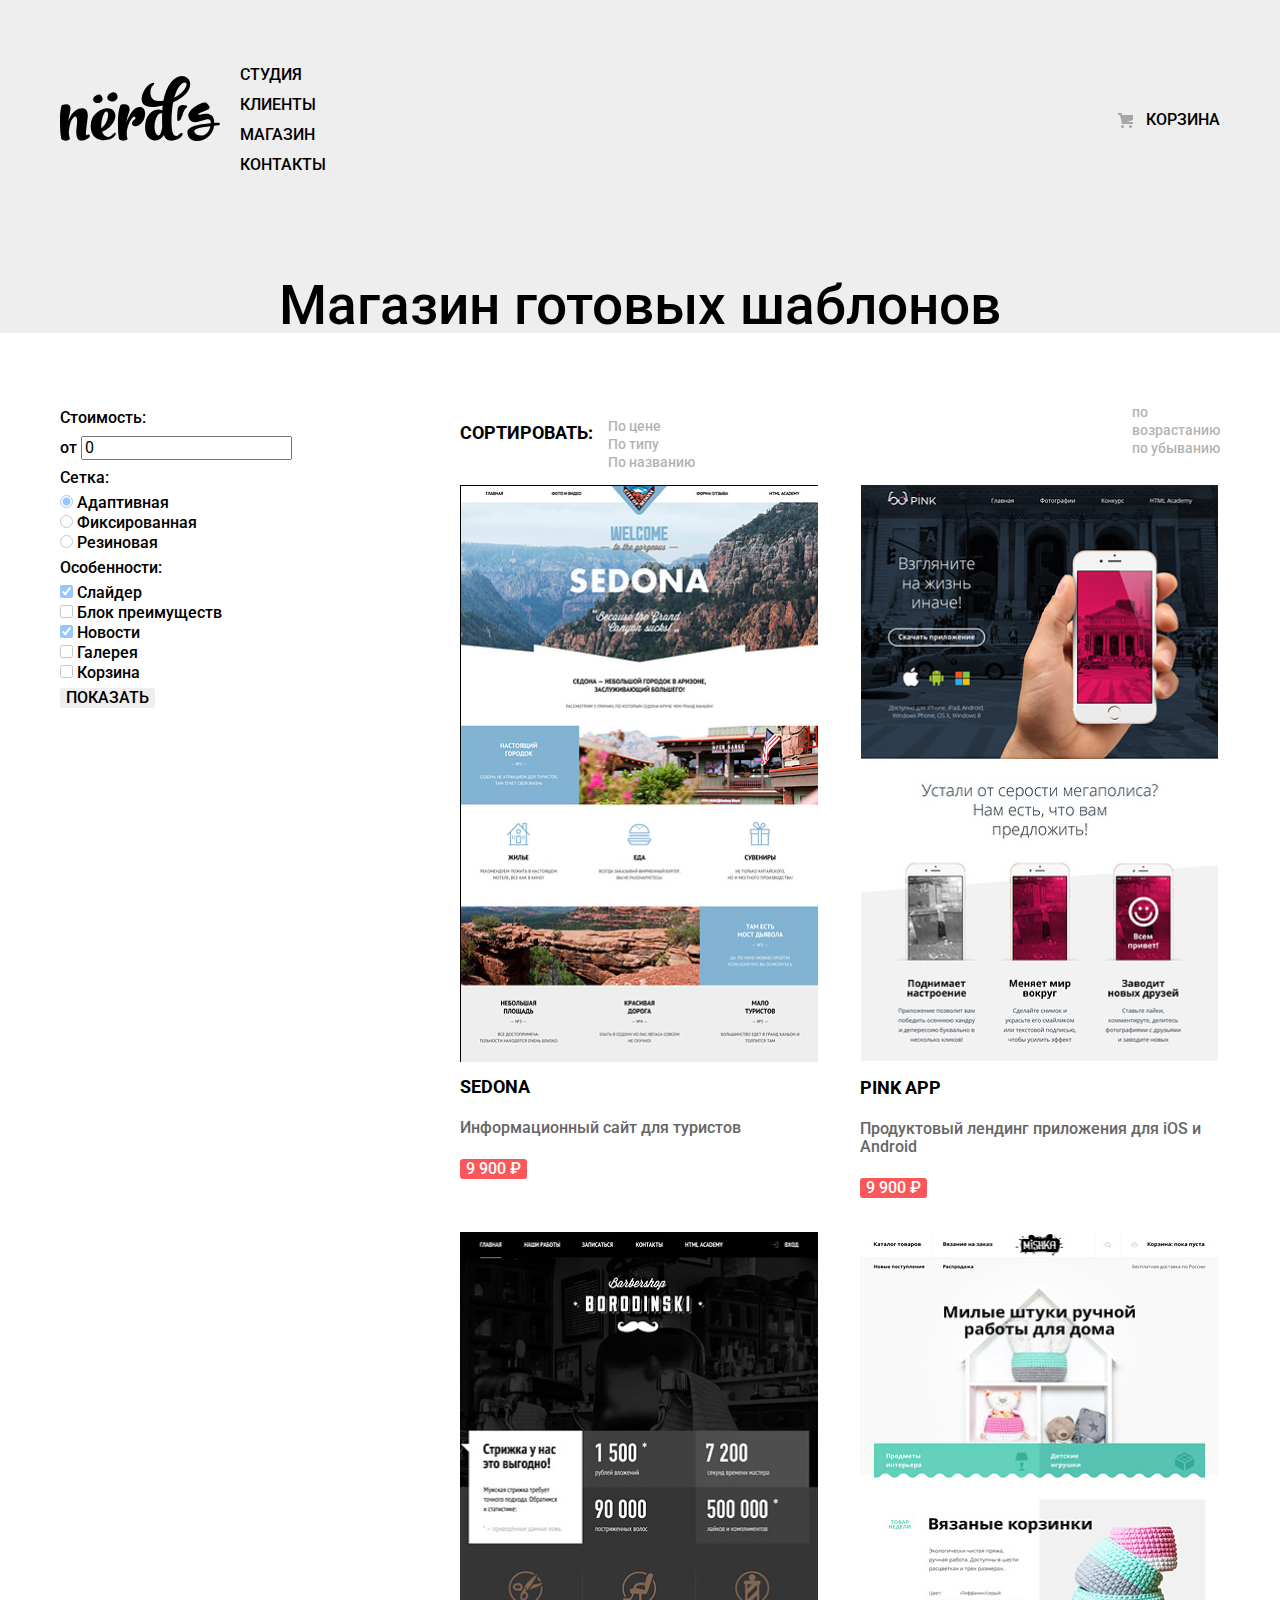
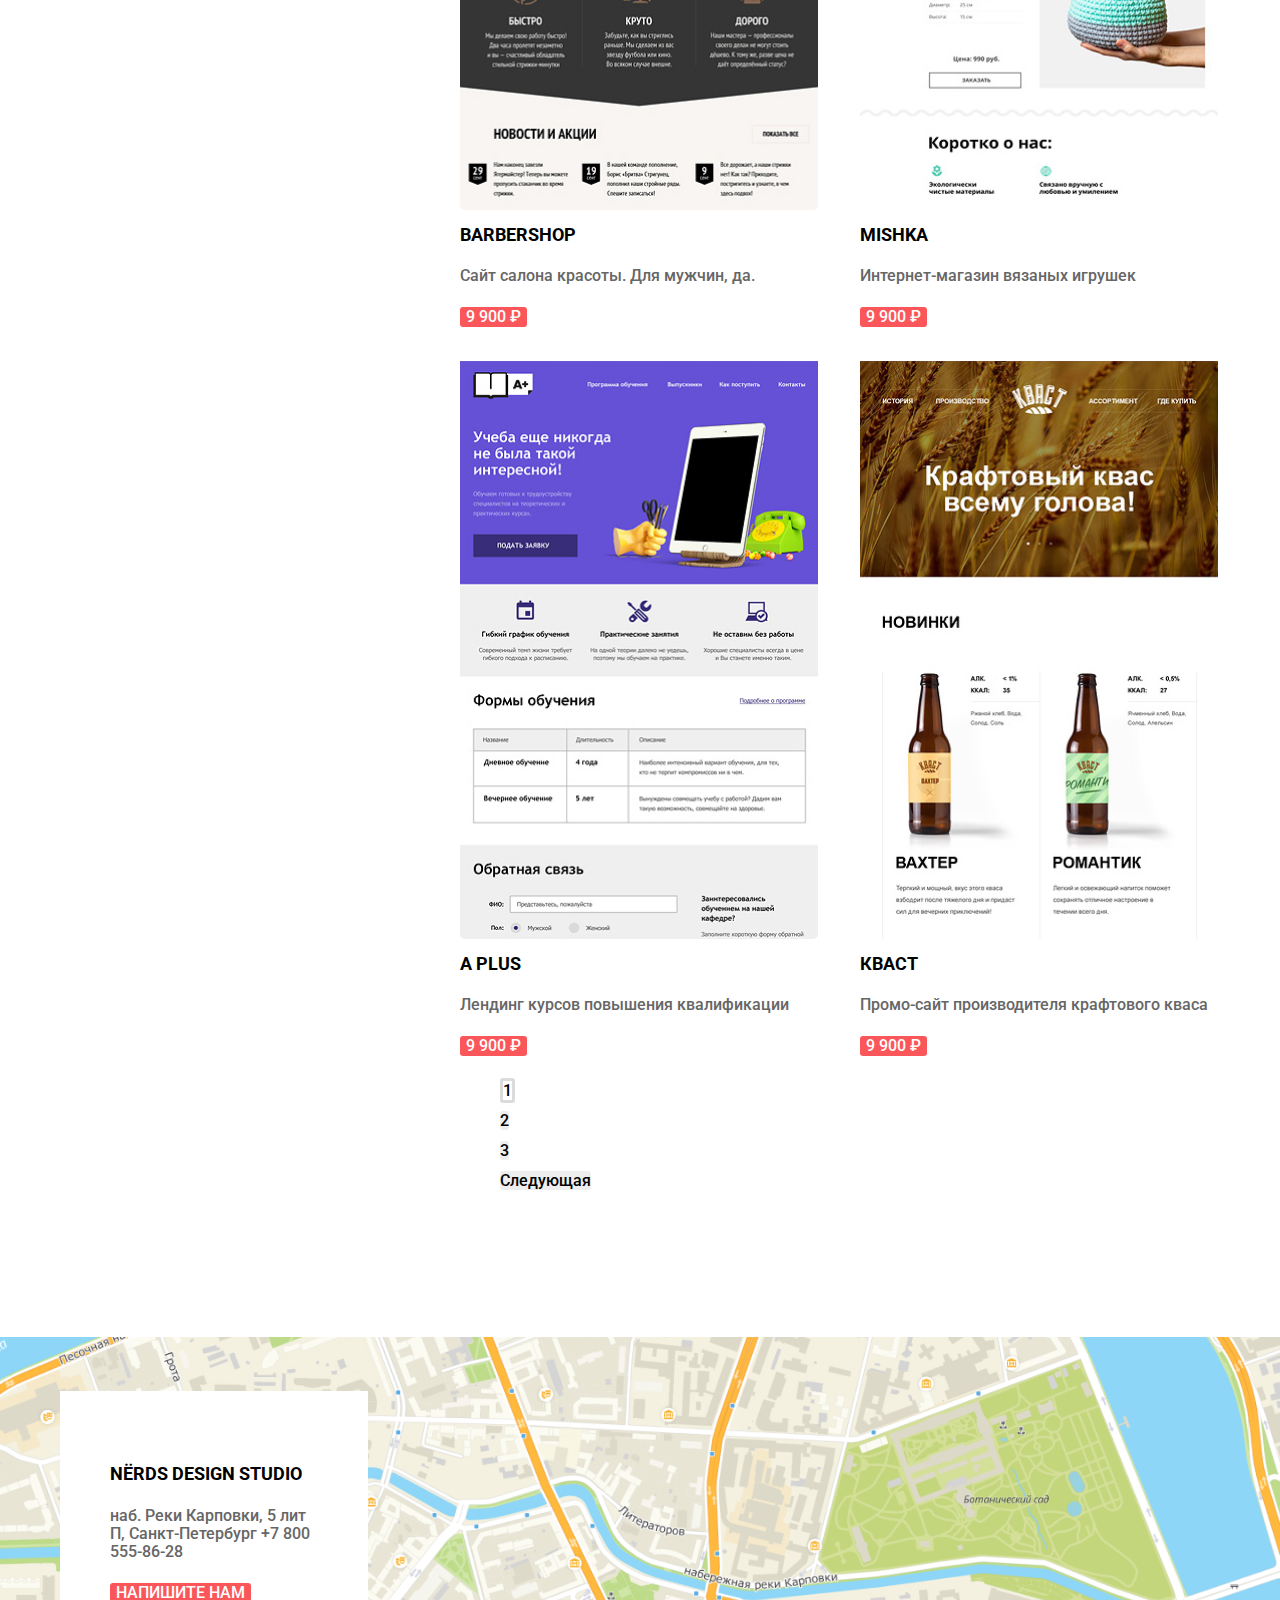
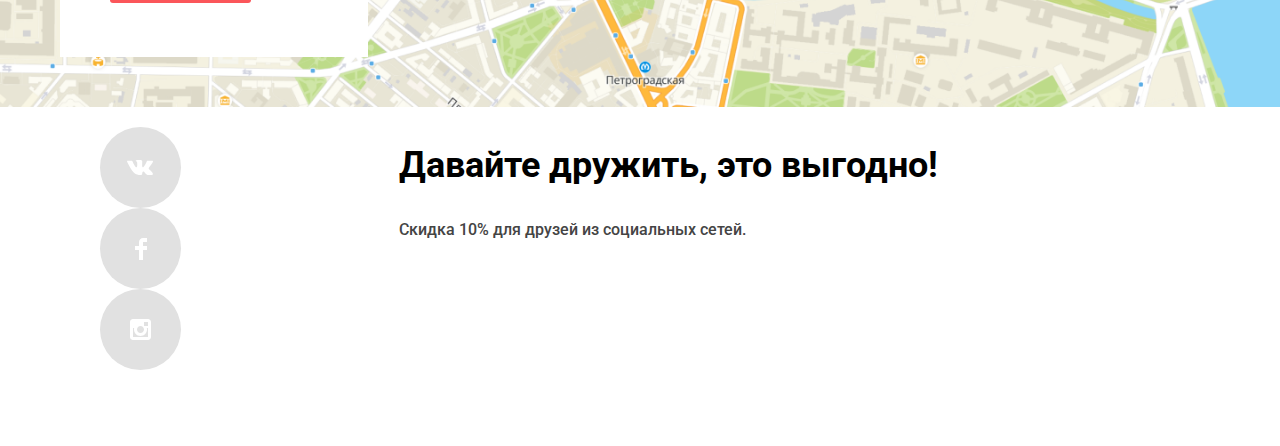
==== commit ec11d40d: "Сетка на гридах для главной страницы" ====
--- a/catalog.html
+++ b/catalog.html
@@ -11,7 +11,7 @@
   <link href="./css/style.css" rel="stylesheet">
 </head>
 
-<body class="page-body container">
+<body class="page-body">
   <header class="main-header">
     <nav class="main-navigation container">
       <a class="main-header-logo" href="/index.html">
@@ -40,52 +40,23 @@
 
     <h1 class="main-heading container">Магазин готовых шаблонов</h1>
   </header>
+
   <main class="page-catalog container">
     <section class="filters">
       <h2 class="hidden">Фильтр</h2>
-      <section class="catalog-sorting"> <fieldset>
+      <form class="filter" method="GET" action="https://echo.htmlacademy.ru">
+
+        <fieldset class="filter-group">
           <legend class="filter-title">Стоимость:</legend>
           <label>
             от
             <input type="number" value="0">
           </label>
         </fieldset>
-        <h2 class="catalog-title">Сортировать:</h2>
-
-
-        <ul class="catalog-sorting-list">
-          <li>
-            <a href="blank.html" class="catalog-sorting-item">
-              По цене
-            </a>
-          </li>
-          <li>
-            <a href="blank.html" class="catalog-sorting-item">
-              По типу
-            </a>
-          </li>
-          <li>
-            <a href="blank.html" class="catalog-sorting-item">
-              По названию
-            </a>
-          </li>
-        </ul>
-        <div>
-          <a href="#" class="catalog-sorting-item">по возрастанию</a>
-        <a href="#" class="catalog-sorting-item">по убыванию</a>
-        </div>
-
-      </section>
-      <form class="filter" method="GET" action="https://echo.htmlacademy.ru">
-
-
-
-
-        <fieldset>
-          <legend>
-            Сетка:
-          </legend>
-          <ul>
+
+        <fieldset class="filter-group">
+          <legend>Сетка:</legend>
+          <ul class="filter-group">
             <li class="filter-option filter-radio">
               <input class="filter-input-radio filter-input" type="radio" id="adaptive-grid" name="layout"
                 value="adaptive" checked>
@@ -96,15 +67,16 @@
               <label for="fixed-grid">Фиксированная</label>
             </li>
             <li class="filter-option filter-radio">
-              <input class="filter-input-radio filter-input" type="radio" id="rubber-grid" name="layout" value="rubber">
+              <input class="filter-input-radio filter-input" type="radio" id="rubber-grid" name="layout"
+                value="rubber">
               <label for="rubber-grid">Резиновая</label>
             </li>
           </ul>
         </fieldset>
 
-        <fieldset>
+        <fieldset class="filter-group">
           <legend>Особенности:</legend>
-          <ul>
+          <ul class="filter-group">
             <li class="filter-option filter-checkbox">
               <input class="filter-input-checkbox filter-input" type="checkbox" id="slider" name="features" value="slid"
                 checked>
@@ -137,18 +109,35 @@
     </section>
 
 
-
+    <section class="catalog-sorting">
+      <h2 class="catalog-title">Сортировать:</h2>
+      <ul class="catalog-sorting-list">
+        <li>
+          <a href="blank.html" class="catalog-sorting-item"> По цене </a>
+        </li>
+        <li>
+          <a href="blank.html" class="catalog-sorting-item"> По типу </a>
+        </li>
+        <li>
+          <a href="blank.html" class="catalog-sorting-item">
+            По названию
+          </a>
+        </li>
+      </ul>
+      <div>
+        <a href="#" class="catalog-sorting-item">по возрастанию</a>
+        <a href="#" class="catalog-sorting-item">по убыванию</a>
+      </div>
+    </section>
 
     <section class="catalog">
       <h2 class="hidden">каталог</h2>
 
       <ul class="catalog-list">
         <li class="catalog-item">
-          <img src="/img/sedona.jpg" width="358" height="578" alt="главная страница сайта седона">
+          <img src="/img/img-sedona.png" width="358" height="578" alt="главная страница сайта седона">
           <a href="blank.html" class="catalog-heading">Sedona</a>
-          <p class="catalog-text">
-            Информационный сайт для туристов
-          </p>
+          <p class="catalog-text">Информационный сайт для туристов</p>
           <button type="button" class="catalog-price button">9 900 ₽</button>
         </li>
 
@@ -164,27 +153,21 @@
         <li class="catalog-item">
           <img src="/img/barbershop.jpg" width="358" height="578" alt="главная страница сайта барбершоп">
           <a href="blank.html" class="catalog-heading">Barbershop</a>
-          <p class="catalog-text">
-            Сайт салона красоты. Для мужчин, да.
-          </p>
+          <p class="catalog-text">Сайт салона красоты. Для мужчин, да.</p>
           <button type="button" class="catalog-price button">9 900 ₽</button>
         </li>
 
         <li class="catalog-item">
           <img src="/img/mishka.jpg" width="358" height="578" alt="главная страница сайта мишка">
           <a href="blank.html" class="catalog-heading">MISHKA</a>
-          <p class="catalog-text">
-            Интернет-магазин вязаных игрушек
-          </p>
+          <p class="catalog-text">Интернет-магазин вязаных игрушек</p>
           <button type="button" class="catalog-price button">9 900 ₽</button>
         </li>
 
         <li class="catalog-item">
           <img src="/img/a-site.jpg" width="358" height="578" alt="главная страница сайта а плюс">
           <a href="blank.html" class="catalog-heading">A Plus</a>
-          <p class="catalog-text">
-            Лендинг курсов повышения квалификации
-          </p>
+          <p class="catalog-text">Лендинг курсов повышения квалификации</p>
           <button type="button" class="catalog-price button">9 900 ₽</button>
         </li>
 
@@ -214,11 +197,13 @@
       </ul>
     </section>
   </main>
-  <footer class="main-footer container">
+
+
+  <footer class="main-footer">
     <section class="contacts">
       <h2 class="hidden">Контакты</h2>
       <div class="contacts-wrapper container">
-        <img src="/img/map.png" width="1440" height="416" alt="карта проезда" class="contacts-map">
+          <img src="/img/map.png" width="1440" height="416" alt="карта проезда" class="contacts-map">
 
         <div class="contacts-address">
           <h3 class="footer-address">
@@ -226,12 +211,20 @@
           </h3>
           <p class="address">
             наб. Реки Карповки, 5 лит П, Санкт-Петербург
-            <a class="footer-phone" href="tel:+78005558628"> +7 800 555-86-28</a>
+            <a class="footer-phone" href="tel:+78005558628">
+              +7 800 555-86-28</a>
           </p>
-          <button class="button">Напишите нам</button>
+          <button class="button" href="#">
+            Напишите нам
+          </button>
+         <!--
+            <div>
+            <img src="/img/map-marker.png" width="231" height="190" alt="значок nerds">
+          </div>
+         -->
+
         </div>
       </div>
-      <!--<img src="/img/map-marker.png" width="231" height="190" alt="значок nerds"> -->
     </section>
 
     <section class="footer-social container">
@@ -239,22 +232,24 @@
       <ul class="footer-social-list">
         <li>
           <a class="social-button" href="#">
-            <img src="/img/icons/vk-icon.svg" width="81" height="81" class="social-icon"
+            <img src="/img/icons/vk-icon.svg" width="27" height="15" class="social-icon"
               alt="иконка соц.сети в контакты">
           </a>
         </li>
         <li>
           <a class="social-button" href="#">
-            <img src="/img/icons/fb-icon.svg" width="81" height="81" class="social-icon" alt="иконка соц.сети фейсбук">
+            <img src="/img/icons/fb-icon.svg" width="12" height="22" class="social-icon"
+              alt="иконка соц.сети фейсбук">
           </a>
         </li>
         <li>
           <a class="social-button" href="#">
-            <img src="/img/icons/insta-icon.svg" width="81" height="81" class="social-icon"
-              alt="иконка соц.сети инстаграм">
-          </a>
-        </li>
-      </ul>
+            <img src="/img/icons/insta-icon.svg" width="21" height="21" class="social-icon"
+              alt=" иконка соц.сети инстаграм">
+          </a>
+        </li>
+      </ul>
+
       <div>
         <p class="footer-heading">
           Давайте дружить, это выгодно!
@@ -263,10 +258,8 @@
           Скидка 10% для друзей из социальных сетей.
         </p>
       </div>
-
     </section>
   </footer>
-
 </body>
 
 </html>
--- a/css/style.css
+++ b/css/style.css
@@ -52,6 +52,14 @@
   height: auto;
 }
 
+/* Container */
+
+.container {
+  width: 1180px;
+  margin: 0 auto;
+  padding: 0 10px;
+}
+
 /* Grid */
 
 .page {
@@ -101,6 +109,7 @@
 .main-header-logo {
   order: 0;
   justify-self: left;
+  margin-top: -14px;
 }
 
 .main-header {
@@ -122,8 +131,8 @@
   font-size: 16px;
   line-height: 30px;
   color: var(--basic-black);
-  display: grid;
-  grid-template-columns: 180px 1fr min-content;
+  grid-template-columns: 180px 1fr max-content;
+  align-items: center;
   margin-top: 60px;
   margin-bottom: 98px;
 }
@@ -132,14 +141,6 @@
   list-style: none;
   margin: 0;
   padding: 0;
-}
-
-.site-navigation {
-  display: grid;
-  grid-template-columns: repeat(4, 1fr);
-  column-gap: 46px;
-  margin-left: 200px;
-  margin-right: 245px;
 }
 
 .site-navigation a,
@@ -147,6 +148,10 @@
   text-transform: uppercase;
   color: var(--basic-black);
   font-weight: 500;
+  display: grid;
+  align-items: center;
+  column-gap: 12px;
+  grid-template-columns: 16px 1fr;
 }
 
 .site-navigation a:hover,
@@ -162,10 +167,40 @@
   font-weight: 500;
   font-size: 55px;
   line-height: 55px;
+  margin: 0;
 }
 
 .slider {
   list-style: none;
+}
+
+.slider-item {
+  display: none;
+}
+
+.slider-item-active {
+  display: grid;
+}
+
+.slider-item img {
+  grid-column: 5 / 13;
+  grid-row: 1 / 4;
+}
+
+.slider-item .button {
+  grid-column: 1 / 2;
+  grid-row: 3 / 4;
+  justify-self: start;
+}
+
+.slider-heading {
+  grid-column: 1 / 7;
+  grid-row: 1 / 2;
+}
+
+.slider-text {
+  grid-column: 1 / 7;
+  grid-row: 2 / 3;
 }
 
 .main-heading {
@@ -182,13 +217,7 @@
   color: var(--basic-light-black);
 }
 
-/* Container */
-
-.container {
-  width: 1180px;
-  margin: 0 auto;
-  padding: 0 10px;
-}
+
 
 /* Feature */
 
@@ -356,15 +385,14 @@
   background-color: var(--basic-darker-yellow);
 }
 
-.social-icon {
-  width: 27px;
-  height: 15px;
-}
-
 .social-button {
  border-radius: 50%;
  color: var(--basic-white);
  background-color: var(--basic-lighter-gray) ;
+ width: 81px;
+ height: 81px;
+ display: grid;
+ place-content: center;
 }
 
 .social-button:hover,
@@ -399,6 +427,7 @@
 bottom: 0;
 left: 0;
 z-index: -1;
+width: 100%;
 }
 
 .contacts-address {
@@ -487,8 +516,6 @@
 }
 
 /* filters */
-
-
 
 .catalog-title {
   font-size: 18px;
@@ -497,6 +524,12 @@
   text-transform: uppercase;
 }
 
+.filter-group {
+  border: none;
+  margin: 0;
+  padding: 0;
+}
+
 .filter ul {
  list-style: none;
  line-height: 20px;
@@ -550,6 +583,7 @@
 }
 
 .filters {
+  grid-row: span 2;
   display: grid;
   grid-template-columns: 280px;
   align-content: start;
@@ -558,25 +592,30 @@
 
 .catalog-sorting {
   display: grid;
-  grid-template-columns: 280px 400px 360px min-content;
-}
-
-/*
+  grid-template-columns: max-content 1fr min-content;
+}
+
+
 .page-catalog {
   display: grid;
   grid-template-columns: 260px 1fr;
   column-gap: 140px;
   align-content: start;
-} */
+}
 
 .catalog-list {
+  margin: 0;
+  padding: 0;
  display: grid;
  grid-template-columns: 1fr 1fr;
+ column-gap: 40px;
+ row-gap: 30px;
 }
 
 .catalog-sorting {
   font-size: 14px;
   line-height: 18px;
+  column-gap: 15px;
 }
 
 .catalog-sorting-list {
